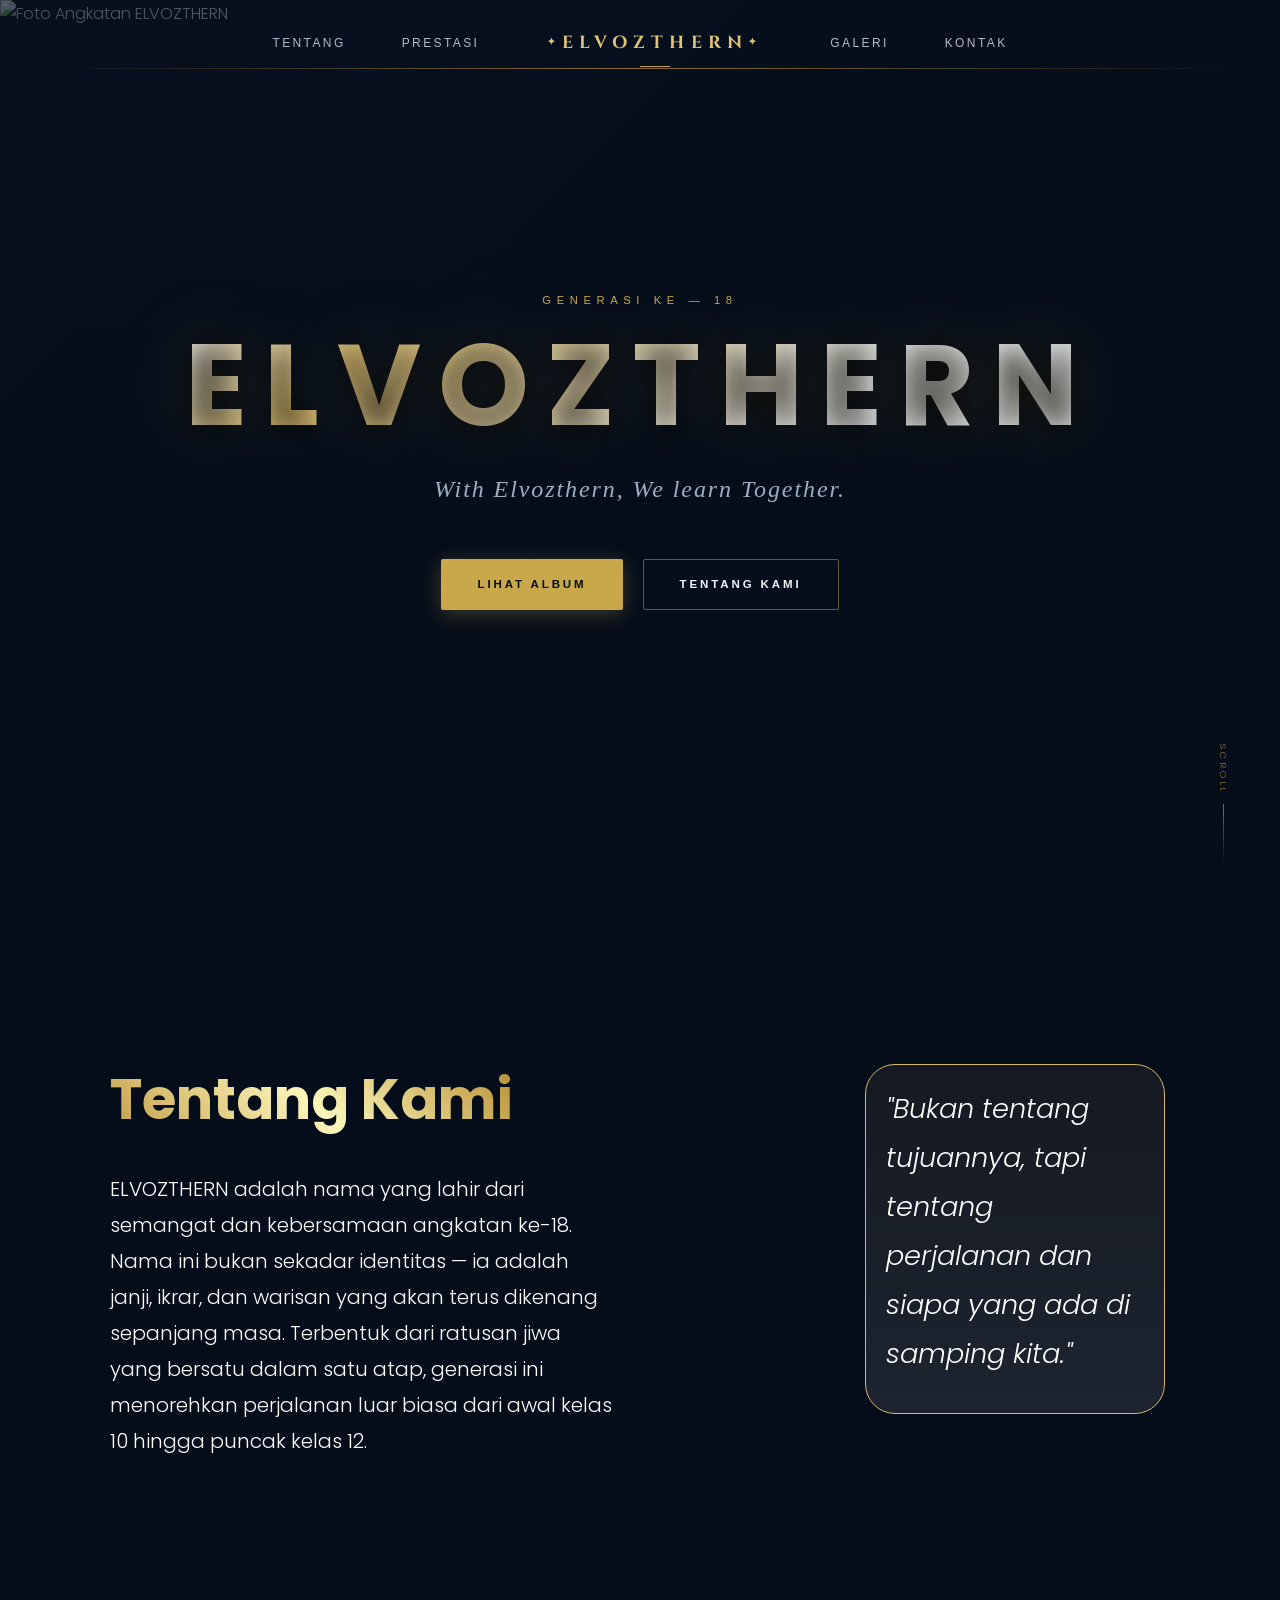
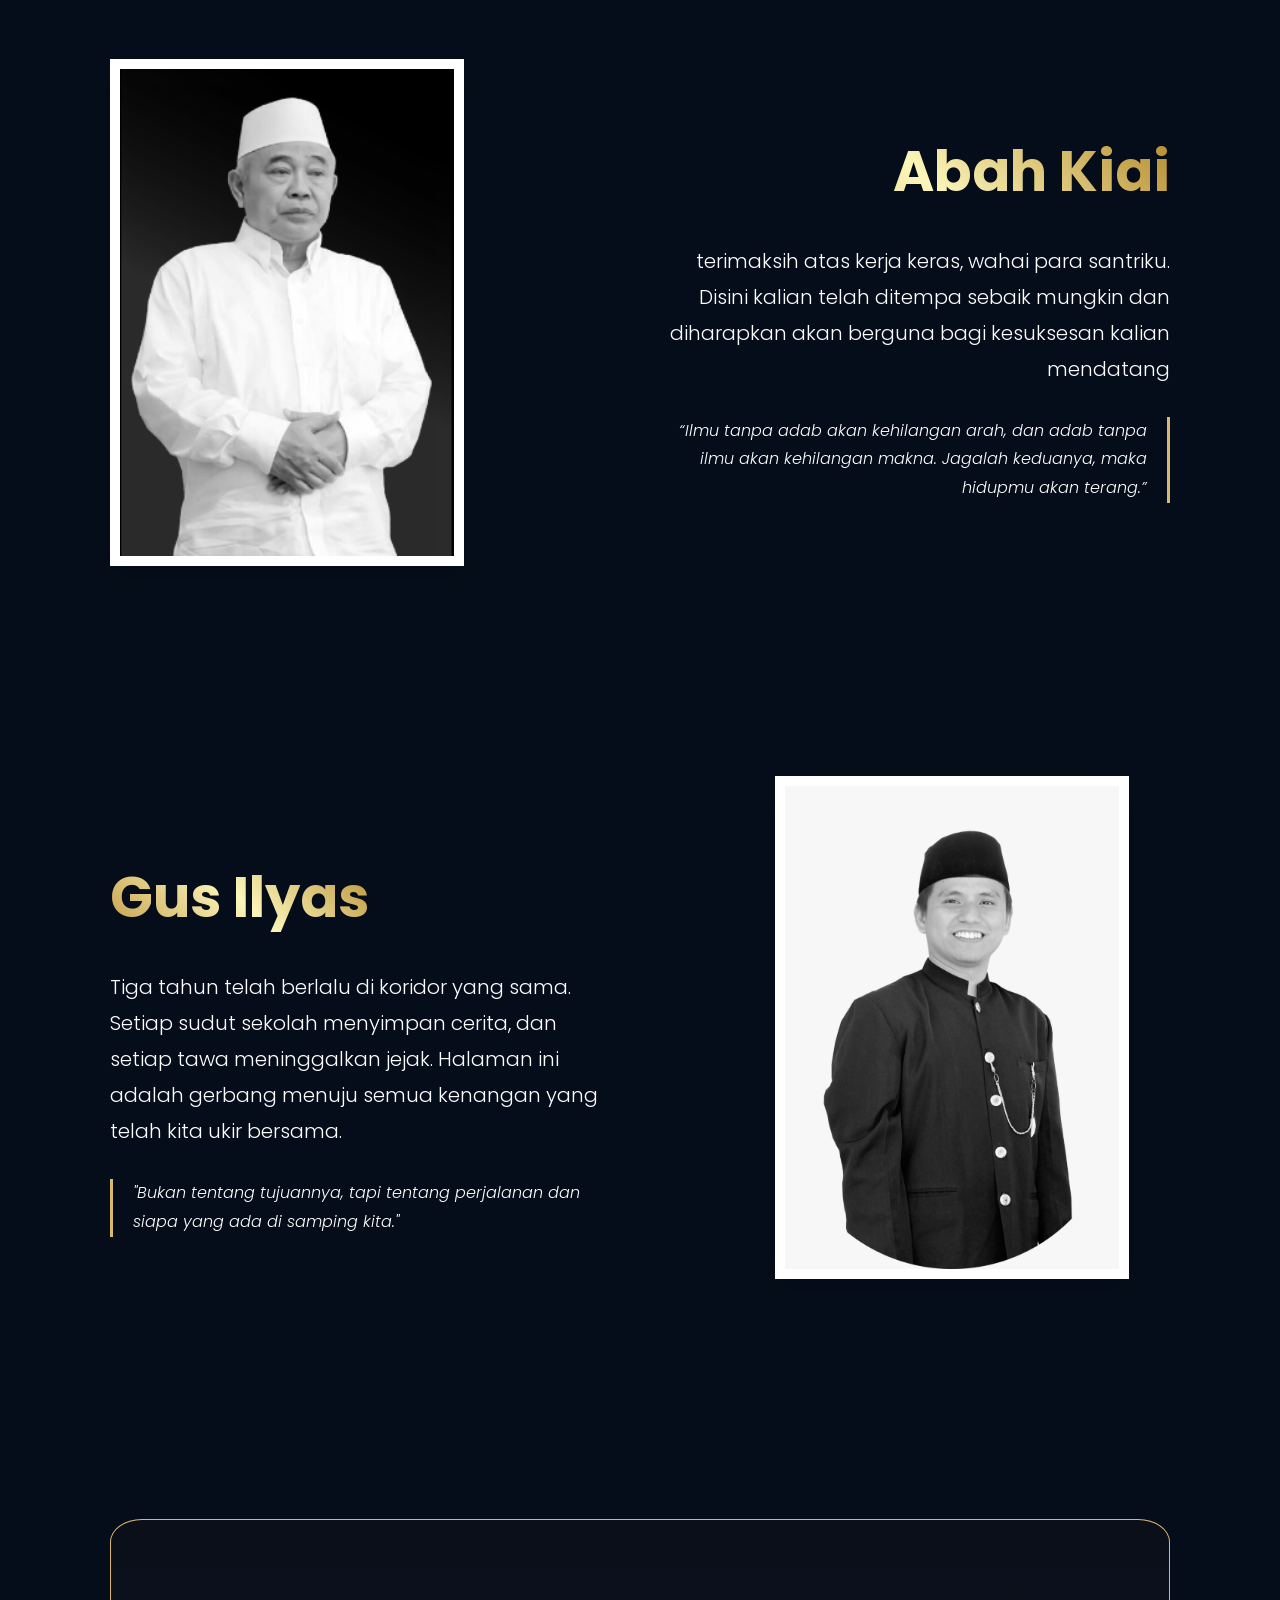
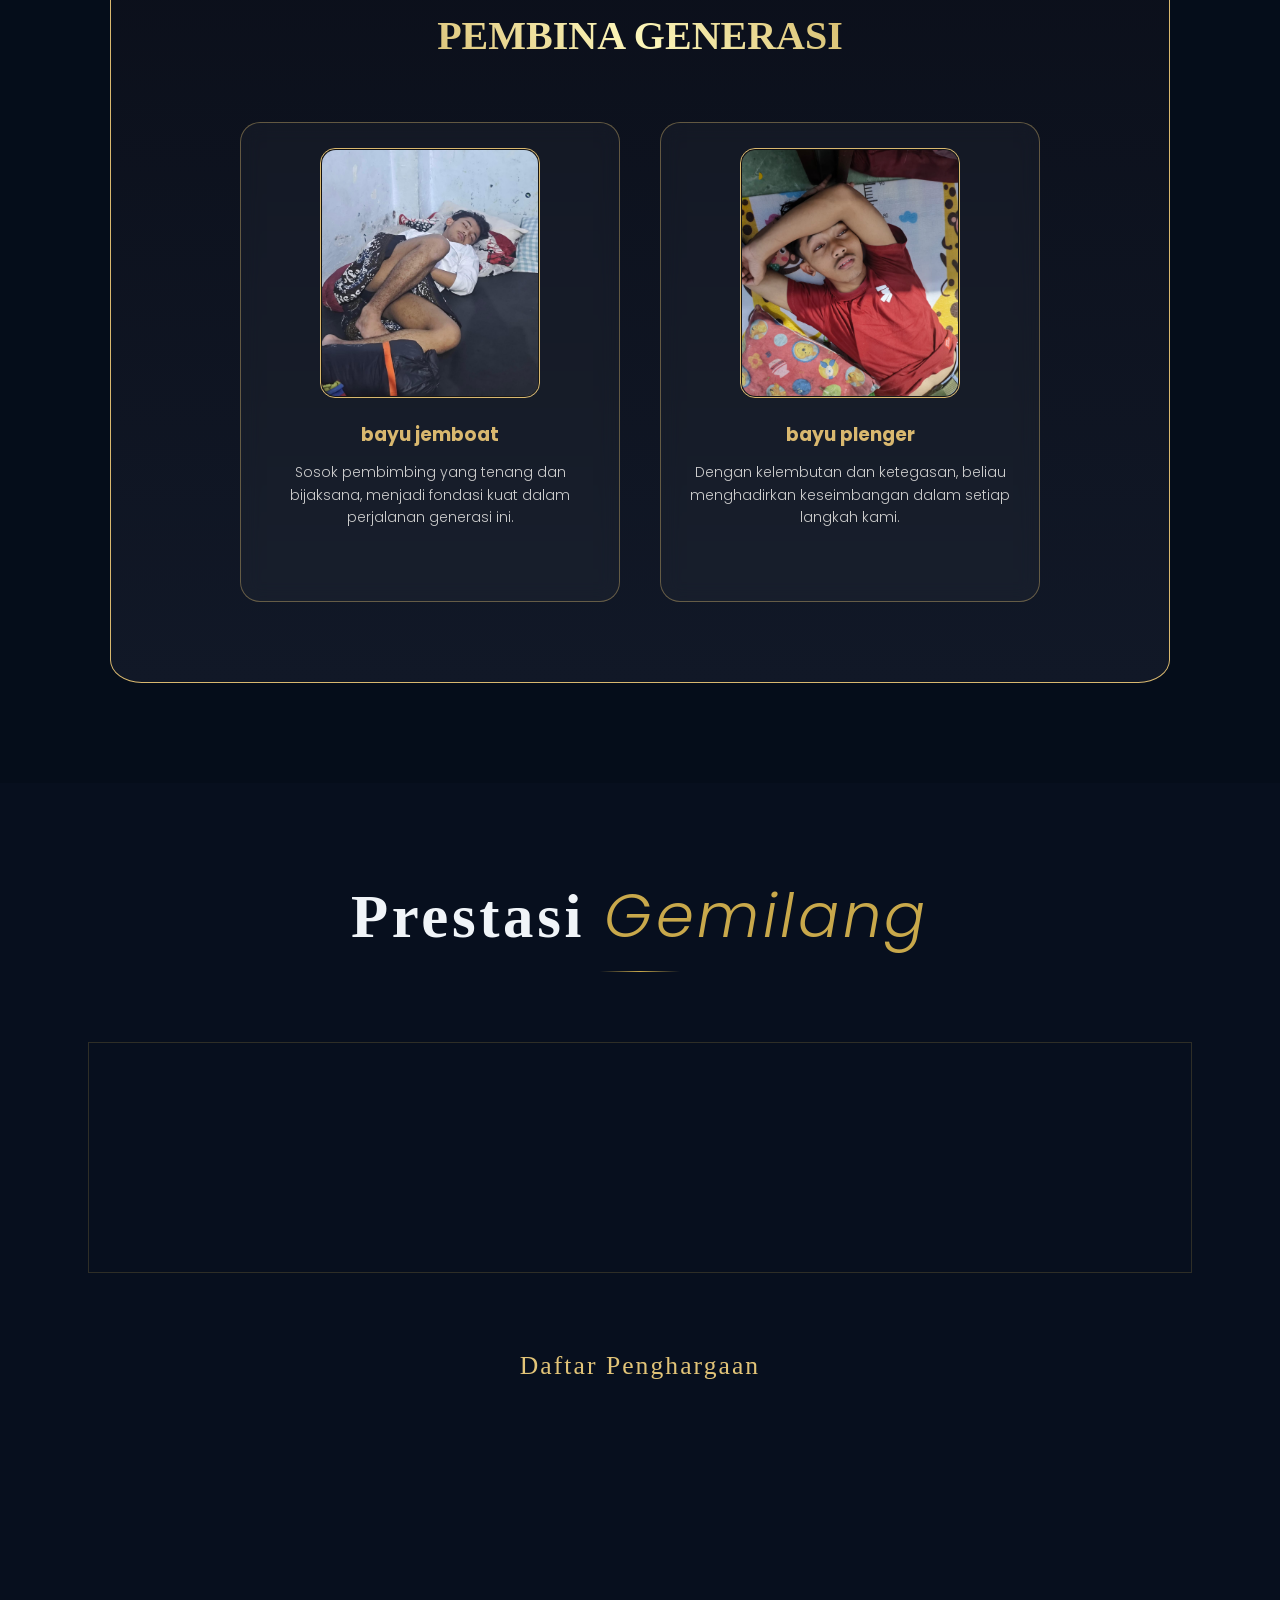
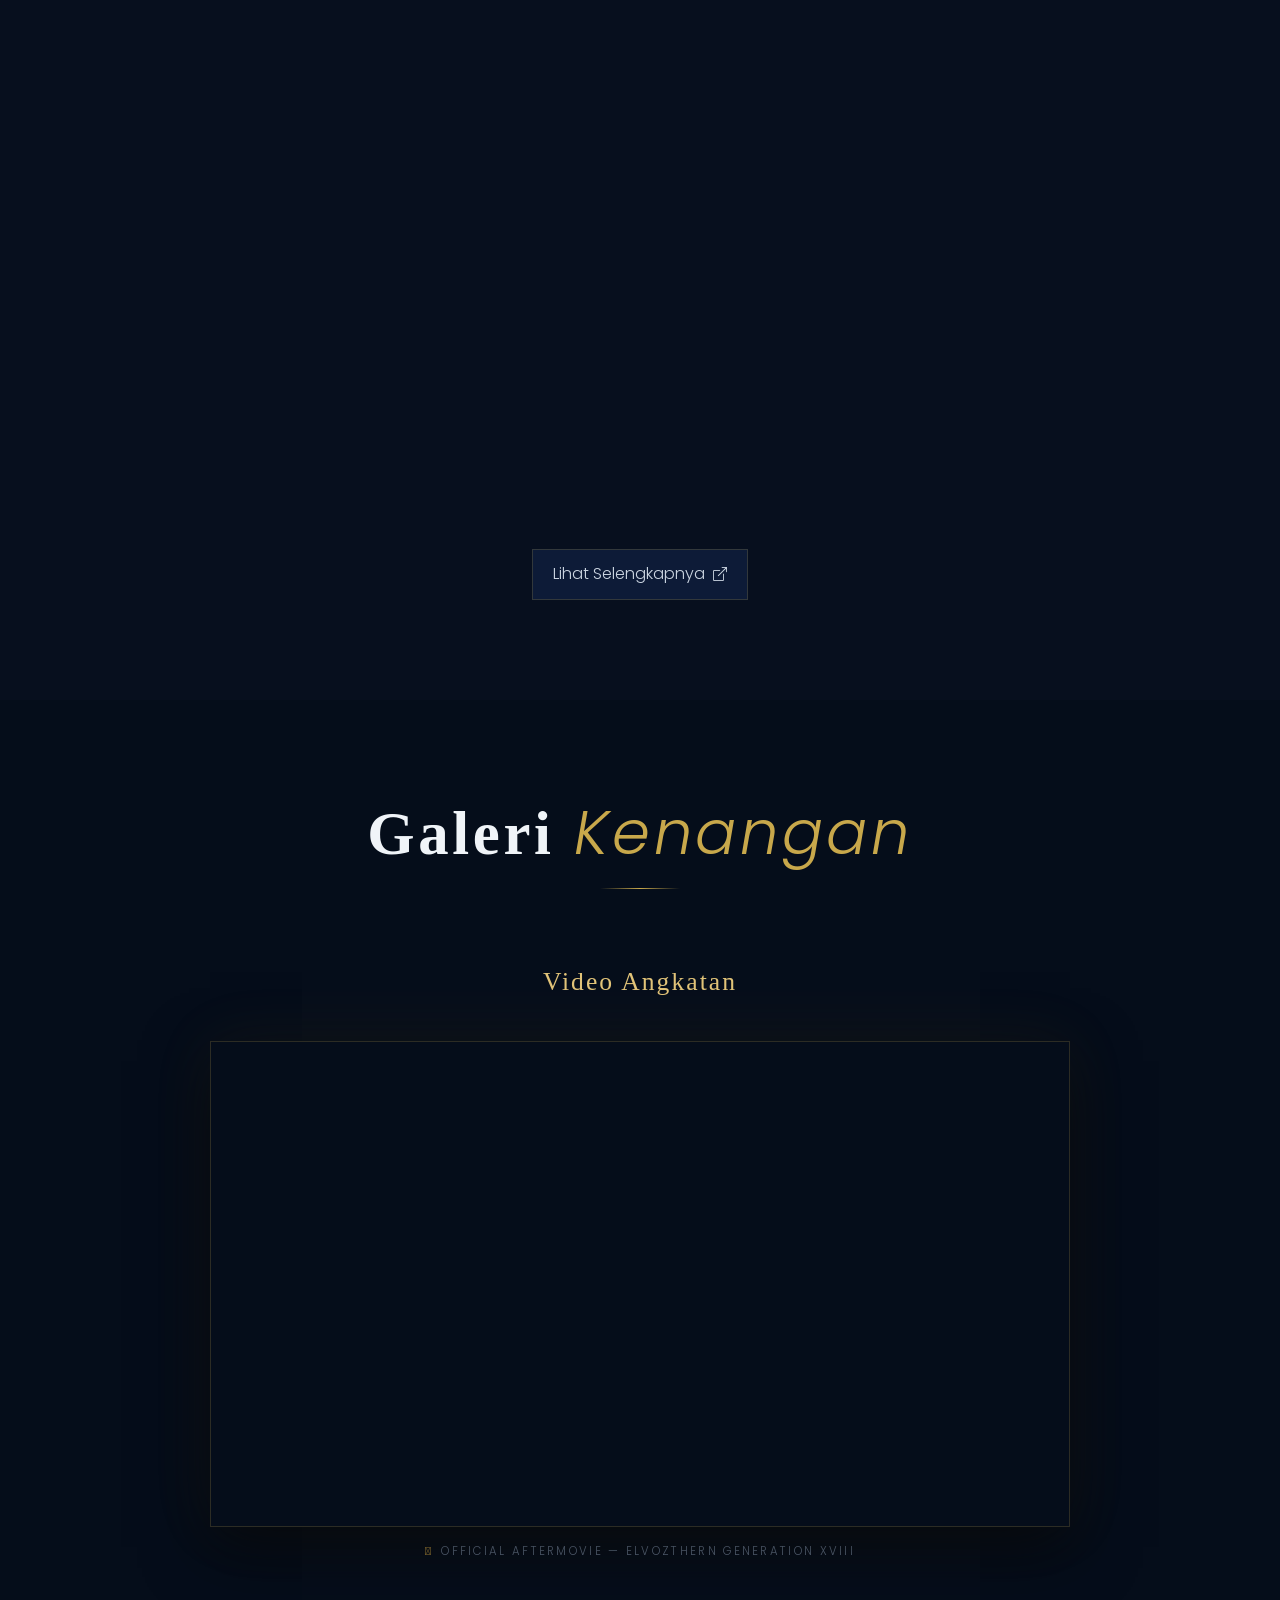
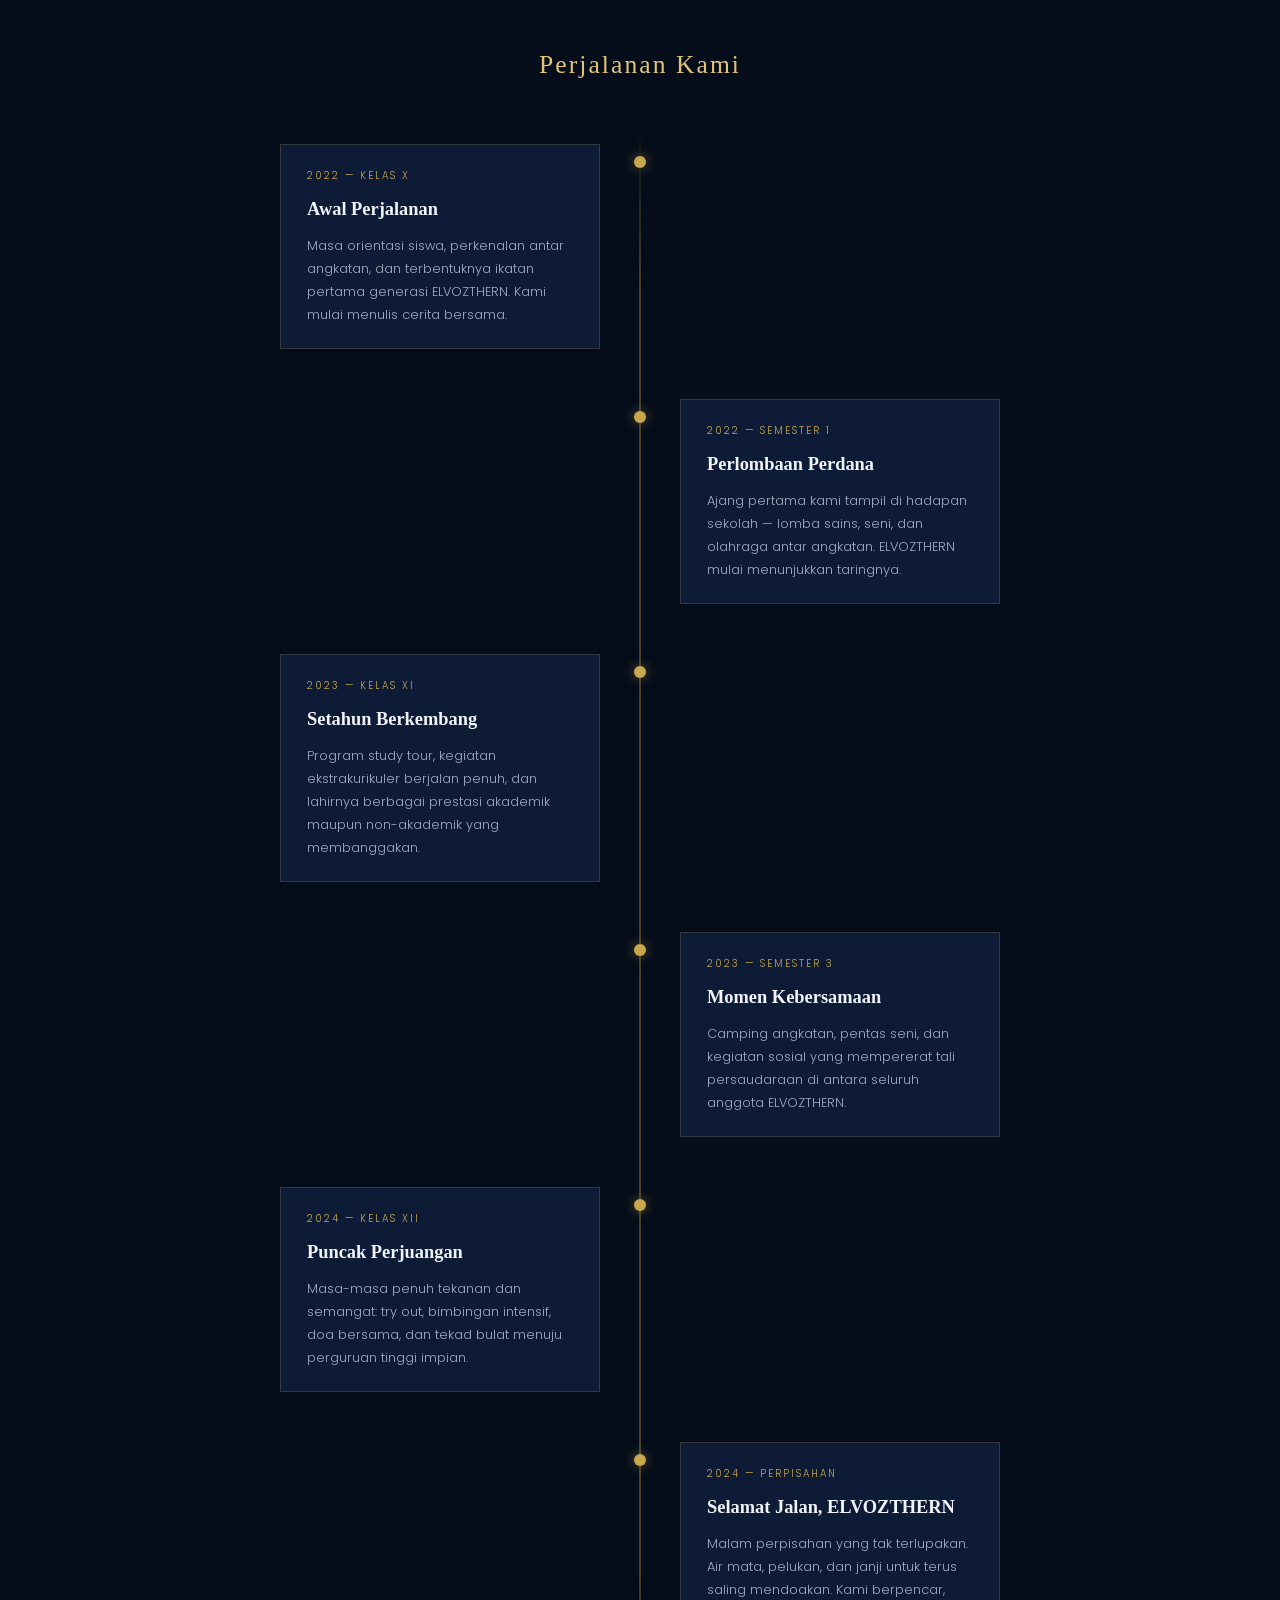
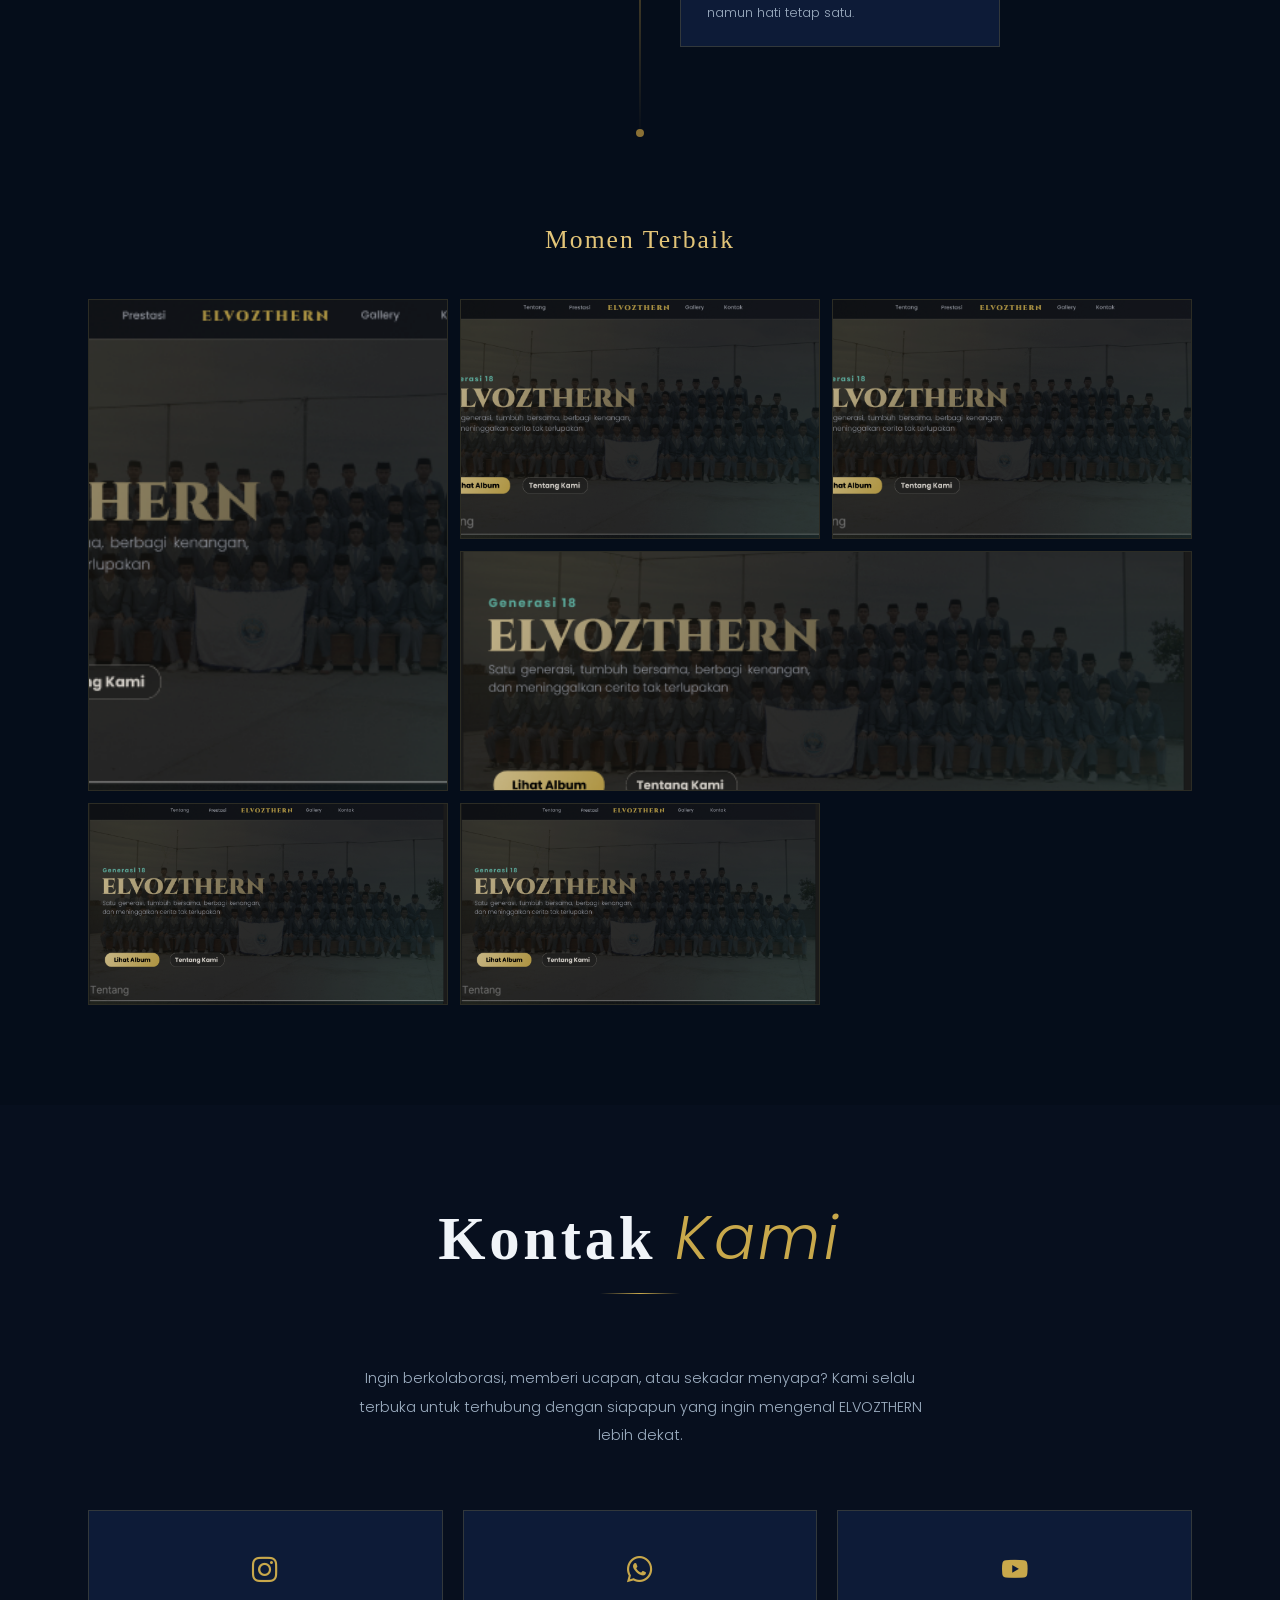
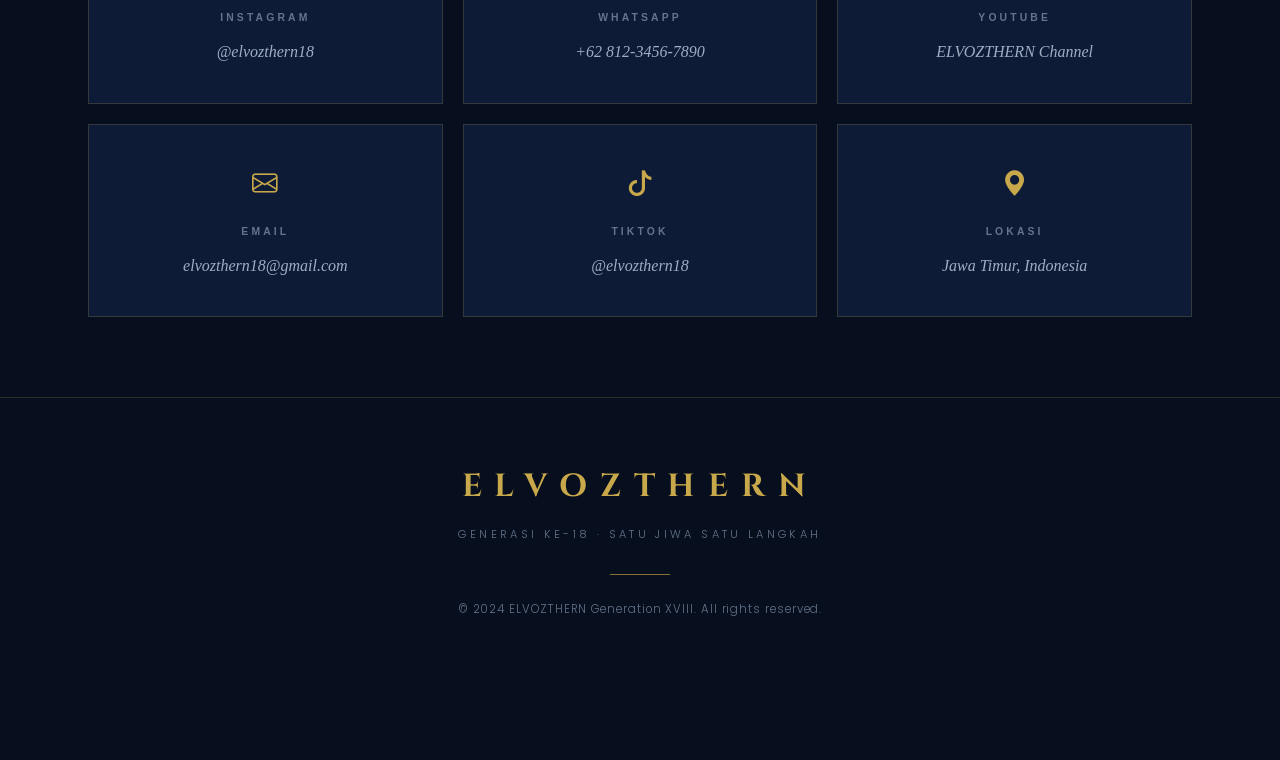
==== index.html @ 8beb10e0 "up pembina" ====
<!DOCTYPE html>

<html>
    <head>
        <meta charset="UTF-8"/>
        <meta name="viewport" content="widt=device-width, initial-scale=1.0"/>

        <!--title dan icon-->
        <link rel="icon" href="">
        <title>18 | ELVOZTHERN</title>

        <!--CSS-->
        <link rel="stylesheet" href="style.css">

        <!-- FONT POPPINS -->
        <link rel="preconnect" href="https://fonts.googleapis.com">
        <link rel="preconnect" href="https://fonts.gstatic.com" crossorigin>
                 <link href="https://fonts.googleapis.com/css2?family=Montserrat:ital,wght@0,100..900;1,100..900&family=Poppins:wght@400;500;600;700&display=swap" rel="stylesheet">

        <!-- FONT CINZEL -->
        <link rel="preconnect" href="https://fonts.googleapis.com">
        <link rel="preconnect" href="https://fonts.gstatic.com" crossorigin>
        <link href="https://fonts.googleapis.com/css2?family=Cinzel:wght@400..900&family=Montserrat:ital,wght@0,100..900;1,100..900&family=Poppins:wght@400;500;600;700&display=swap" rel="stylesheet">
        <link rel="stylesheet" href="https://cdnjs.cloudflare.com/ajax/libs/font-awesome/6.5.0/css/all.min.css" />


        <!--font awesome-->
        <link rel="stylesheet" href="https://cdnjs.cloudflare.com/ajax/libs/font-awesome/6.5.1/css/all.min.css">   
        
        <!--bootstrap-->
        <link rel="stylesheet" href="https://cdn.jsdelivr.net/npm/bootstrap-icons@1.11.3/font/bootstrap-icons.css">

    </head>

    <body>





      <!-- ═══════════ NAVBAR ═══════════ -->
          <nav id="navbar">
            <ul class="nav-links">
              <li><a href="#tentang">Tentang</a></li>
              <li><a href="#prestasi">Prestasi</a></li>
              <li class="nav-brand"><a href="#hero" class="brand-name"><p>✦</p> ELVOZTHERN <p>✦</p></a></li>
              <li><a href="#galeri">Galeri</a></li>
              <li><a href="#kontak">Kontak</a></li>
            </ul>
            <div class="nav-line"></div>
          </nav>
      <!-- ═══════════ NAVBAR ═══════════ -->







      <!-- ═══════════ HERO ═══════════ -->

        <section id="hero">
            <div class="hero-bg">
              <img src="Gambar2/foto-angkatan.JPG" alt="Foto Angkatan ELVOZTHERN" class="hero-img" />
              <div class="hero-overlay"></div>
            </div>
            <div class="hero-content">
              <p class="hero-gen-label">GENERASI KE — 18</p>
              <h1 class="hero-title">
                <span class="title-line">ELVOZTHERN</span>
              </h1>
              <p class="hero-tagline">With Elvozthern, We learn Together.</p>
              <div class="hero-btns">
                <a href="#galeri" class="btn btn-primary">Lihat Album</a>
                <a href="#tentang" class="btn btn-outline">Tentang Kami</a>
              </div>
            </div>
            <div class="hero-scroll-hint">
              <span>Scroll</span>
              <div class="scroll-line"></div>
            </div>
        </section>
      <!-- ═══════════ HERO ═══════════ -->






    <!-- ═══════════ TENTANG ═══════════ -->
    
    <section id="tentang">
      <div class="container">
        <div class="intro-grid">
            <div class="intro-text">
                <h2>Tentang Kami</h2>
                <p>ELVOZTHERN adalah nama yang lahir dari semangat dan kebersamaan angkatan ke-18. Nama ini bukan sekadar identitas — ia adalah janji, ikrar, dan warisan yang akan terus dikenang sepanjang masa. Terbentuk dari ratusan jiwa yang bersatu dalam satu atap, generasi ini menorehkan perjalanan luar biasa dari awal kelas 10 hingga puncak kelas 12.</p>
            </div>
            <div class="intro-quote">
                    "Bukan tentang tujuannya, tapi tentang perjalanan dan siapa yang ada di samping kita."
                </div>
        </div>

        <div class="feed-ks-grid">
                <div class="feed-ks-image">
                    <img src="Gambar2/Asep_Saifuddin_Chalim.png" alt="Foto Abah Kyai">
                </div>
                <div class="feed-ks-text">
                <h2>Abah Kiai</h2>
                <p>terimaksih atas kerja keras, wahai para santriku. Disini kalian telah ditempa sebaik mungkin dan diharapkan akan berguna bagi kesuksesan kalian mendatang</p>
                <div class="quote-ks">
                    “Ilmu tanpa adab akan kehilangan arah, dan adab tanpa ilmu akan kehilangan makna. Jagalah keduanya, maka hidupmu akan terang.”
                </div>
            </div>
        </div>

        <div class="intro-grid">
            <div class="intro-text">
                <h2>Gus Ilyas</h2>
                <p>Tiga tahun telah berlalu di koridor yang sama. Setiap sudut sekolah menyimpan cerita, dan setiap tawa meninggalkan jejak. Halaman ini adalah gerbang menuju semua kenangan yang telah kita ukir bersama.</p>
                <div class="quote">
                    "Bukan tentang tujuannya, tapi tentang perjalanan dan siapa yang ada di samping kita."
                </div>
            </div>
            <div class="intro-image">
                <img src="Gambar2/Gus Ilyas.jpeg" alt="Foto Gus Ilyas">
            </div>
        </div>
        <div class="pembina">

          <div class="container">

          <h2 class="title">PEMBINA GENERASI</h2>

          <div class="pembina-grid">

          <!-- CARD 1 -->
          <div class="pembina-card">
            <div class="pembina-img">
                <img src="Gambar2/mas bayuuuuu/1.jpeg" alt="pembina_img">
            </div>
            <h3>bayu jemboat</h3>
            <p>
                Sosok pembimbing yang tenang dan bijaksana,
                menjadi fondasi kuat dalam perjalanan generasi ini.
            </p>
          </div>

          <!-- CARD 2 -->
          <div class="pembina-card">
            <div class="pembina-img">
                <img src="Gambar2/mas bayuuuuu/3.jpeg" alt="pembina_img">
            </div>
            <h3>bayu plenger</h3>
            <p>
                Dengan kelembutan dan ketegasan,
                beliau menghadirkan keseimbangan dalam setiap langkah kami.
            </p>
          </div>
      </div>
    </section>






    <!-- ═══════════ PRESTASI ═══════════ -->
    <!-- ═══════════ PRESTASI ═══════════ -->
    <!-- ═══════════ PRESTASI ═══════════ -->
  <section id="prestasi">
    <div class="section-inner">

      <div class="section-header">
        <h2 class="section-title">Prestasi <em>Gemilang</em></h2>
        <div class="gold-divider"></div>
      </div>

      <!-- Achievement Stats -->
      <div class="achievement-banner">
        <div class="ach-stat-card">
          <div class="ach-icon"><i class="bi bi-pencil-square"></i></div>
          <div class="ach-num" data-target="147">0</div>
          <div class="ach-label">Diterima PTN</div>
        </div>
        <div class="ach-stat-card">
          <div class="ach-icon"><i class="bi bi-pencil-square"></i></div>
          <div class="ach-num" data-target="109">0</div>
          <div class="ach-label">Lolos SNBP</div>
        </div>
        <div class="ach-stat-card">
          <div class="ach-icon"><i class="bi bi-pencil-square"></i></div>
          <div class="ach-num" data-target="84">0</div>
          <div class="ach-label">Lolos SNBT</div>
        </div>
        <div class="ach-stat-card">
          <div class="ach-icon"><i class="bi bi-pencil-square"></i></div>
          <div class="ach-num" data-target="100">0</div>
          <div class="ach-label">Juara Lomba</div>
        </div>
      </div>

      <!-- Lomba List -->
      <div class="lomba-section">
        <h3 class="sub-heading center">Daftar Penghargaan</h3>
        <div class="lomba-grid">

          <div class="lomba-card">
            <div class="lomba-badge gold"><i class="bi bi-trophy-fill"></i></div>
            <div class="lomba-info">
              <h4>Juara 1 OSN Matematika</h4>
              <p>Tingkat Kabupaten — 2023</p>
            </div>
          </div>
          
          <div class="lomba-card">
            <div class="lomba-badge gold"><i class="bi bi-trophy-fill"></i></div>
            <div class="lomba-info">
              <h4>Juara 1 OSN Fisika</h4>
              <p>Tingkat Kabupaten — 2023</p>
            </div>
          </div>

          <div class="lomba-card">
            <div class="lomba-badge silver"><i class="bi bi-trophy-fill"></i></div>
            <div class="lomba-info">
              <h4>Juara 2 Debat Bahasa Inggris</h4>
              <p>Tingkat Provinsi — 2023</p>
            </div>
          </div>

          <div class="lomba-card">
            <div class="lomba-badge bronze"><i class="bi bi-trophy-fill"></i></div>
            <div class="lomba-info">
              <h4>Juara 3 KIR Nasional</h4>
              <p>Tingkat Nasional — 2024</p>
            </div>
          </div>

          <div class="lomba-card">
            <div class="lomba-badge gold"><i class="bi bi-trophy-fill"></i></div>
            <div class="lomba-info">
              <h4>Juara 1 Futsal Antar Sekolah</h4>
              <p>Tingkat Kota — 2023</p>
            </div>
          </div>

          <div class="lomba-card">
            <div class="lomba-badge silver"><i class="bi bi-trophy-fill"></i></div>
            <div class="lomba-info">
              <h4>Juara 2 Seni Kaligrafi</h4>
              <p>Tingkat Provinsi — 2024</p>
            </div>
          </div>

        </div>
      </div>

      <!-- Foto Menang Lomba -->
      <div class="foto-prestasi-row">
        <div class="fp-item">
          <img src="Gambar2/T1.png" alt="Menang Lomba 1" />
          <div class="fp-label">Lomba Building - Juara 1</div>
        </div>
        <div class="fp-item">
          <img src="Gambar2/T2.png" alt="Menang Lomba 2" />
          <div class="fp-label">Lomba Sipil - Juara 3</div>
        </div>
        <div class="fp-item">
          <img src="Gambar2/T3.png" alt="Menang Lomba 3" />
          <div class="fp-label">Hafalan Terbanyak</div>
        </div>
      </div>

      <div class="prestasi-lain"><a href="">Lihat Selengkapnya<i class="bi bi-box-arrow-up-right"></i></a></div>

    </div>
  </section>






      <!-- ═══════════ GALERI ═══════════ -->
  <section id="galeri">
    <div class="section-inner">

      <div class="section-header">
        <h2 class="section-title">Galeri <em>Kenangan</em></h2>
        <div class="gold-divider"></div>
      </div>

      <!-- Video -->
      <div class="video-section">
        <h3 class="sub-heading center">Video Angkatan</h3>
        <div class="video-wrapper">
          <div class="video-frame">
            <iframe
              src="https://www.youtube.com/watch?v=t-teMmd5Q0U"
              title="Video Angkatan ELVOZTHERN"
              frameborder="0"
              allow="accelerometer; autoplay; clipboard-write; encrypted-media; gyroscope; picture-in-picture"
              allowfullscreen>
            </iframe>
          </div>
          <div class="video-caption">
            <i class="fa-solid fa-film"></i>
            Official Aftermovie — ELVOZTHERN Generation XVIII
          </div>
        </div>
      </div>

      <!-- Timeline -->
      <div class="timeline-section">
        <h3 class="sub-heading center">Perjalanan Kami</h3>
        <div class="timeline">

          <div class="tl-item left" data-aos="fade-right">
            <div class="tl-dot"></div>
            <div class="tl-content">
              <span class="tl-year">2022 — Kelas X</span>
              <h4>Awal Perjalanan</h4>
              <p>Masa orientasi siswa, perkenalan antar angkatan, dan terbentuknya ikatan pertama generasi ELVOZTHERN. Kami mulai menulis cerita bersama.</p>
            </div>
          </div>

          <div class="tl-item right" data-aos="fade-left">
            <div class="tl-dot"></div>
            <div class="tl-content">
              <span class="tl-year">2022 — Semester 1</span>
              <h4>Perlombaan Perdana</h4>
              <p>Ajang pertama kami tampil di hadapan sekolah — lomba sains, seni, dan olahraga antar angkatan. ELVOZTHERN mulai menunjukkan taringnya.</p>
            </div>
          </div>

          <div class="tl-item left" data-aos="fade-right">
            <div class="tl-dot"></div>
            <div class="tl-content">
              <span class="tl-year">2023 — Kelas XI</span>
              <h4>Setahun Berkembang</h4>
              <p>Program study tour, kegiatan ekstrakurikuler berjalan penuh, dan lahirnya berbagai prestasi akademik maupun non-akademik yang membanggakan.</p>
            </div>
          </div>

          <div class="tl-item right" data-aos="fade-left">
            <div class="tl-dot"></div>
            <div class="tl-content">
              <span class="tl-year">2023 — Semester 3</span>
              <h4>Momen Kebersamaan</h4>
              <p>Camping angkatan, pentas seni, dan kegiatan sosial yang mempererat tali persaudaraan di antara seluruh anggota ELVOZTHERN.</p>
            </div>
          </div>

          <div class="tl-item left" data-aos="fade-right">
            <div class="tl-dot"></div>
            <div class="tl-content">
              <span class="tl-year">2024 — Kelas XII</span>
              <h4>Puncak Perjuangan</h4>
              <p>Masa-masa penuh tekanan dan semangat: try out, bimbingan intensif, doa bersama, dan tekad bulat menuju perguruan tinggi impian.</p>
            </div>
          </div>

          <div class="tl-item right" data-aos="fade-left">
            <div class="tl-dot"></div>
            <div class="tl-content">
              <span class="tl-year">2024 — Perpisahan</span>
              <h4>Selamat Jalan, ELVOZTHERN</h4>
              <p>Malam perpisahan yang tak terlupakan. Air mata, pelukan, dan janji untuk terus saling mendoakan. Kami berpencar, namun hati tetap satu.</p>
            </div>
          </div>

          <div class="tl-end-dot"></div>
        </div>
      </div>

      <!-- Foto Event Grid -->
      <div class="foto-event-section">
        <h3 class="sub-heading center">Momen Terbaik</h3>
        <div class="foto-grid">
          <div class="foto-item f-tall">
            <img src="Gambar2/referensi.png" alt="Event 1" />
            <div class="foto-overlay"><span>Pakarsambi 10</span></div>
          </div>
          <div class="foto-item">
            <img src="Gambar2/referensi.png" alt="Event 2" />
            <div class="foto-overlay"><span>MBI BIG FAIR</span></div>
          </div>
          <div class="foto-item">
            <img src="Gambar2/referensi.png" alt="Event 3" />
            <div class="foto-overlay"><span>Peresmian Nama Generasi</span></div>
          </div>
          <div class="foto-item f-wide">
            <img src="Gambar2/referensi.png" alt="Event 4" />
            <div class="foto-overlay"><span>Foto Generasi</span></div>
          </div>
          <div class="foto-item">
            <img src="Gambar2/referensi.png" alt="Event 5" />
            <div class="foto-overlay"><span>Gemuruh Rasa</span></div>
          </div>
          <div class="foto-item">
            <img src="Gambar2/referensi.png" alt="Event 6" />
            <div class="foto-overlay"><span>Haflah</span></div>
          </div>
        </div>
      </div>

    </div>
  </section>





    
      <!-- ═══════════ KONTAK ═══════════ -->
  <section id="kontak">
    <div class="section-inner">

      <div class="section-header">
        <h2 class="section-title">Kontak <em>Kami</em></h2>
        <div class="gold-divider"></div>
      </div>

      <p class="kontak-intro">Ingin berkolaborasi, memberi ucapan, atau sekadar menyapa? Kami selalu terbuka untuk terhubung dengan siapapun yang ingin mengenal ELVOZTHERN lebih dekat.</p>

      <div class="kontak-grid">

        <div class="kontak-card">
          <div class="kontak-icon"><i class="bi bi-instagram"></i></div>
          <h4>Instagram</h4>
          <a href="https://instagram.com/elvozthern18" target="_blank">@elvozthern18</a>
        </div>

        <div class="kontak-card">
          <div class="kontak-icon"><i class="bi bi-whatsapp"></i></div>
          <h4>WhatsApp</h4>
          <a href="https://wa.me/6281234567890" target="_blank">+62 812-3456-7890</a>
        </div>

        <div class="kontak-card">
          <div class="kontak-icon"><i class="bi bi-youtube"></i></div>
          <h4>YouTube</h4>
          <a href="https://youtube.com/@elvozthern18" target="_blank">ELVOZTHERN Channel</a>
        </div>

        <div class="kontak-card">
          <div class="kontak-icon"><i class="bi bi-envelope"></i></div>
          <h4>Email</h4>
          <a href="mailto:elvozthern18@gmail.com">elvozthern18@gmail.com</a>
        </div>

        <div class="kontak-card">
          <div class="kontak-icon"><i class="bi bi-tiktok"></i></div>
          <h4>TikTok</h4>
          <a href="https://tiktok.com/@elvozthern18" target="_blank">@elvozthern18</a>
        </div>

        <div class="kontak-card">
          <div class="kontak-icon"><i class="bi bi-geo-alt-fill"></i></div>
          <h4>Lokasi</h4>
          <span>Jawa Timur, Indonesia</span>
        </div>

      </div>

    </div>

    <!-- Footer -->
    <footer>
      <div class="footer-inner">
        <div class="footer-brand">ELVOZTHERN</div>
        <p class="footer-sub">Generasi ke-18 · Satu Jiwa Satu Langkah</p>
        <div class="footer-line"></div>
        <p class="footer-copy">© 2024 ELVOZTHERN Generation XVIII. All rights reserved.</p>
      </div>
    </footer>

  </section>




    <script src="script.js"></script>
  </body>
</html>
---- style.css ----
*, *::before, *::after{
    margin: 0;
    padding: 0;
    scroll-behavior: smooth;
    font-family: "Poppins", sans-serif;
    box-sizing: border-box;
}

:root {
    --midnight: #050d1a;
    --navy: #0a1628;
    --navy-light: #0f1f3d;
    --navy-mid: #122040;
    --blue-glow: #1a3a6b;
    --gold: #c8a84b;
    --gold-light: #e2c478;
    --gold-dim: #8a7035;
    --silver: #9eafc2;
    --mist: #cbd5e1;
    --fog: #64748b;
    --white: #f0f4f8;
    --section-bg: #070f1e;
    --card-bg: rgba(15, 30, 60, 0.85);
    --border: rgba(200, 168, 75, 0.2);
  
    --font-display: 'Cinzel', serif;
    --font-heading: 'Cormorant Garamond', serif;
    --font-body: 'Josefin Sans', sans-serif;
  
    --transition: 0.4s cubic-bezier(0.4, 0, 0.2, 1);
    --shadow-gold: 0 0 30px rgba(200, 168, 75, 0.15);
    --shadow-deep: 0 20px 60px rgba(0, 0, 0, 0.6);
  }


body {
    background: var(--midnight);
    color: var(--mist);
    font-family: var(--font-body);
    font-weight: 300;
    line-height: 1.8;
    overflow-x: hidden;
}

.container {
  max-width: 1100px;
  margin: 0 auto;
  padding: 0 20px;
}

  

a { text-decoration: none; color: inherit; }
img { display: block; width: 100%; object-fit: cover; }
iframe { display: block; }

  
/* ── Scrollbar ── */
::-webkit-scrollbar { width: 6px; }
::-webkit-scrollbar-track { background: var(--midnight); }
::-webkit-scrollbar-thumb { background: var(--gold-dim); border-radius: 3px; }



.h2{
  font-family: "Cinzel", sans-serif;
}


/* ══════════════════════════════════════
   NAVBAR
══════════════════════════════════════ */

#navbar {
    position: fixed;
    top: 0; left: 0; right: 0;
    z-index: 1000;
    padding: 20px 40px;
    transition: background var(--transition), padding var(--transition), backdrop-filter var(--transition), box-shadow var(--transition);
}

#navbar.scrolled {
    background: rgba(5, 13, 26, 0.97);
    backdrop-filter: blur(20px);
    padding: 14px 40px;
    box-shadow: 0 2px 40px rgba(0,0,0,0.5), 0 1px 0 rgba(200,168,75,0.15);
  }
  

.nav-links {
    list-style: none;
    display: flex;
    align-items: center;
    justify-content: center;
    gap: 0;
}
  
.nav-links li {
    position: relative;
}
  
.nav-links li a {
    display: block;
    font-family: var(--font-body);
    font-size: 0.75rem;
    font-weight: 400;
    letter-spacing: 0.2em;
    text-transform: uppercase;
    color: rgba(240, 244, 248, 0.75);
    padding: 8px 28px;
    transition: color var(--transition);
}
  
.nav-links li a::after {
    content: '';
    position: absolute;
    bottom: 1px;
    left: 50%;
    transform: translateX(-50%) scaleX(0);
    width: 30px;
    height: 1px;
    background: var(--gold);
    transition: transform var(--transition);
}
  
.nav-links li:hover a { color: var(--gold-light); }
.nav-links li:hover a::after { transform: translateX(-50%) scaleX(0); }
  
  /* Brand in navbar center */
.nav-brand a.brand-name {
    font-family: var(--font-display);
    font-size: 1.1rem;
    font-weight: 700;
    letter-spacing: 0.35em;
    color: var(--gold) !important;
    padding: 8px 40px;
    text-transform: uppercase;
    position: relative;
    display: flex;
}

.nav-brand a.brand-name p{
    font-size: 10px;
    margin-top: 5px;
}
/*
.nav-brand a.brand-name::before,
.nav-brand a.brand-name::after {
    content: '✦';
    font-size: 0.6rem;
    color: var(--gold-dim);
    position: absolute;
    top: 50%;
    transform: translateY(-50%);
}
.nav-brand a.brand-name::before { left: 20px; }
.nav-brand a.brand-name::after  { right: 20px; }
*/  

.nav-line {
    height: 1px;
    background: linear-gradient(to right, transparent, var(--gold-dim), transparent);
    opacity: 0;
    transition: opacity var(--transition);
    margin-bottom: -15px;
}
#navbar.scrolled .nav-line { opacity: 1; }
  
  
/*navbar*/


/* =========================================
 RESPONSIVE DESIGN
========================================= */
@media(max-width:768px){
  #navbar { padding: 16px 20px; }
  #navbar.scrolled { padding: 12px 20px; }
  .nav-links { gap: 0; }
  .nav-links li a { padding: 6px 12px; font-size: 0.65rem; }
  .nav-brand a.brand-name { padding: 6px 20px; font-size: 0.9rem; }

}

@media(max-width: 680px){
  #navbar{padding: 15px 10px;}
  .nav-links{gap:0;}
  .nav-links li a{padding: 3px 3px; font-size:0.6rem ; }
  .nav-brand a.brand-name{padding: 3px 3px; font-size: 0.8rem;}
  #navbar.scrolled{padding: 15px 10px;}
}

@media(max-width:490px){
  #navbar{padding: 15px 5px;}
  .nav-links{gap:0;}
  .nav-links li a{padding: 3px 3px; font-size:0.55rem ; }
  .nav-brand a.brand-name{padding: 3px 3px; font-size: 0.75rem;}
  #navbar.scrolled{padding: 15px 5px;}
}


@media(max-width: 460px){
  #navbar{padding: 12px 5px;}
  .nav-links{gap:0;}
  .nav-links li a{padding: 3px 3px; font-size:0.45rem ; }
  .nav-brand a.brand-name{padding: 3px 3px; font-size: 0.65rem;}
  #navbar.scrolled{padding: 12px 5px;}
}

@media(max-width: 410px){
  #navbar{padding: 10px 4px;}
  .nav-links{gap:0;}
  .nav-links li a{padding: 3px 3px; font-size:0.45rem ; }
  .nav-brand a.brand-name{padding: 3px 2px; font-size: 0.55rem;}
  #navbar.scrolled{padding: 8px 2px;}

}










/* ══════════════════════════════════════
   HERO
══════════════════════════════════════ */
#hero {
    position: relative;
    width: 100%;
    height: 100vh;
    min-height: 600px;
    display: flex;
    align-items: center;
    justify-content: center;
    overflow: hidden;
  }
  
  .hero-bg {
    position: absolute;
    inset: 0;
    z-index: 0;
  }
  
  .hero-img {
    width: 100%; height: 100%;
    object-fit: cover;
    object-position: center top;
    transform: scale(1.04);
    transition: transform 0s ease;
  }
  
  #hero.loaded .hero-img { transform: scale(1); }
  
  .hero-overlay {
    position: absolute;
    inset: 0;
    background:
      linear-gradient(to bottom, rgba(5,13,26,0.35) 0%, rgba(5,13,26,0.7) 60%, rgba(5,13,26,0.95) 100%),
      linear-gradient(135deg, rgba(10,22,40,0.5) 0%, transparent 70%);
  }
  
  .hero-content {
    position: relative;
    z-index: 1;
    text-align: center;
    padding: 0 20px;
    animation: heroFadeIn 1.4s ease forwards;
    opacity: 0;
    transform: translateY(30px);
  }
  
  @keyframes heroFadeIn {
    to { opacity: 1; transform: translateY(0); }
  }
  
  .hero-gen-label {
    font-family: var(--font-body);
    font-size: 0.7rem;
    font-weight: 400;
    letter-spacing: 0.5em;
    color: var(--gold);
    text-transform: uppercase;
    margin-bottom: 16px;
    animation: heroFadeIn 1.2s ease 0.3s forwards;
    opacity: 0;
  }
  
  .hero-title {
    font-family: var(--font-display);
    font-size: clamp(3rem, 9vw, 8rem);
    font-weight: 700;
    line-height: 1;
    letter-spacing: 0.15em;
    color: var(--white);
    text-transform: uppercase;
    text-shadow: 0 0 80px rgba(200,168,75,0.2), 0 4px 30px rgba(0,0,0,0.8);
    margin-bottom: 20px;
    animation: heroFadeIn 1.2s ease 0.5s forwards;
    opacity: 0;
  }
  
  .title-line {
    background: linear-gradient(135deg, var(--white) 0%, var(--gold-light) 20%, var(--white) 70%);
    -webkit-background-clip: text;
    -webkit-text-fill-color: transparent;
    background-clip: text;
  }
  
  .hero-tagline {
    font-family: var(--font-heading);
    font-style: italic;
    font-size: clamp(1rem, 2.5vw, 1.5rem);
    color: var(--silver);
    letter-spacing: 0.08em;
    margin-bottom: 48px;
    animation: heroFadeIn 1.2s ease 0.7s forwards;
    opacity: 0;
  }
  
  .hero-btns {
    display: flex;
    gap: 20px;
    justify-content: center;
    flex-wrap: wrap;
    animation: heroFadeIn 1.2s ease 0.9s forwards;
    opacity: 0;
  }
  
  .btn {
    font-family: var(--font-body);
    font-size: 0.72rem;
    font-weight: 600;
    letter-spacing: 0.25em;
    text-transform: uppercase;
    padding: 14px 36px;
    border-radius: 2px;
    display: inline-flex;
    align-items: center;
    gap: 10px;
    transition: all var(--transition);
    cursor: pointer;
  }
  
  .btn-primary {
    background: var(--gold);
    color: var(--midnight);
    box-shadow: 0 4px 20px rgba(200,168,75,0.3);
  }
  .btn-primary:hover {
    background: var(--gold-light);
    box-shadow: 0 8px 40px rgba(200,168,75,0.5);
    transform: translateY(-2px);
  }
  
  .btn-outline {
    background: transparent;
    color: var(--white);
    border: 1px solid rgba(200,168,75,0.5);
  }
  .btn-outline:hover {
    border-color: var(--gold);
    color: var(--gold-light);
    background: rgba(200,168,75,0.08);
    transform: translateY(-2px);
  }
  
  .hero-scroll-hint {
    position: absolute;
    bottom: 36px;
    right: 48px;
    z-index: 1;
    display: flex;
    flex-direction: column;
    align-items: center;
    gap: 10px;
    opacity: 0;
    animation: heroFadeIn 1s ease 1.5s forwards;
  }
  
  .hero-scroll-hint span {
    font-size: 0.6rem;
    letter-spacing: 0.3em;
    text-transform: uppercase;
    color: var(--gold-dim);
    writing-mode: vertical-rl;
  }
  
  .scroll-line {
    width: 1px;
    height: 60px;
    background: linear-gradient(to bottom, var(--gold-dim), transparent);
    animation: scrollPulse 2s ease infinite;
  }
  
  @keyframes scrollPulse {
    0%, 100% { opacity: 0.5; transform: scaleY(1); }
    50% { opacity: 1; transform: scaleY(1.1); }
  }
  






  /* ══════════════════════════════════════
   SHARED SECTION STYLES
══════════════════════════════════════ */
section:not(#hero) {
  padding: 100px 0;
  background: var(--section-bg);
  position: relative;
}

section:nth-of-type(even):not(#hero) {
  background: var(--midnight);
}

.section-inner {
  max-width: 1200px;
  margin: 0 auto;
  padding: 0 48px;
}

.section-header {
  text-align: center;
  margin-bottom: 70px;
  position: relative;
}

.section-num {
  font-family: var(--font-display);
  font-size: 0.65rem;
  letter-spacing: 0.5em;
  color: var(--gold-dim);
  display: block;
  margin-bottom: 12px;
}

.section-title {
  font-family: var(--font-heading);
  font-size: clamp(2.2rem, 5vw, 3.8rem);
  font-weight: 600;
  color: var(--white);
  letter-spacing: 0.06em;
  line-height: 1.1;
}

.section-title em {
  color: var(--gold);
  font-style: italic;
  font-weight: 300;
}

.gold-divider {
  width: 80px;
  height: 1px;
  background: linear-gradient(to right, transparent, var(--gold), transparent);
  margin: 20px auto 0;
}

.sub-heading {
  font-family: var(--font-heading);
  font-size: 1.6rem;
  font-weight: 400;
  color: var(--gold-light);
  letter-spacing: 0.08em;
  margin-bottom: 36px;
}

.sub-heading.center { text-align: center; }










/* ══════════════════════════════════════
   TENTANG
══════════════════════════════════════ */
#tentang {
  padding: 100px;
  background: linear-gradient(rgba(16, 19, 24, 1), #0a1628);
}

.intro-grid {
  display: grid;
  grid-template-columns: 1fr 1fr;
  gap: 50px;
  align-items: center;
  margin-bottom: 130px;
}

.intro-text h2 {
  font-weight: 300;
  margin-top: 50px;
  font-size: 3.5rem;
  margin-bottom: 20px;
  /* 1. Tentukan warna gradasi (contoh warna emas naga) */
  background: linear-gradient(45deg, #BF953F, #FCF6BA, #B38728);
  
  /* 2. Potong background agar hanya muncul di area huruf */
  -webkit-background-clip: text;
  background-clip: text;
  
  /* 3. Buat warna teks asli menjadi transparan agar gradasi terlihat */
  -webkit-text-fill-color: transparent;
  color: transparent; /* Fallback untuk browser lain */
  
  /* Tambahan agar terlihat lebih elegan */
  display: inline-block; 
  font-weight: bold;
}


.intro-text p {
  margin-bottom: 20px;
  font-size: 20px;
  color: #ffffff;
}

.intro-quote {
  padding: 20px;
  border: 1px solid #d9b86f ;
  color: white;
  width: 300px;
  height: 350px;
  border-radius: 30px;
  margin-left: 200px;
  font-style: italic;
  font-size: 1.7rem;
  background: linear-gradient(rgba(21, 25, 34, 1), rgba(29, 36, 48, 1) );
  transition: 0.4s;
}

.intro-quote:hover {
  transform: translateY(-10px);
  border-color: #d9b86f;
  box-shadow: 0 10px 30px rgba(217, 184, 111, 0.2);
}

.quote {
  font-style: italic;
  border-left: 3px solid #d9b86f;
  padding-left: 20px;
  margin-top: 30px;
  color: #ffffff;
}

.intro-image img {
  margin:130px 0 110px 110px;
  width: 70%;
  filter: grayscale(100%);
  transition: 0.5s;
  border: 10px solid #fff;
  box-shadow: 0 10px 30px rgba(0,0,0,0.1);
}

.intro-image img:hover {
  filter: grayscale(0%);
  box-shadow: 0 8px 40px rgba(200,168,75,0.6);

}

/*feed-ks*/

/* Intro Section */
.feed-ks {
  padding: 100px 0;
  background: linear-gradient(rgba(16, 19, 24, 1), rgba(21, 25, 34, 1));
}

.feed-ks-grid {
  display: grid;
  gap: 50px;
  align-items: center;
  margin-bottom: 80px;
  grid-template-columns: 1fr 1fr;
}
  
.feed-ks-text h2 {
  border-bottom: #B38728;
  margin-top: 50px;
  font-size: 3.5rem;
  margin-bottom: 20px;
  text-align: right;
  background: linear-gradient(45deg, #BF953F, #FCF6BA, #B38728);
  
  /* 2. Potong background agar hanya muncul di area huruf */
  -webkit-background-clip: text;
  background-clip: text;
  
  /* 3. Buat warna teks asli menjadi transparan agar gradasi terlihat */
  -webkit-text-fill-color: transparent;
  color: transparent; /* Fallback untuk browser lain */
  
  /* Tambahan agar terlihat lebih elegan */ 
  font-weight: bold;
}

.feed-ks-text p {
  border-top: #BF953F;
  font-size: 20px;
  margin-bottom: 20px;
  text-align: right;
  color: #ffffff;
}

.quote-ks {
  font-style: italic;
  font-size: 16px;
  border-right: 3px solid rgba(217, 184, 111, 1);
  padding-right: 20px;
  margin-top: 30px;
  color: #ffffff;
  text-align: right;
}

.feed-ks-image img {
  margin-top: 50px;
  width: 70%;
  filter: grayscale(100%);
  transition: 0.5s;
  border: 10px solid #fff;
  box-shadow: 0 10px 30px rgba(0,0,0,0.1);
}

.feed-ks-image img:hover {
  filter: grayscale(0%);
  box-shadow: 0 8px 40px rgba(200,168,75,0.6);

}

.pembina {
  border: 1px solid #d9b86f;
  margin-top: 50px ;
  width: 100%;
  height: auto;
  border-radius: 3%;
  justify-content: center;
  align-items: center;
  display: flex;
  padding: 80px 20px;
  background: linear-gradient(180deg, #0b0f1a, #111827);
  text-align: center;
  margin-top: 80px;
}


/* =========================================
 RESPONSIVE DESIGN
========================================= */

/* Tablet (<= 1024px) */
@media (max-width: 1024px) {

  .hero h1 {
      font-size: 3.5rem;
      letter-spacing: 6px;
  }

  .hero p {
      font-size: 1rem;
  }


  .intro-grid,
  .feed-ks-grid {
      grid-template-columns: 1fr;
      text-align: center;
  }

  .feed-ks-grid{
    display: flex;
    flex-direction: column;  
  }

  .feed-ks-image{
    order: 4;
  }

  .intro-quote {
      margin: 20px auto;
      width: 80%;
      height: auto;
  }

  .feed-ks-text h2,
  .feed-ks-text p {
      text-align: center;
  }

  .quote-ks {
      text-align: center;
      border-right: none;
      border-left: 3px solid rgba(217, 184, 111, 1);
      padding-left: 20px;
      padding-right: 0;
  }

  .feed-ks-image img {
      margin: 0 auto;
      display: block;
  }

  .intro-image img{
    margin: 0 auto;
    display: block;
    width: 20%;
  }

}


/* Mobile (<= 768px) */
@media (max-width: 768px) {

  .navbar {
      padding: 15px 5%;
      flex-direction: column;
      gap: 10px;
  }

  .nav-links {
      gap: 15px;
      flex-wrap: wrap;
      justify-content: center;
  }

  .hero h1 {
      font-size: 2.5rem;
      letter-spacing: 4px;
  }

  .hero p {
      font-size: 0.9rem;
      letter-spacing: 2px;
  }

  .btn {
      padding: 12px 25px;
  }

  #tentang{margin-top: -50px;}

  .intro-text h2,
  .feed-ks-text h2 {
      font-size: 2.2rem;
  }

  .intro-text p,
  .feed-ks-text p {
      font-size: 16px;
  }

  .intro-quote {
      width: 90%;
      font-size: 1.2rem;
      padding: 15px;
      margin-top: -30px;
  }

  .feed-ks-image img {
      width: 100%;
      height: auto;
  }

  .intro-image img{
    width: 40%;
  }

  .pembina {
      height: auto;
      padding: 20px;
  }

  .intro-quote {
      margin-bottom: 0px;
  }
}


/* Small Mobile (<= 480px) */
@media (max-width: 480px) {

  .hero h1 {
      font-size: 2rem;
      letter-spacing: 2px;
  }

  .hero p {
      font-size: 0.8rem;
  }

  .hero-btns{
    display: flex;
    align-items: center;
    gap: 10px;
  }

  .btn {
    padding: 10px 20px;
    font-size: 10px;
  }

  .btn-outline{
    padding: 10px 14px;
  }
  
  #tentang{margin-top: -100px;}

  .feed-ks-grid{
    margin-top: -150px;
  }

  .intro-text h2,
  .feed-ks-text h2 {
      font-size: 1.8rem;
  }

  .intro-text p,
  .feed-ks-text p {
      font-size: 14px;
  }


  .intro-quote {
      font-size: 1rem;
      margin-top: -50px;
  }

  .feed-ks-image img{
    width: 60% ;
  }

}


/* TITLE */
.pembina .title {
  font-family: 'Playfair Display', serif;
  font-size: 2.5rem;
  margin-bottom: 50px;

  background: linear-gradient(45deg, #BF953F, #FCF6BA, #B38728);
  -webkit-background-clip: text;
  background-clip: text;
  -webkit-text-fill-color: transparent;
}

/* GRID */
.pembina-grid {
  display: flex;
  justify-content: center;
  gap: 40px;
  flex-wrap: wrap;
}

/* CARD */
.pembina-card {
  width: 380px;
  height: 480px;
  padding: 25px;
  border-radius: 20px;
  background: rgba(255, 255, 255, 0.03);
  border: 1px solid rgba(217, 184, 111, 0.4);
  backdrop-filter: blur(10px);
  transition: 0.4s;
}

/* HOVER EFFECT */
.pembina-card:hover {
  transform: translateY(-10px);
  border-color: #d9b86f;
  box-shadow: 0 10px 30px rgba(217, 184, 111, 0.2);
}

/* IMAGE */
.pembina-img {
  width: 220px;
  height: 250px;
  margin: 0 auto 20px;
  border-radius: 15px;
  background: linear-gradient(135deg, #2a2a2a, #444);
  border: 1px solid #d9b86f;
}

.pembina-img img {
  width: 100%;
  height: 100%;
  border-radius: 15PX;
  object-fit: cover;
  transition: 0.4s;
  border: 1px solid rgba(0, 0, 0, 0.619);
}

/* TEXT */
.pembina-card h3 {
  color: #d9b86f;
  margin-bottom: 10px;
}

.pembina-card p {
  font-size: 14px;
  color: #ccc;
  line-height: 1.6;
}

/* RESPONSIVE */
@media (max-width: 768px) {
  .pembina .title {
      font-size: 2rem;
  }

  .pembina-card {
      width: 90%;
  }
}










/* ══════════════════════════════════════
   PRESTASI
══════════════════════════════════════ */
#prestasi { background: #0a1628 }

.section-inner {
  max-width: 1200px;
  margin: 0 auto;
  padding: 0 48px;
}

.section-header {
  text-align: center;
  margin-bottom: 70px;
  position: relative;
}

.section-num {
  font-family: var(--font-display);
  font-size: 0.65rem;
  letter-spacing: 0.5em;
  color: var(--gold-dim);
  display: block;
  margin-bottom: 12px;
}

.section-title {
  font-family: var(--font-heading);
  font-size: clamp(2.2rem, 5vw, 3.8rem);
  font-weight: 600;
  color: var(--white);
  letter-spacing: 0.06em;
  line-height: 1.1;
}

.section-title em {
  color: var(--gold);
  font-style: italic;
  font-weight: 300;
}

.gold-divider {
  width: 80px;
  height: 1px;
  background: linear-gradient(to right, transparent, var(--gold), transparent);
  margin: 20px auto 0;
}

.sub-heading {
  font-family: var(--font-heading);
  font-size: 1.6rem;
  font-weight: 400;
  color: var(--gold-light);
  letter-spacing: 0.08em;
  margin-bottom: 36px;
}

.sub-heading.center { text-align: center; }


/* Achievement Stats Banner */
.achievement-banner {
  display: grid;
  grid-template-columns: repeat(4, 1fr);
  gap: 0;
  border: 1px solid var(--border);
  margin-bottom: 70px;
  overflow: hidden;
}

.ach-stat-card {
  text-align: center;
  padding: 48px 24px;
  position: relative;
  border-right: 1px solid var(--border);
  transition: background var(--transition);
}

.ach-stat-card:last-child { border-right: none; }
.ach-stat-card:hover { background: rgba(200,168,75,0.05); }

.ach-icon {
  font-size: 1.4rem;
  color: var(--gold-dim);
  margin-bottom: 16px;
  transition: color var(--transition);
}

.ach-stat-card:hover .ach-icon { color: var(--gold); }

.ach-num {
  font-family: var(--font-display);
  font-size: 3rem;
  font-weight: 700;
  color: var(--gold);
  line-height: 1;
  margin-bottom: 10px;
}

.ach-label {
  font-size: 0.65rem;
  letter-spacing: 0.25em;
  text-transform: uppercase;
  color: var(--fog);
}

/* Lomba Grid */
.lomba-section { margin-bottom: 60px; }

.lomba-grid {
  display: grid;
  grid-template-columns: 1fr 1fr;
  gap: 16px;
  margin-top: 10px;
}

.lomba-card {
  display: flex;
  align-items: center;
  gap: 20px;
  background: var(--card-bg);
  border: 1px solid var(--border);
  padding: 20px 24px;
  transition: all var(--transition);
}

.lomba-card:hover {
  border-color: var(--gold-dim);
  box-shadow: var(--shadow-gold);
  transform: translateX(4px);
}

.lomba-badge {
  width: 44px; height: 44px;
  display: flex;
  align-items: center;
  justify-content: center;
  border-radius: 50%;
  font-size: 1rem;
  flex-shrink: 0;
}

.lomba-badge.gold {
  background: rgba(200,168,75,0.15);
  color: var(--gold);
  border: 1px solid var(--gold-dim);
}
.lomba-badge.silver {
  background: rgba(158,175,194,0.1);
  color: #c0c8d0;
  border: 1px solid rgba(158,175,194,0.3);
}
.lomba-badge.bronze {
  background: rgba(180,100,40,0.12);
  color: #cd7f3a;
  border: 1px solid rgba(180,100,40,0.25);
}

.lomba-info h4 {
  font-family: var(--font-heading);
  font-size: 1.05rem;
  font-weight: 600;
  color: var(--white);
  margin-bottom: 4px;
}

.lomba-info p {
  font-size: 0.72rem;
  color: var(--fog);
  letter-spacing: 0.08em;
}

/* Foto Prestasi */
.foto-prestasi-row {
  display: grid;
  grid-template-columns: repeat(3, 1fr);
  gap: 20px;
}

.fp-item {
  position: relative;
  overflow: hidden;
  border: 1px solid var(--border);
}

.fp-item img {
  height: 260px;
  transition: transform 0.6s ease;
  filter: grayscale(15%);
}

.fp-item:hover img { transform: scale(1.05); filter: grayscale(0%); }

.fp-label {
  position: absolute;
  bottom: 0; left: 0; right: 0;
  background: linear-gradient(to top, rgba(5,13,26,0.9), transparent);
  padding: 28px 14px 12px;
  font-size: 0.7rem;
  letter-spacing: 0.12em;
  color: var(--gold-light);
  text-align: center;
  text-transform: uppercase;
}

.prestasi-lain{
  display: flex;
  align-items: center;
  justify-content: center;
  margin-top: 80px;
}

.prestasi-lain a{
  padding: 10px 20px;
  border: 1px solid var(--border);
  background: var(--card-bg);
}

.prestasi-lain a:hover{
  border-color: var(--gold-dim);
  box-shadow: var(--shadow-gold);
}

.prestasi-lain a i{
  font-size: 14px;
  margin-left: 8px;
}

/* =========================================
   RESPONSIVE PRESTASI
========================================= */

/* Tablet (<= 1024px) */
@media (max-width: 1024px) {

  .section-inner {
    padding: 0 32px;
  }

  .achievement-banner {
    grid-template-columns: repeat(2, 1fr); /* 4 → 2 */
  }

  .lomba-grid {
    grid-template-columns: 1fr; /* jadi 1 kolom */
  }

  .foto-prestasi-row {
    grid-template-columns: repeat(2, 1fr); /* 3 → 2 */
  }

  .section-title {
    font-size: 2.5rem;
  }
}


/* Mobile (<= 768px) */
@media (max-width: 768px) {

  .section-inner {
    padding: 0 20px;
  }

  .section-header {
    margin-bottom: 50px;
  }

  .achievement-banner {
    grid-template-columns: 1fr; /* jadi stack */
  }

  .ach-stat-card {
    padding: 32px 20px;
    border-right: none;
    border-bottom: 1px solid var(--border);
  }

  .ach-stat-card:last-child {
    border-bottom: none;
  }

  .ach-num {
    font-size: 2.2rem;
  }

  .sub-heading {
    text-align: center;
    font-size: 1.3rem;
  }

  .foto-prestasi-row {
    grid-template-columns: 1fr; /* full 1 kolom */
  }

  .fp-item img {
    height: 220px;
  }
}


/* Small Mobile (<= 480px) */
@media (max-width: 480px) {

  .section-title {
    font-size: 2rem;
  }

  .ach-num {
    font-size: 1.8rem;
  }

  .ach-label {
    font-size: 0.6rem;
    letter-spacing: 0.15em;
  }

  .lomba-card {
    padding: 16px;
    gap: 12px;
  }

  .lomba-info h4 {
    font-size: 0.9rem;
  }

  .lomba-info p {
    font-size: 0.65rem;
  }


  .fp-item img {
    height: 180px;
  }
}









/* ══════════════════════════════════════
   GALERI
══════════════════════════════════════ */
#galeri { 
  padding-top: 100px;
  background: var(--navy); }

/* Video */
.video-section { margin-bottom: 80px; }

.video-wrapper {
  max-width: 860px;
  margin: 0 auto;
}

.video-frame {
  position: relative;
  padding-top: 56.25%; /* 16:9 */
  border: 1px solid var(--border);
  overflow: hidden;
  box-shadow: var(--shadow-deep), 0 0 60px rgba(200,168,75,0.08);
}

.video-frame iframe {
  position: absolute;
  inset: 0;
  width: 100%; height: 100%;
}

.video-caption {
  text-align: center;
  font-size: 0.72rem;
  letter-spacing: 0.2em;
  color: var(--fog);
  margin-top: 14px;
  display: flex;
  align-items: center;
  justify-content: center;
  gap: 8px;
  text-transform: uppercase;
}

.video-caption i { color: var(--gold-dim); }

/* Timeline */
.timeline-section { margin-bottom: 80px; }

.timeline {
  position: relative;
  max-width: 800px;
  margin: 0 auto;
  padding: 20px 0 40px;
}

.timeline::before {
  content: '';
  position: absolute;
  left: 50%;
  top: 0; bottom: 0;
  width: 1px;
  background: linear-gradient(to bottom, transparent, var(--gold-dim) 10%, var(--gold-dim) 90%, transparent);
  transform: translateX(-50%);
}

.tl-item {
  display: flex;
  width: 100%;
  margin-bottom: 50px;
  position: relative;
  opacity: 0;
  transform: translateY(20px);
  transition: opacity 0.6s ease, transform 0.6s ease;
}

.tl-item.visible {
  opacity: 1;
  transform: translateY(0);
}

.tl-item.left {
  justify-content: flex-end;
  padding-right: calc(50% + 40px);
}

.tl-item.right {
  justify-content: flex-start;
  padding-left: calc(50% + 40px);
}

.tl-dot {
  position: absolute;
  left: 50%;
  top: 12px;
  width: 12px; height: 12px;
  background: var(--gold);
  border-radius: 50%;
  transform: translateX(-50%);
  box-shadow: 0 0 12px rgba(200,168,75,0.5);
  z-index: 1;
}

.tl-content {
  background: var(--card-bg);
  border: 1px solid var(--border);
  padding: 22px 26px;
  max-width: 320px;
  transition: box-shadow var(--transition);
}

.tl-content:hover {
  box-shadow: var(--shadow-gold);
}

.tl-year {
  font-size: 0.62rem;
  letter-spacing: 0.2em;
  color: var(--gold);
  text-transform: uppercase;
  display: block;
  margin-bottom: 8px;
}

.tl-content h4 {
  font-family: var(--font-heading);
  font-size: 1.15rem;
  font-weight: 600;
  color: var(--white);
  margin-bottom: 8px;
}

.tl-content p {
  font-size: 0.8rem;
  color: var(--silver);
  line-height: 1.8;
}

.tl-end-dot {
  position: absolute;
  left: 50%;
  bottom: 0;
  width: 8px; height: 8px;
  background: var(--gold-dim);
  border-radius: 50%;
  transform: translateX(-50%);
}

/* Foto Grid */

.foto-grid {
  display: grid;
  grid-template-columns: repeat(3, 1fr);
  grid-template-rows: 240px 240px;
  gap: 12px;
}

.foto-item {
  position: relative;
  overflow: hidden;
  border: 1px solid var(--border);
}

.foto-item img {
  width: 100%; height: 100%;
  object-fit: cover;
  transition: transform 0.6s ease, filter 0.4s ease;
  filter: grayscale(20%) brightness(0.85);
}

.foto-item:hover img {
  transform: scale(1.06);
  filter: grayscale(0%) brightness(1);
}

.foto-overlay {
  position: absolute;
  inset: 0;
  background: linear-gradient(to top, rgba(5,13,26,0.85) 0%, transparent 60%);
  display: flex;
  align-items: flex-end;
  padding: 16px;
  opacity: 0;
  transition: opacity var(--transition);
}

.foto-item:hover .foto-overlay { opacity: 1; }

.foto-overlay span {
  font-size: 0.72rem;
  letter-spacing: 0.15em;
  color: var(--gold-light);
  text-transform: uppercase;
}

.foto-item.f-tall {
  grid-row: span 2;
}

.foto-item.f-wide {
  grid-column: span 2;
}










/* ══════════════════════════════════════
   KONTAK
══════════════════════════════════════ */
#kontak {
  padding-top: 100px; 
  background: var(--navy); 
}

.kontak-intro {
  text-align: center;
  max-width: 600px;
  margin: 0 auto 60px;
  font-size: 0.9rem;
  color: var(--silver);
  line-height: 2;
}

.kontak-grid {
  display: grid;
  grid-template-columns: repeat(3, 1fr);
  gap: 20px;
  margin-bottom: 0;
}

.kontak-card {
  background: var(--card-bg);
  border: 1px solid var(--border);
  padding: 36px 28px;
  text-align: center;
  transition: all var(--transition);
  position: relative;
  overflow: hidden;
}

.kontak-card::before {
  content: '';
  position: absolute;
  top: 0; left: 0; right: 0;
  height: 2px;
  background: linear-gradient(to right, transparent, var(--gold), transparent);
  transform: scaleX(0);
  transition: transform var(--transition);
}

.kontak-card:hover { transform: translateY(-4px); box-shadow: var(--shadow-gold); }
.kontak-card:hover::before { transform: scaleX(1); }

.kontak-icon {
  font-size: 1.6rem;
  color: var(--gold);
  margin-bottom: 16px;
  transition: transform var(--transition);
}

.kontak-card:hover .kontak-icon { transform: scale(1.1); }

.kontak-card h4 {
  font-family: var(--font-body);
  font-size: 0.65rem;
  letter-spacing: 0.3em;
  text-transform: uppercase;
  color: var(--fog);
  margin-bottom: 10px;
}

.kontak-card a,
.kontak-card span {
  font-family: var(--font-heading);
  font-size: 1rem;
  color: var(--silver);
  font-style: italic;
  transition: color var(--transition);
}

.kontak-card:hover a { color: var(--gold-light); }








/* ══════════════════════════════════════
   FOOTER
══════════════════════════════════════ */
footer {
  border-top: 1px solid var(--border);
  margin-top: 80px;
  padding-top: 60px;
  padding-bottom: 40px;
}

.footer-inner {
  text-align: center;
}

.footer-brand {
  font-family: var(--font-display);
  font-size: 2rem;
  font-weight: 700;
  letter-spacing: 0.4em;
  color: var(--gold);
  margin-bottom: 8px;
}

.footer-sub {
  font-size: 0.7rem;
  letter-spacing: 0.3em;
  text-transform: uppercase;
  color: var(--fog);
  margin-bottom: 30px;
}

.footer-line {
  width: 60px;
  height: 1px;
  background: var(--gold-dim);
  margin: 0 auto 24px;
}

.footer-copy {
  font-size: 0.72rem;
  color: var(--fog);
  letter-spacing: 0.08em;
}

/* ══════════════════════════════════════
   RESPONSIVE
══════════════════════════════════════ */
@media (max-width: 1024px) {
  .tentang-sejarah { grid-template-columns: 1fr; }
  .sejarah-ornament { display: none; }
  .achievement-banner { grid-template-columns: repeat(2, 1fr); }
}

@media (max-width: 768px) {

  .section-inner { padding: 0 24px; }

  .pembina-grid { grid-template-columns: 1fr; }
  .foto-pembina-row { grid-template-columns: 1fr; }
  .lomba-grid { grid-template-columns: 1fr; }
  .foto-prestasi-row { grid-template-columns: 1fr; }
  .kontak-grid { grid-template-columns: 1fr 1fr; }

  .foto-grid {
    grid-template-columns: 1fr 1fr;
    grid-template-rows: auto;
  }
  .foto-item.f-tall { grid-row: span 1; }
  .foto-item.f-wide { grid-column: span 1; }

  .timeline::before { left: 50%; }
  .tl-item.left, .tl-item.right {
    justify-content: flex-start;
    padding-left: 56px;
    padding-right: 0;
  }
   .tl-item.left {
    justify-content: flex-end;
    padding-right: calc(50% + 18px);
    padding-left: 0;
  }

  /* card kanan */
  .tl-item.right {
    justify-content: flex-start;
    padding-left: calc(50% + 18px);
    padding-right: 0;
  }  
  .tl-dot { left: 50%; }
    
 .tl-content {
    max-width: 260px;
    padding: 14px 16px;
  }
  .tl-content h4 {
    font-size: 0.9rem;
  }
  .tl-content p {
    font-size: 0.7rem;
    line-height: 1.6;
  }
  .tl-year {
    font-size: 0.5rem;
  }

  .sejarah-stats { flex-direction: column; }
  .stat-divider { width: 100%; height: 1px; }
}

@media (max-width: 480px) {
  .hero-btns { flex-direction: column; align-items: center; }
  .kontak-grid { grid-template-columns: 1fr; }
  .achievement-banner { grid-template-columns: 1fr 1fr; }
  .foto-grid { grid-template-columns: 1fr; }
  .foto-item.f-wide { grid-column: span 1; }
}
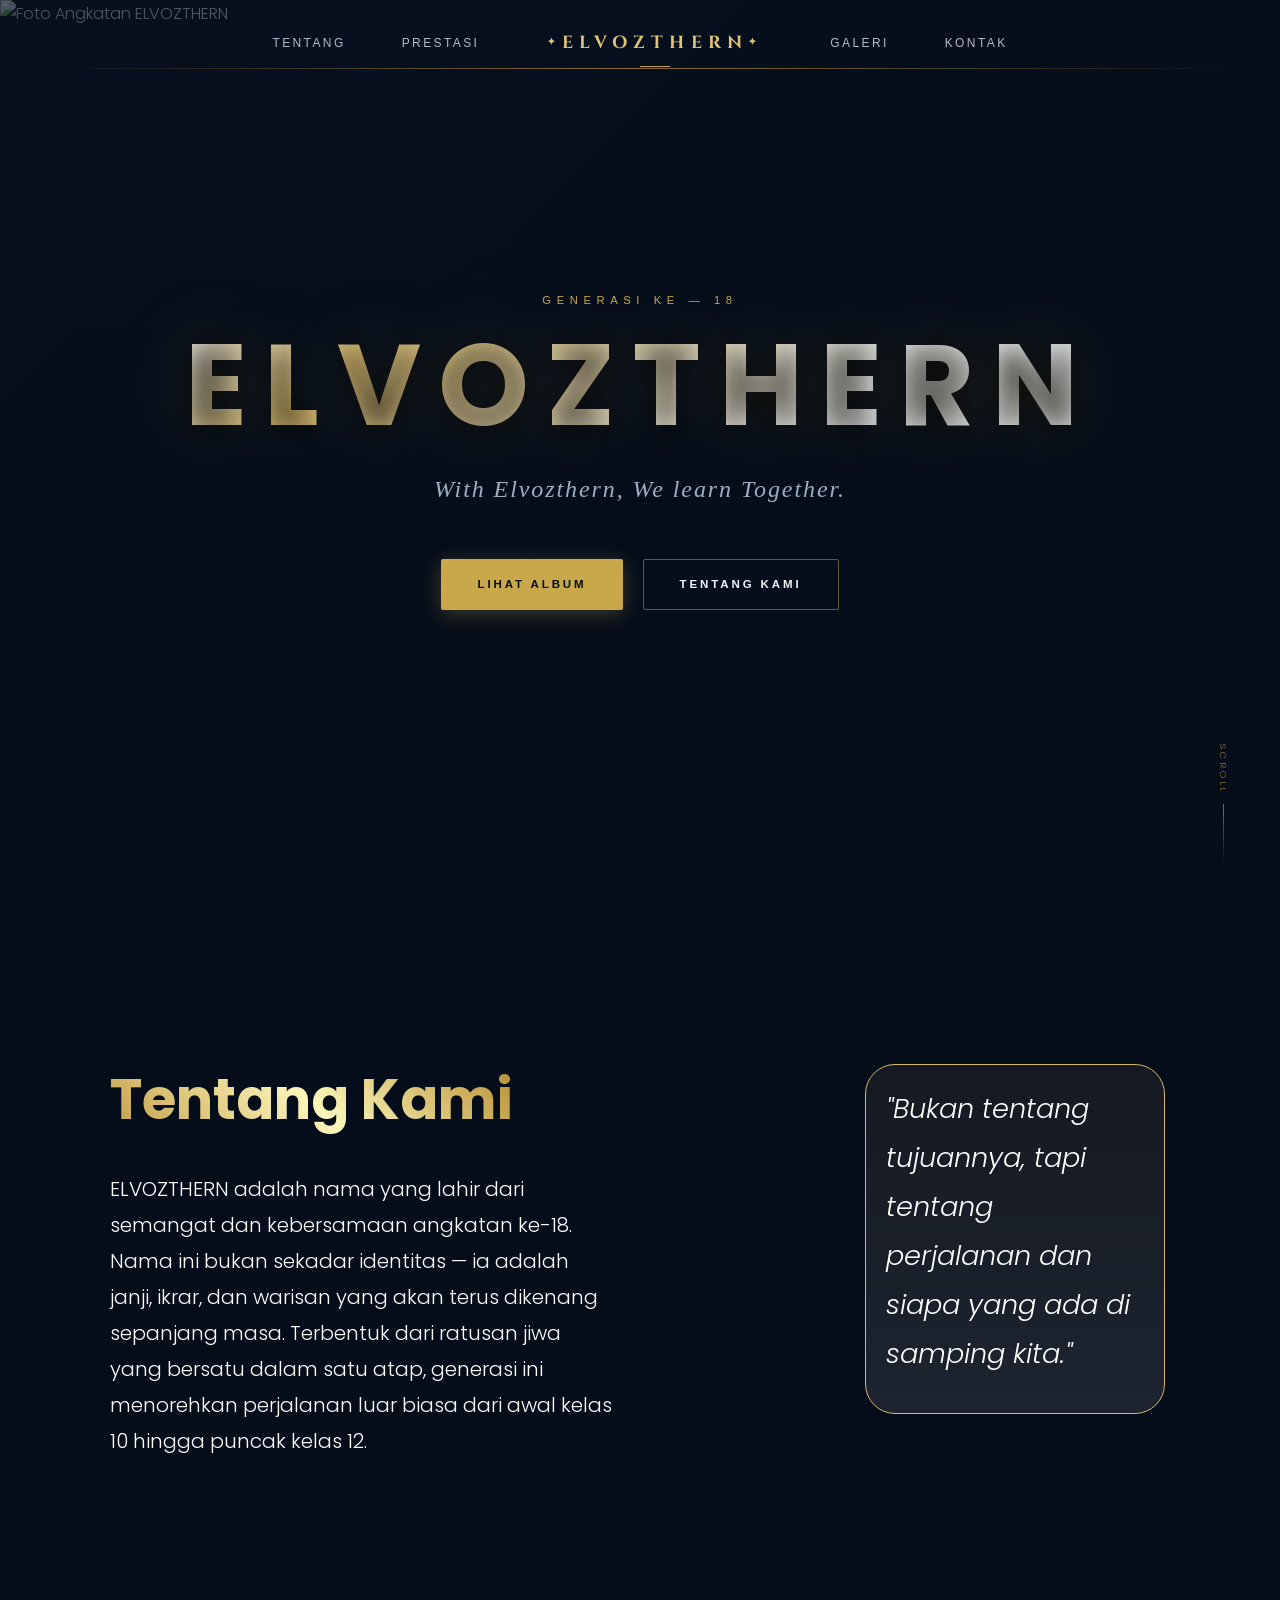
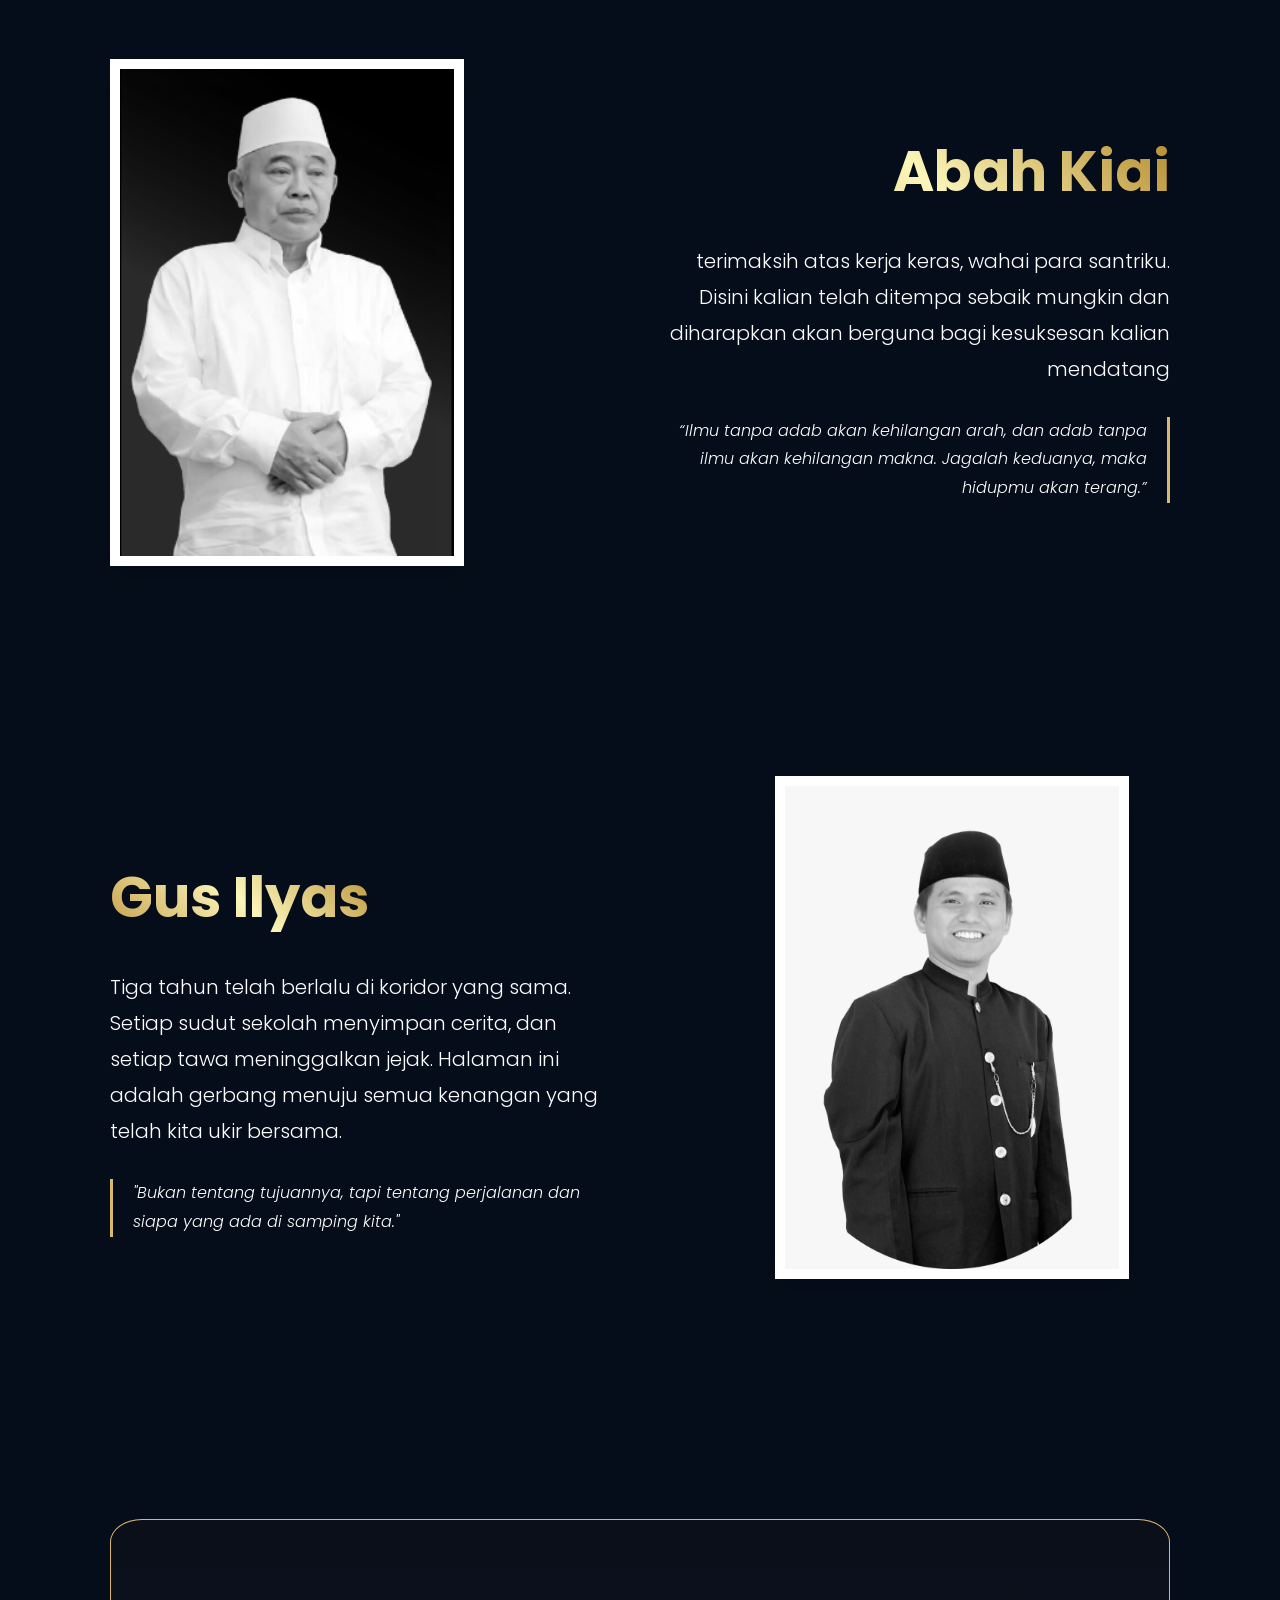
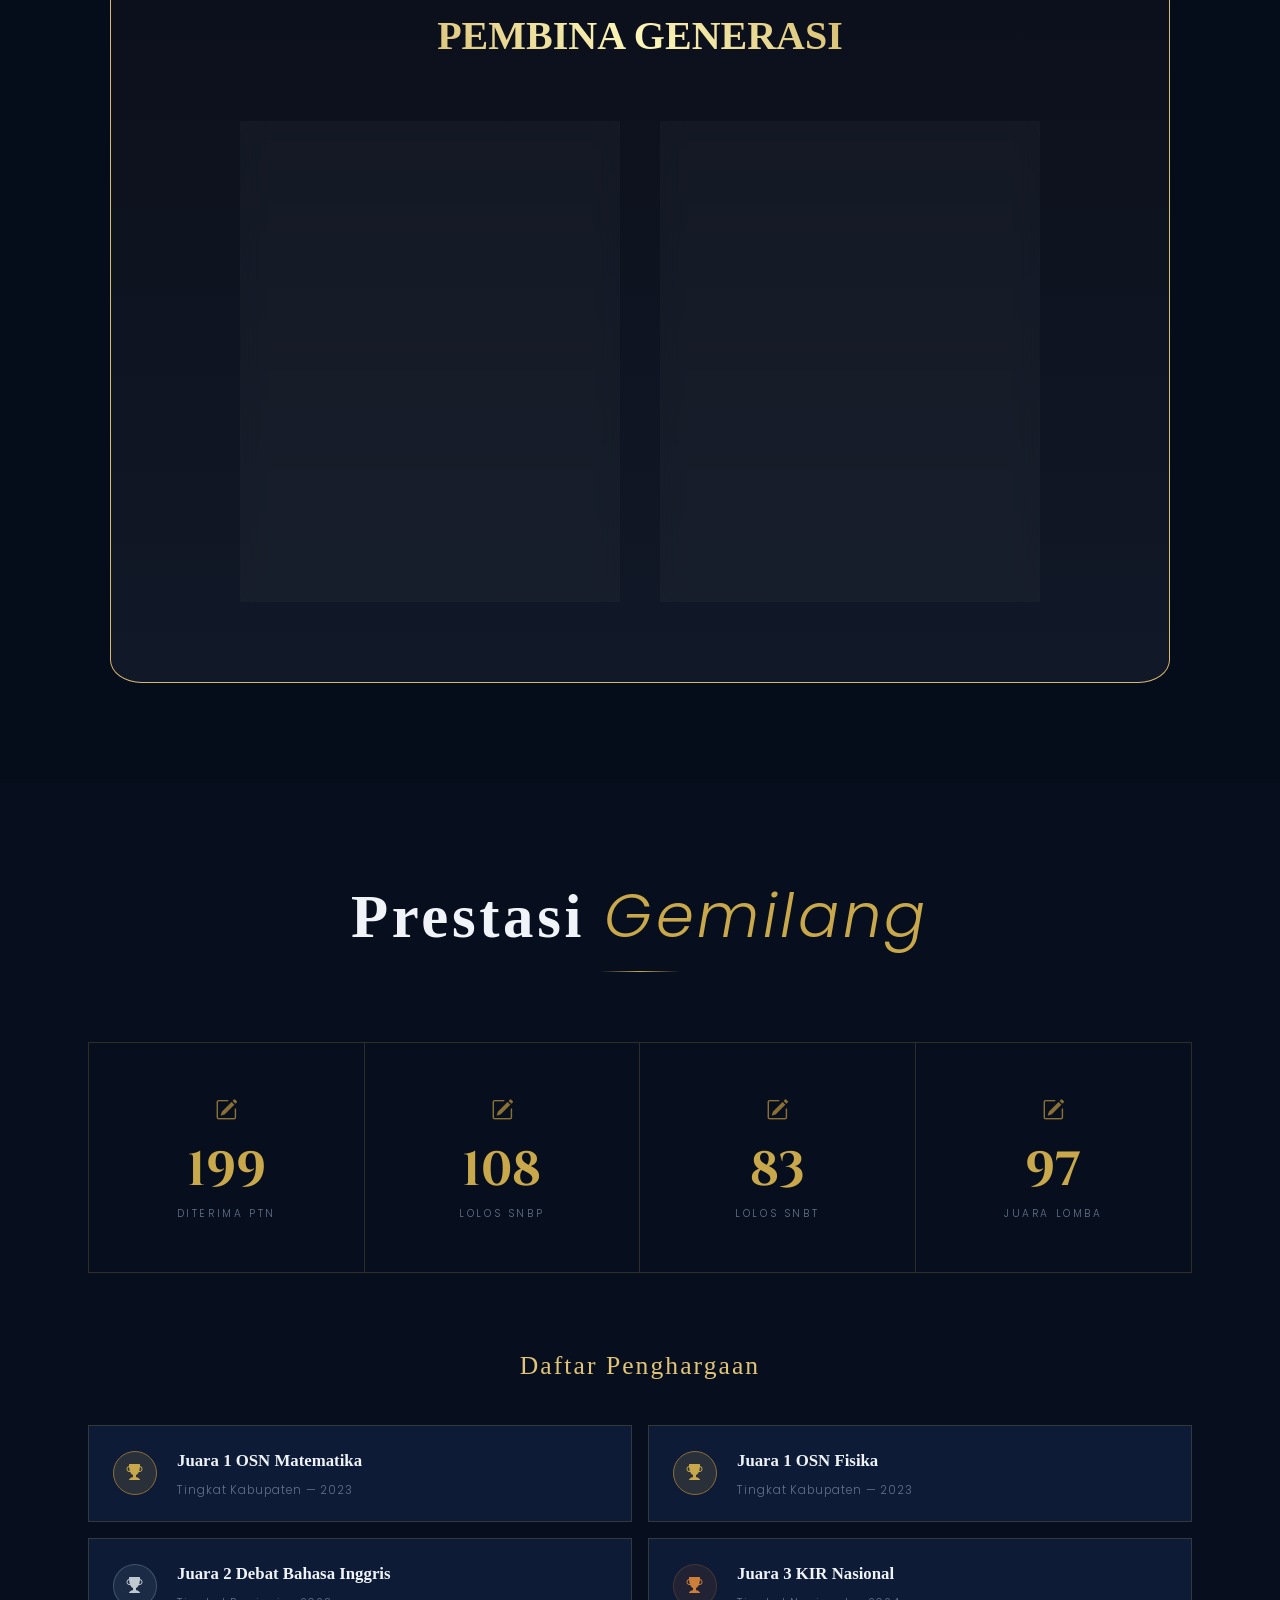
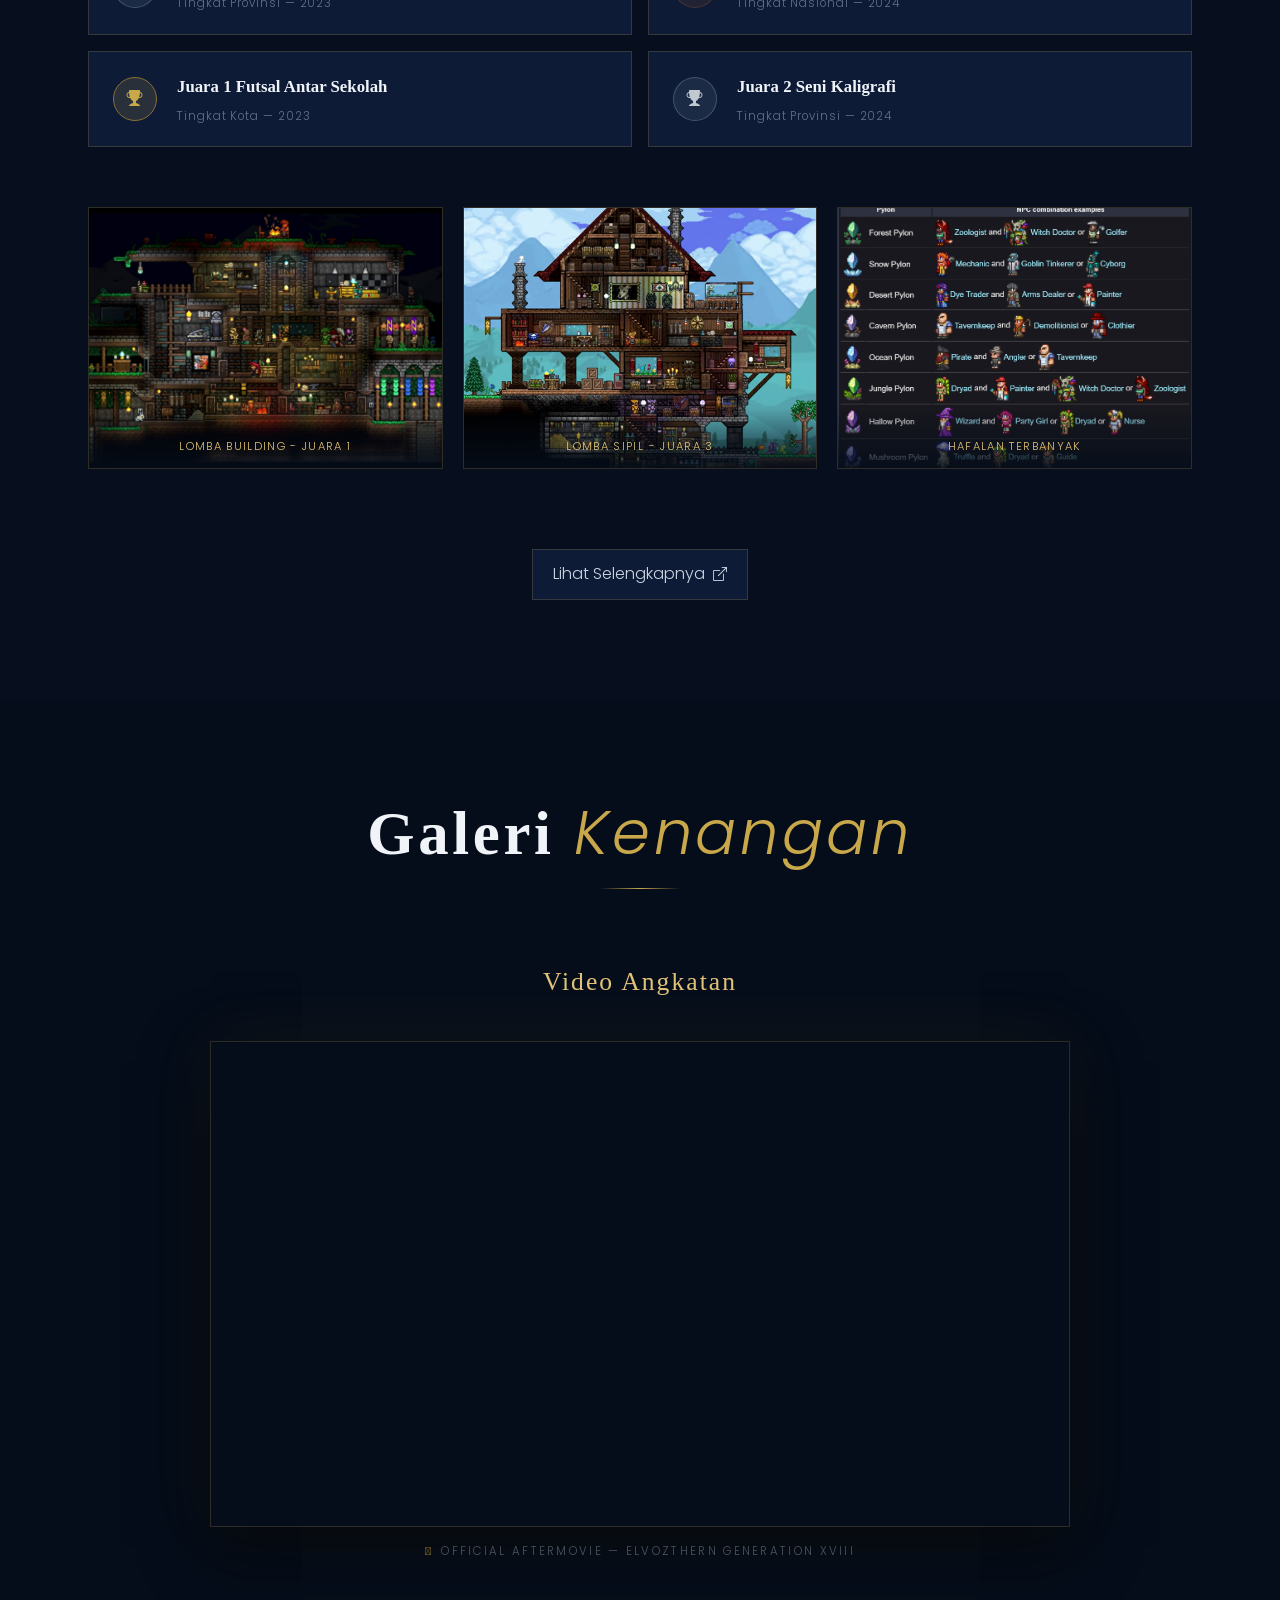
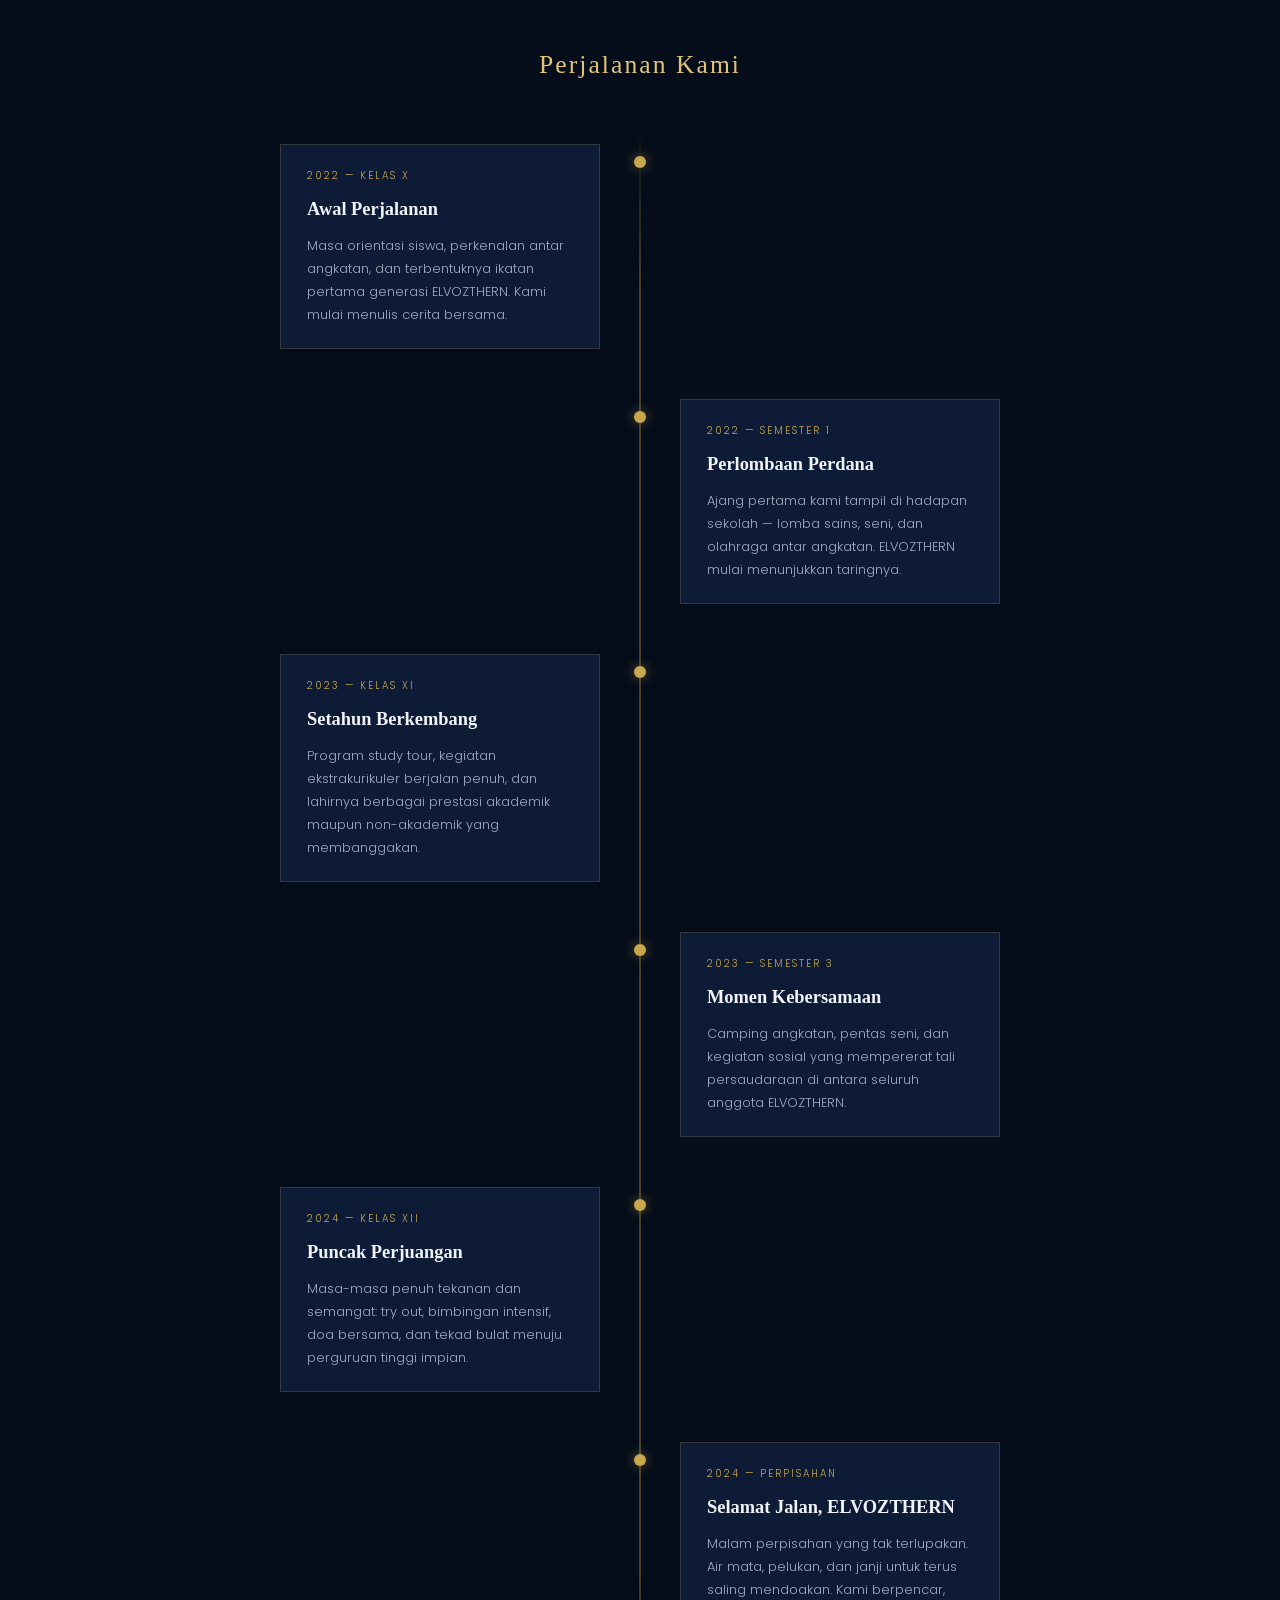
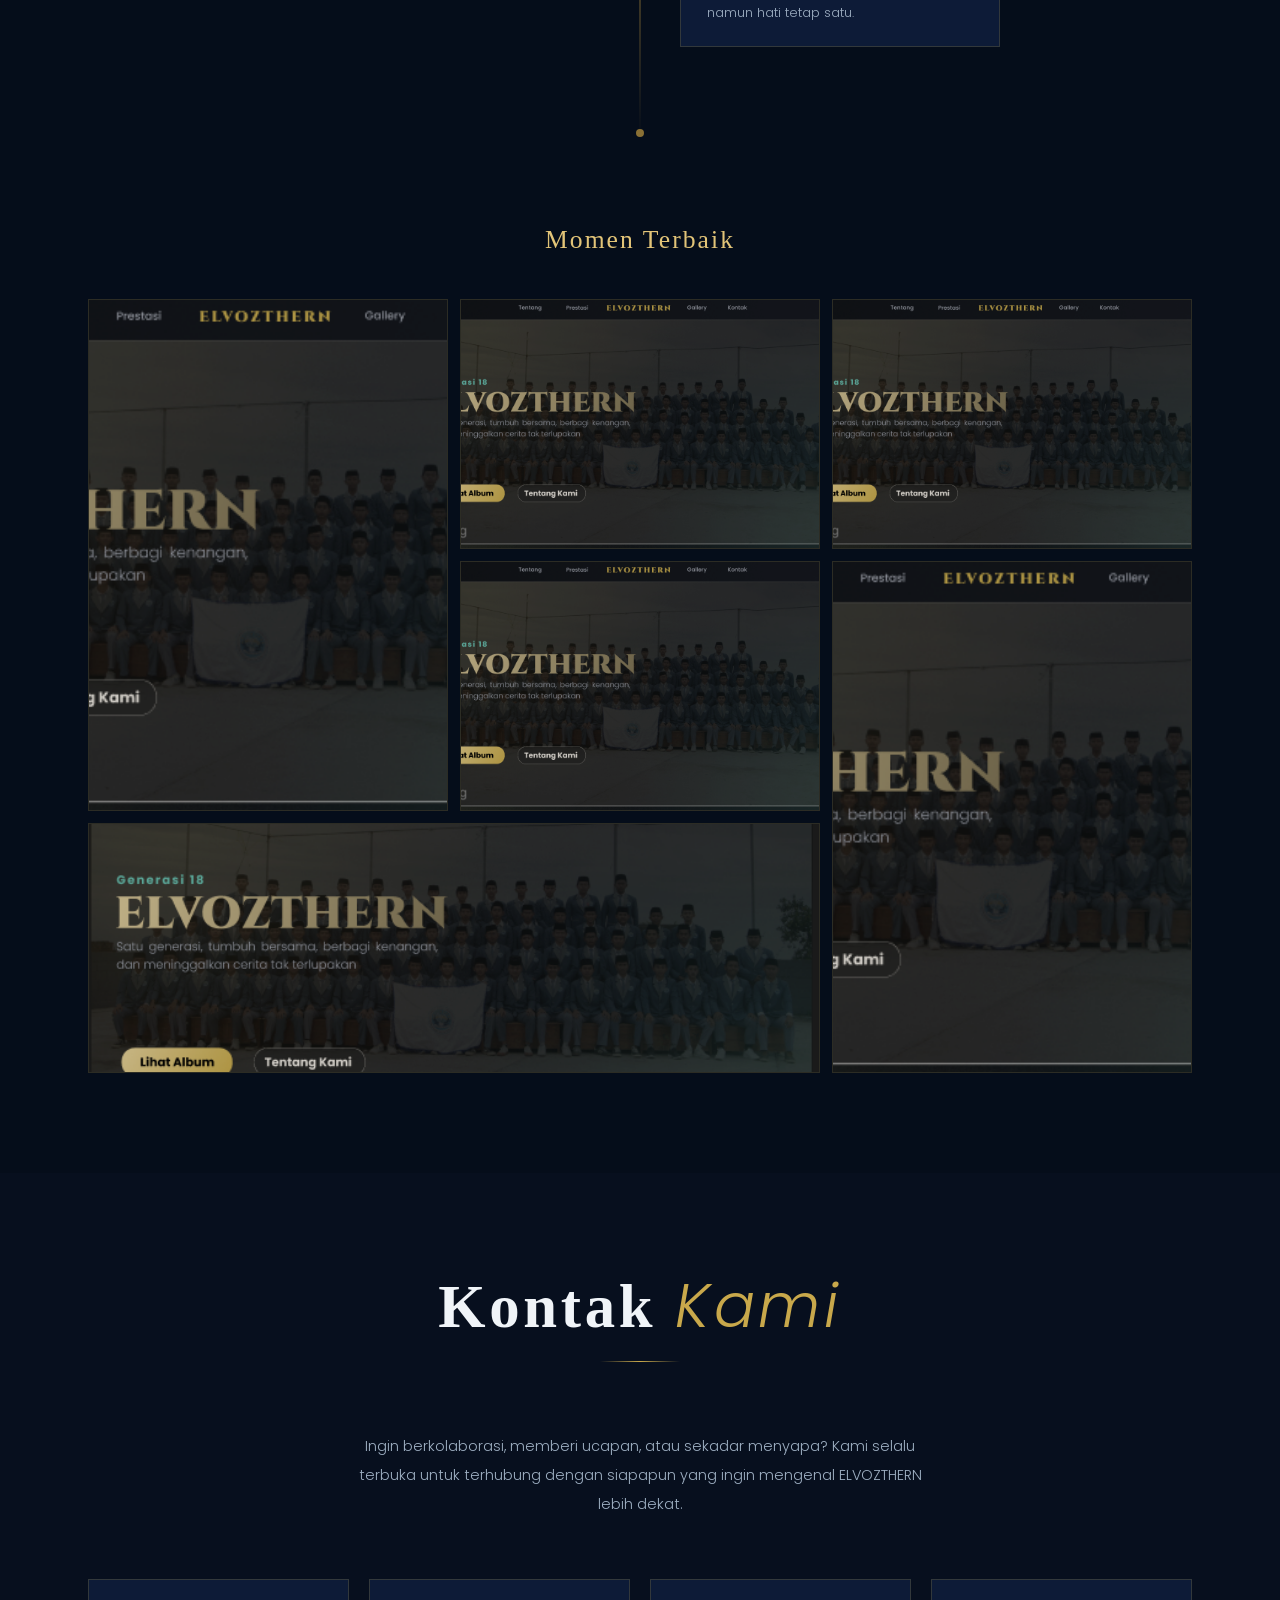
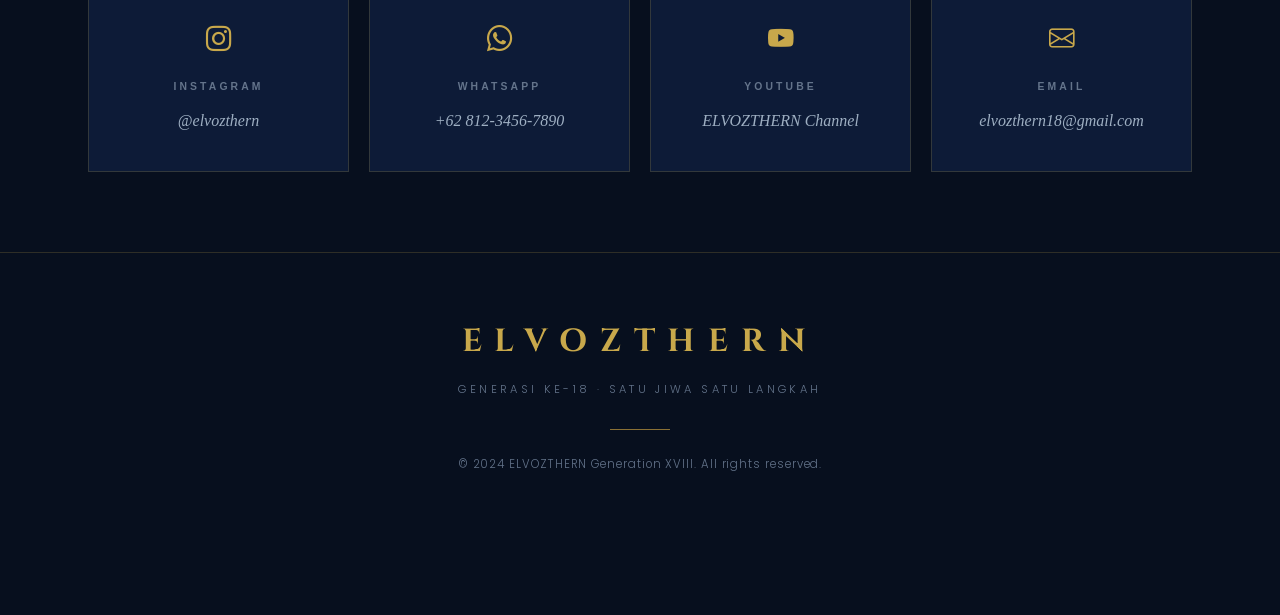
==== commit efc7d07f: "update 3" ====
--- a/index.html
+++ b/index.html
@@ -15,7 +15,7 @@
         <!-- FONT POPPINS -->
         <link rel="preconnect" href="https://fonts.googleapis.com">
         <link rel="preconnect" href="https://fonts.gstatic.com" crossorigin>
-                 <link href="https://fonts.googleapis.com/css2?family=Montserrat:ital,wght@0,100..900;1,100..900&family=Poppins:wght@400;500;600;700&display=swap" rel="stylesheet">
+        <link href="https://fonts.googleapis.com/css2?family=Montserrat:ital,wght@0,100..900;1,100..900&family=Poppins:wght@400;500;600;700&display=swap" rel="stylesheet">
 
         <!-- FONT CINZEL -->
         <link rel="preconnect" href="https://fonts.googleapis.com">
@@ -98,7 +98,7 @@
             </div>
             <div class="intro-quote">
                     "Bukan tentang tujuannya, tapi tentang perjalanan dan siapa yang ada di samping kita."
-                </div>
+            </div>
         </div>
 
         <div class="feed-ks-grid">
@@ -126,38 +126,37 @@
                 <img src="Gambar2/Gus Ilyas.jpeg" alt="Foto Gus Ilyas">
             </div>
         </div>
+
         <div class="pembina">
-
           <div class="container">
-
-          <h2 class="title">PEMBINA GENERASI</h2>
-
-          <div class="pembina-grid">
-
-          <!-- CARD 1 -->
-          <div class="pembina-card">
-            <div class="pembina-img">
-                <img src="Gambar2/mas bayuuuuu/1.jpeg" alt="pembina_img">
-            </div>
-            <h3>bayu jemboat</h3>
-            <p>
-                Sosok pembimbing yang tenang dan bijaksana,
-                menjadi fondasi kuat dalam perjalanan generasi ini.
-            </p>
-          </div>
-
-          <!-- CARD 2 -->
-          <div class="pembina-card">
-            <div class="pembina-img">
-                <img src="Gambar2/mas bayuuuuu/3.jpeg" alt="pembina_img">
-            </div>
-            <h3>bayu plenger</h3>
-            <p>
-                Dengan kelembutan dan ketegasan,
-                beliau menghadirkan keseimbangan dalam setiap langkah kami.
-            </p>
-          </div>
-      </div>
+            <h2 class="title">PEMBINA GENERASI</h2>
+            <div class="pembina-grid">
+              <!-- CARD 1 -->
+              <div class="pembina-card">
+                <div class="pembina-img">
+                    <img src="Gambar2/alternatif.jpg" alt="pembina_img">
+                </div>
+                <h3>Ustadz Fuad</h3>
+                <p>
+                    Sosok pembimbing yang tenang dan bijaksana,
+                    menjadi fondasi kuat dalam perjalanan generasi ini.
+                </p>
+              </div>
+
+              <!-- CARD 2 -->
+              <div class="pembina-card">
+                <div class="pembina-img">
+                    <img src="Gambar2/alternatif.jpg" alt="pembina_img">
+                </div>
+                <h3>Ustadzah Adel</h3>
+                <p>
+                    Dengan kelembutan dan ketegasan,
+                    beliau menghadirkan keseimbangan dalam setiap langkah kami.
+                </p>
+              </div>
+            </div>
+          </div>  
+        </div>
     </section>
 
 
@@ -180,7 +179,7 @@
       <div class="achievement-banner">
         <div class="ach-stat-card">
           <div class="ach-icon"><i class="bi bi-pencil-square"></i></div>
-          <div class="ach-num" data-target="147">0</div>
+          <div class="ach-num" data-target="200">0</div>
           <div class="ach-label">Diterima PTN</div>
         </div>
         <div class="ach-stat-card">
@@ -204,7 +203,6 @@
       <div class="lomba-section">
         <h3 class="sub-heading center">Daftar Penghargaan</h3>
         <div class="lomba-grid">
-
           <div class="lomba-card">
             <div class="lomba-badge gold"><i class="bi bi-trophy-fill"></i></div>
             <div class="lomba-info">
@@ -378,27 +376,27 @@
       <div class="foto-event-section">
         <h3 class="sub-heading center">Momen Terbaik</h3>
         <div class="foto-grid">
-          <div class="foto-item f-tall">
+          <div class="foto-item" style="grid-area: img-1">
             <img src="Gambar2/referensi.png" alt="Event 1" />
             <div class="foto-overlay"><span>Pakarsambi 10</span></div>
           </div>
-          <div class="foto-item">
+          <div class="foto-item" style="grid-area: img-2">
             <img src="Gambar2/referensi.png" alt="Event 2" />
             <div class="foto-overlay"><span>MBI BIG FAIR</span></div>
           </div>
-          <div class="foto-item">
+          <div class="foto-item" style="grid-area: img-3">
             <img src="Gambar2/referensi.png" alt="Event 3" />
             <div class="foto-overlay"><span>Peresmian Nama Generasi</span></div>
           </div>
-          <div class="foto-item f-wide">
+          <div class="foto-item" style="grid-area: img-4">
             <img src="Gambar2/referensi.png" alt="Event 4" />
             <div class="foto-overlay"><span>Foto Generasi</span></div>
           </div>
-          <div class="foto-item">
+          <div class="foto-item" style="grid-area: img-5">
             <img src="Gambar2/referensi.png" alt="Event 5" />
             <div class="foto-overlay"><span>Gemuruh Rasa</span></div>
           </div>
-          <div class="foto-item">
+          <div class="foto-item" style="grid-area: img-6">
             <img src="Gambar2/referensi.png" alt="Event 6" />
             <div class="foto-overlay"><span>Haflah</span></div>
           </div>
@@ -429,7 +427,7 @@
         <div class="kontak-card">
           <div class="kontak-icon"><i class="bi bi-instagram"></i></div>
           <h4>Instagram</h4>
-          <a href="https://instagram.com/elvozthern18" target="_blank">@elvozthern18</a>
+          <a href="https://instagram.com/elvozthern" target="_blank">@elvozthern</a>
         </div>
 
         <div class="kontak-card">
@@ -441,25 +439,13 @@
         <div class="kontak-card">
           <div class="kontak-icon"><i class="bi bi-youtube"></i></div>
           <h4>YouTube</h4>
-          <a href="https://youtube.com/@elvozthern18" target="_blank">ELVOZTHERN Channel</a>
+          <a href="https://www.youtube.com/@elvozthern18" target="_blank">ELVOZTHERN Channel</a>
         </div>
 
         <div class="kontak-card">
           <div class="kontak-icon"><i class="bi bi-envelope"></i></div>
           <h4>Email</h4>
           <a href="mailto:elvozthern18@gmail.com">elvozthern18@gmail.com</a>
-        </div>
-
-        <div class="kontak-card">
-          <div class="kontak-icon"><i class="bi bi-tiktok"></i></div>
-          <h4>TikTok</h4>
-          <a href="https://tiktok.com/@elvozthern18" target="_blank">@elvozthern18</a>
-        </div>
-
-        <div class="kontak-card">
-          <div class="kontak-icon"><i class="bi bi-geo-alt-fill"></i></div>
-          <h4>Lokasi</h4>
-          <span>Jawa Timur, Indonesia</span>
         </div>
 
       </div>
--- a/style.css
+++ b/style.css
@@ -785,6 +785,7 @@
   .intro-quote {
       margin-bottom: 0px;
   }
+
 }
 
 
@@ -1178,7 +1179,7 @@
   }
 
   .lomba-grid {
-    grid-template-columns: 1fr; /* jadi 1 kolom */
+    grid-template-columns: 1fr 1fr;
   }
 
   .foto-prestasi-row {
@@ -1219,6 +1220,7 @@
   .ach-num {
     font-size: 2.2rem;
   }
+
 
   .sub-heading {
     text-align: center;
@@ -1428,8 +1430,12 @@
 
 .foto-grid {
   display: grid;
-  grid-template-columns: repeat(3, 1fr);
-  grid-template-rows: 240px 240px;
+  grid-template-columns: 1fr 1fr 1fr;
+  grid-template-rows: 250px 250px 250px;
+  grid-template-areas: 
+    "img-1 img-2 img-3"
+    "img-1 img-4 img-5"
+    "img-6 img-6 img-5";
   gap: 12px;
 }
 
@@ -1471,15 +1477,6 @@
   text-transform: uppercase;
 }
 
-.foto-item.f-tall {
-  grid-row: span 2;
-}
-
-.foto-item.f-wide {
-  grid-column: span 2;
-}
-
-
 
 
 
@@ -1507,7 +1504,7 @@
 
 .kontak-grid {
   display: grid;
-  grid-template-columns: repeat(3, 1fr);
+  grid-template-columns: repeat(4, 1fr);
   gap: 20px;
   margin-bottom: 0;
 }
@@ -1636,7 +1633,12 @@
 
   .foto-grid {
     grid-template-columns: 1fr 1fr;
-    grid-template-rows: auto;
+    grid-template-rows: 1fr 1fr 1fr 1fr;
+    grid-template-areas: 
+      "img-1 img-2"
+      "img-3 img-2"
+      "img-3 img-4"
+      "img-5 img-6";
   }
   .foto-item.f-tall { grid-row: span 1; }
   .foto-item.f-wide { grid-column: span 1; }
@@ -1682,8 +1684,19 @@
 
 @media (max-width: 480px) {
   .hero-btns { flex-direction: column; align-items: center; }
-  .kontak-grid { grid-template-columns: 1fr; }
+  .kontak-grid {
+    grid-template-columns: 1fr 1fr; }
   .achievement-banner { grid-template-columns: 1fr 1fr; }
-  .foto-grid { grid-template-columns: 1fr; }
+  /* .foto-grid { grid-template-columns: 1fr; } */
   .foto-item.f-wide { grid-column: span 1; }
-}
+
+  .foto-grid {
+    grid-template-columns: 1fr 1fr;
+    grid-template-rows: 1fr 1fr 1fr 1fr;
+    grid-template-areas:
+    "img-1 img-2"
+    "img-1 img-3"
+    "img-4 img-3"
+    "img-5 img-6";
+  }
+}
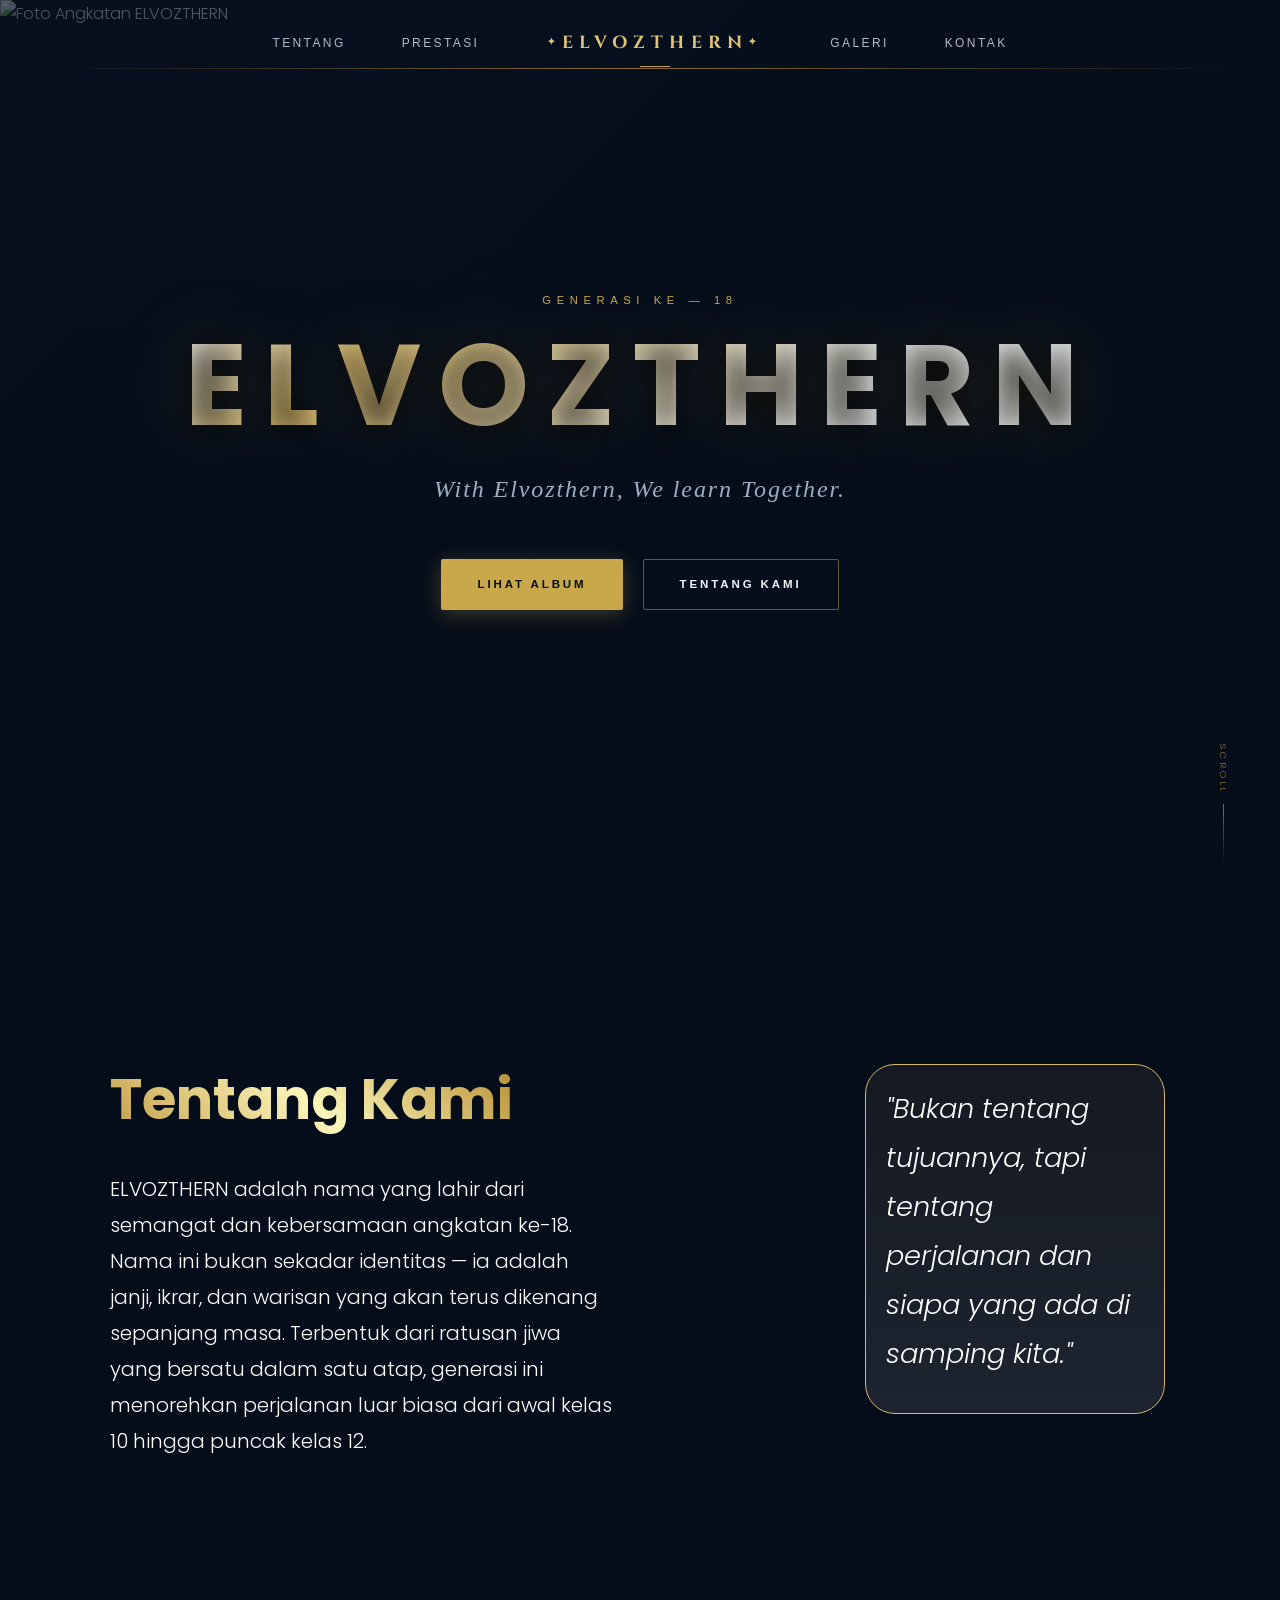
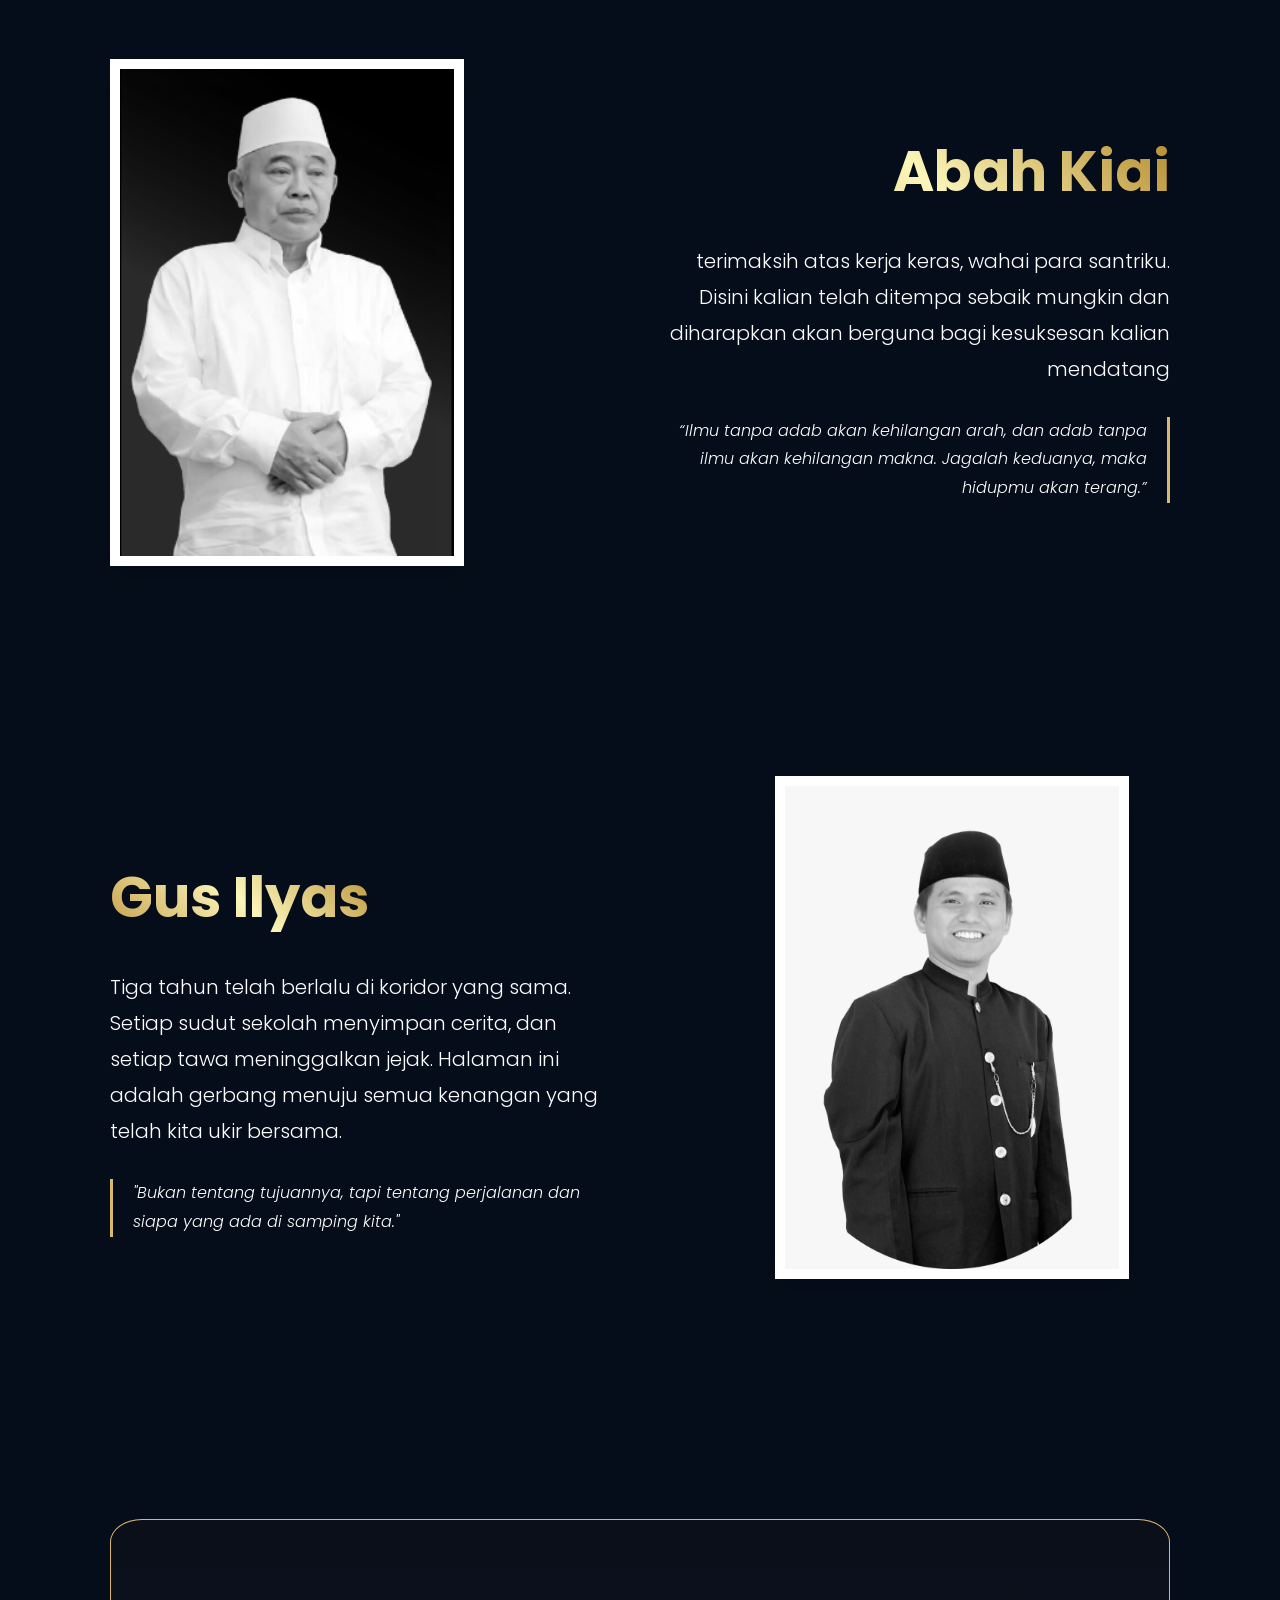
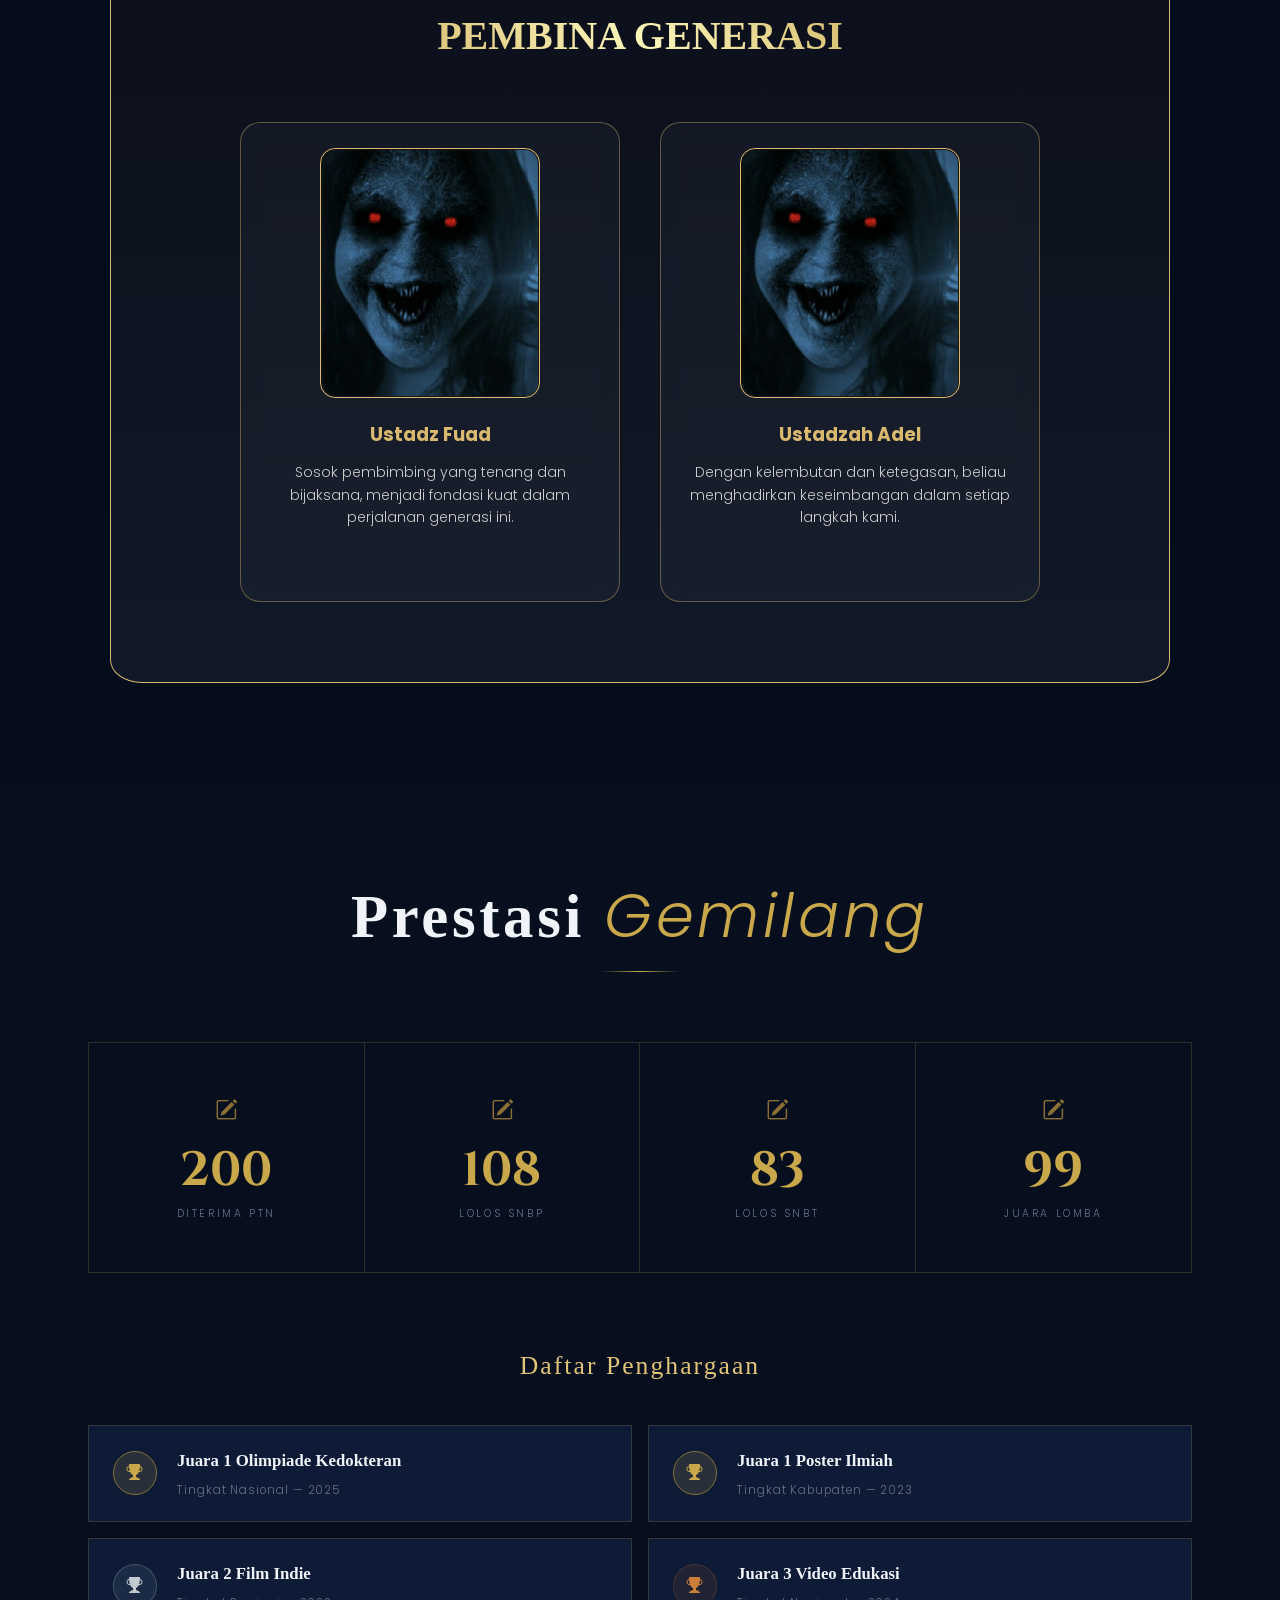
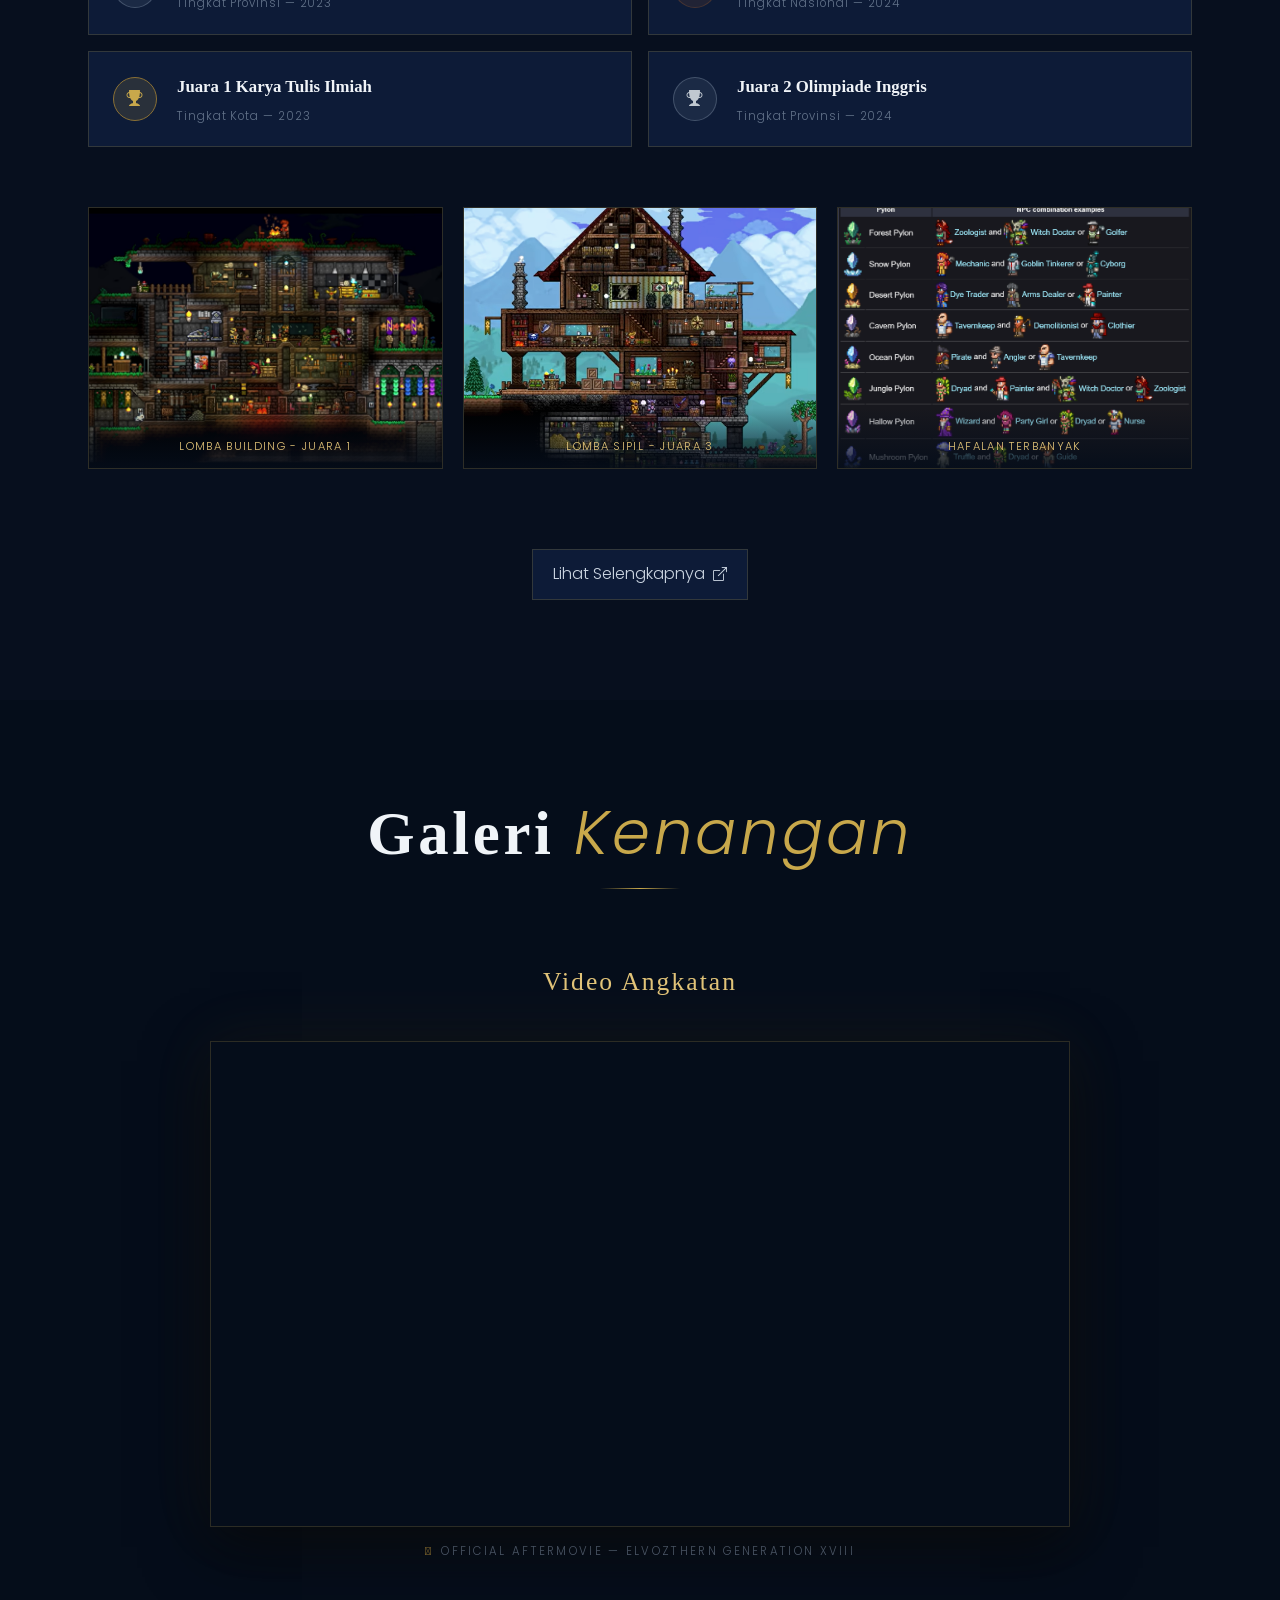
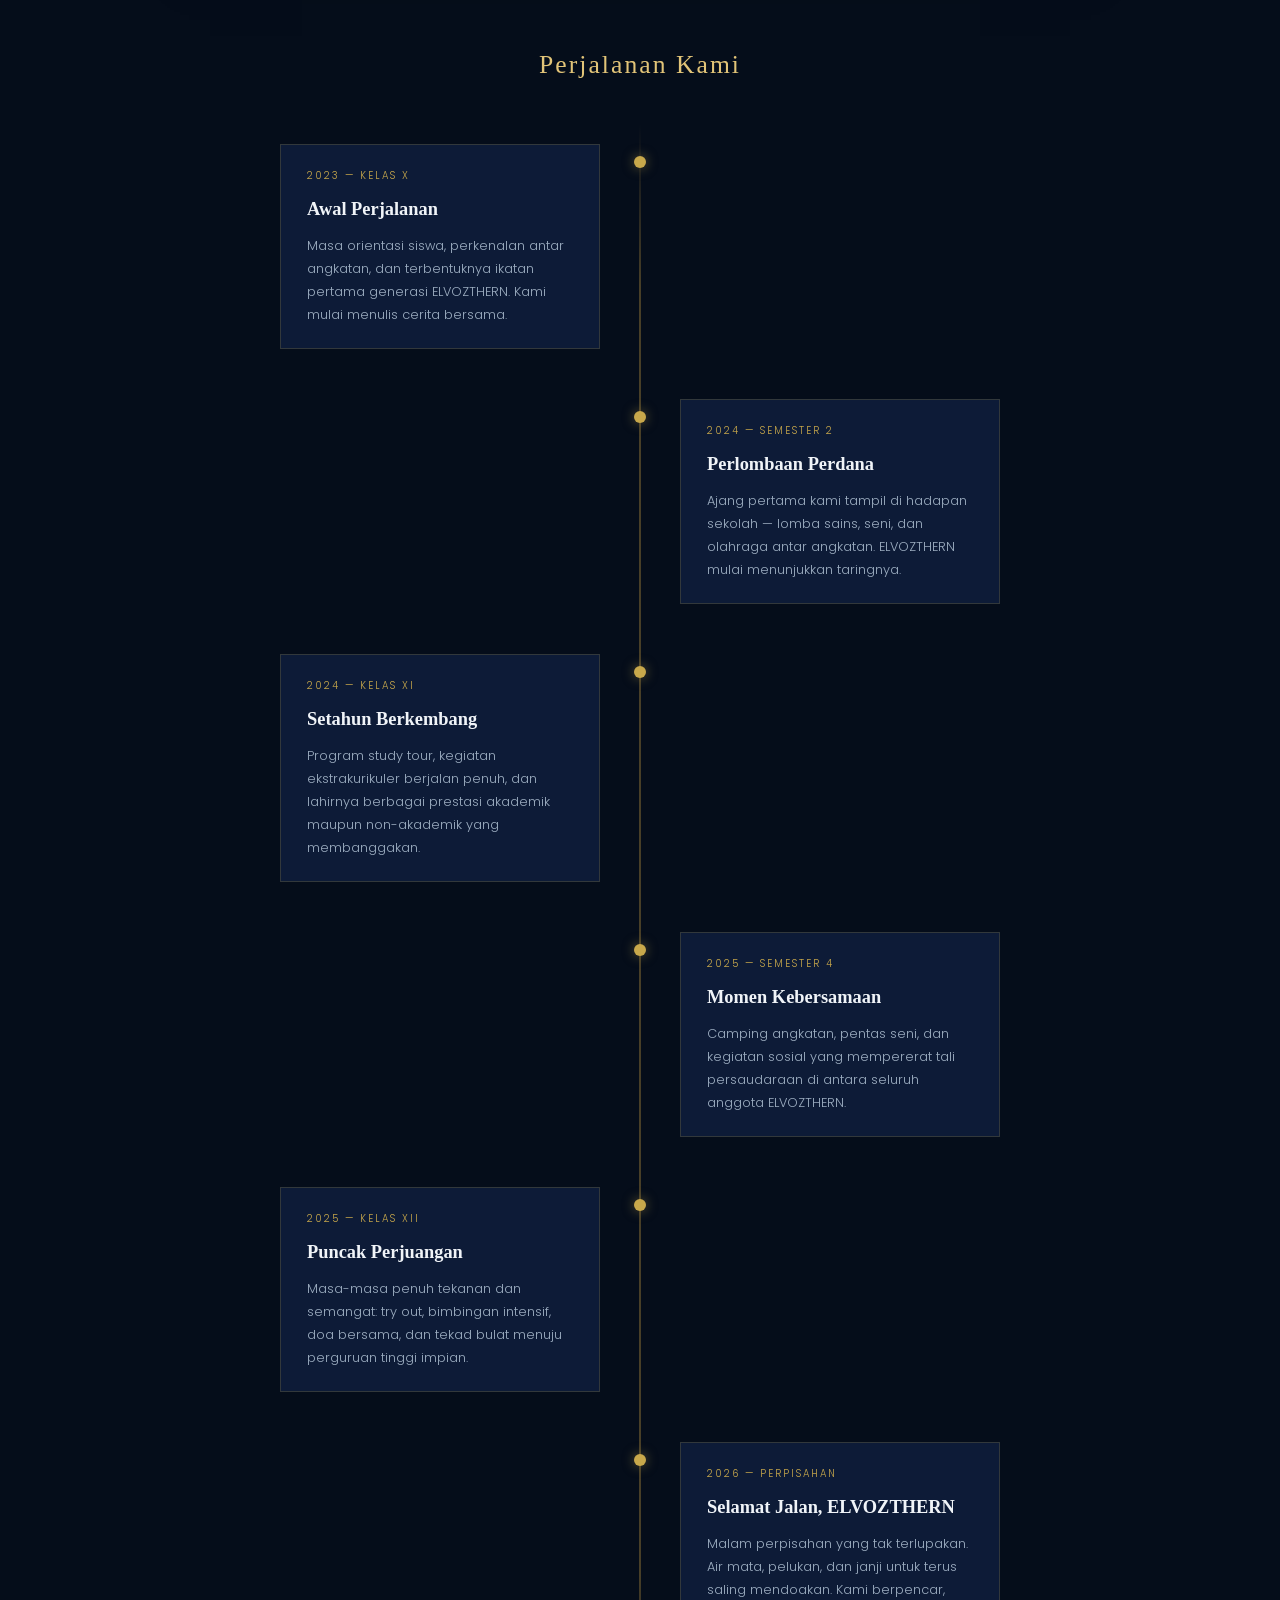
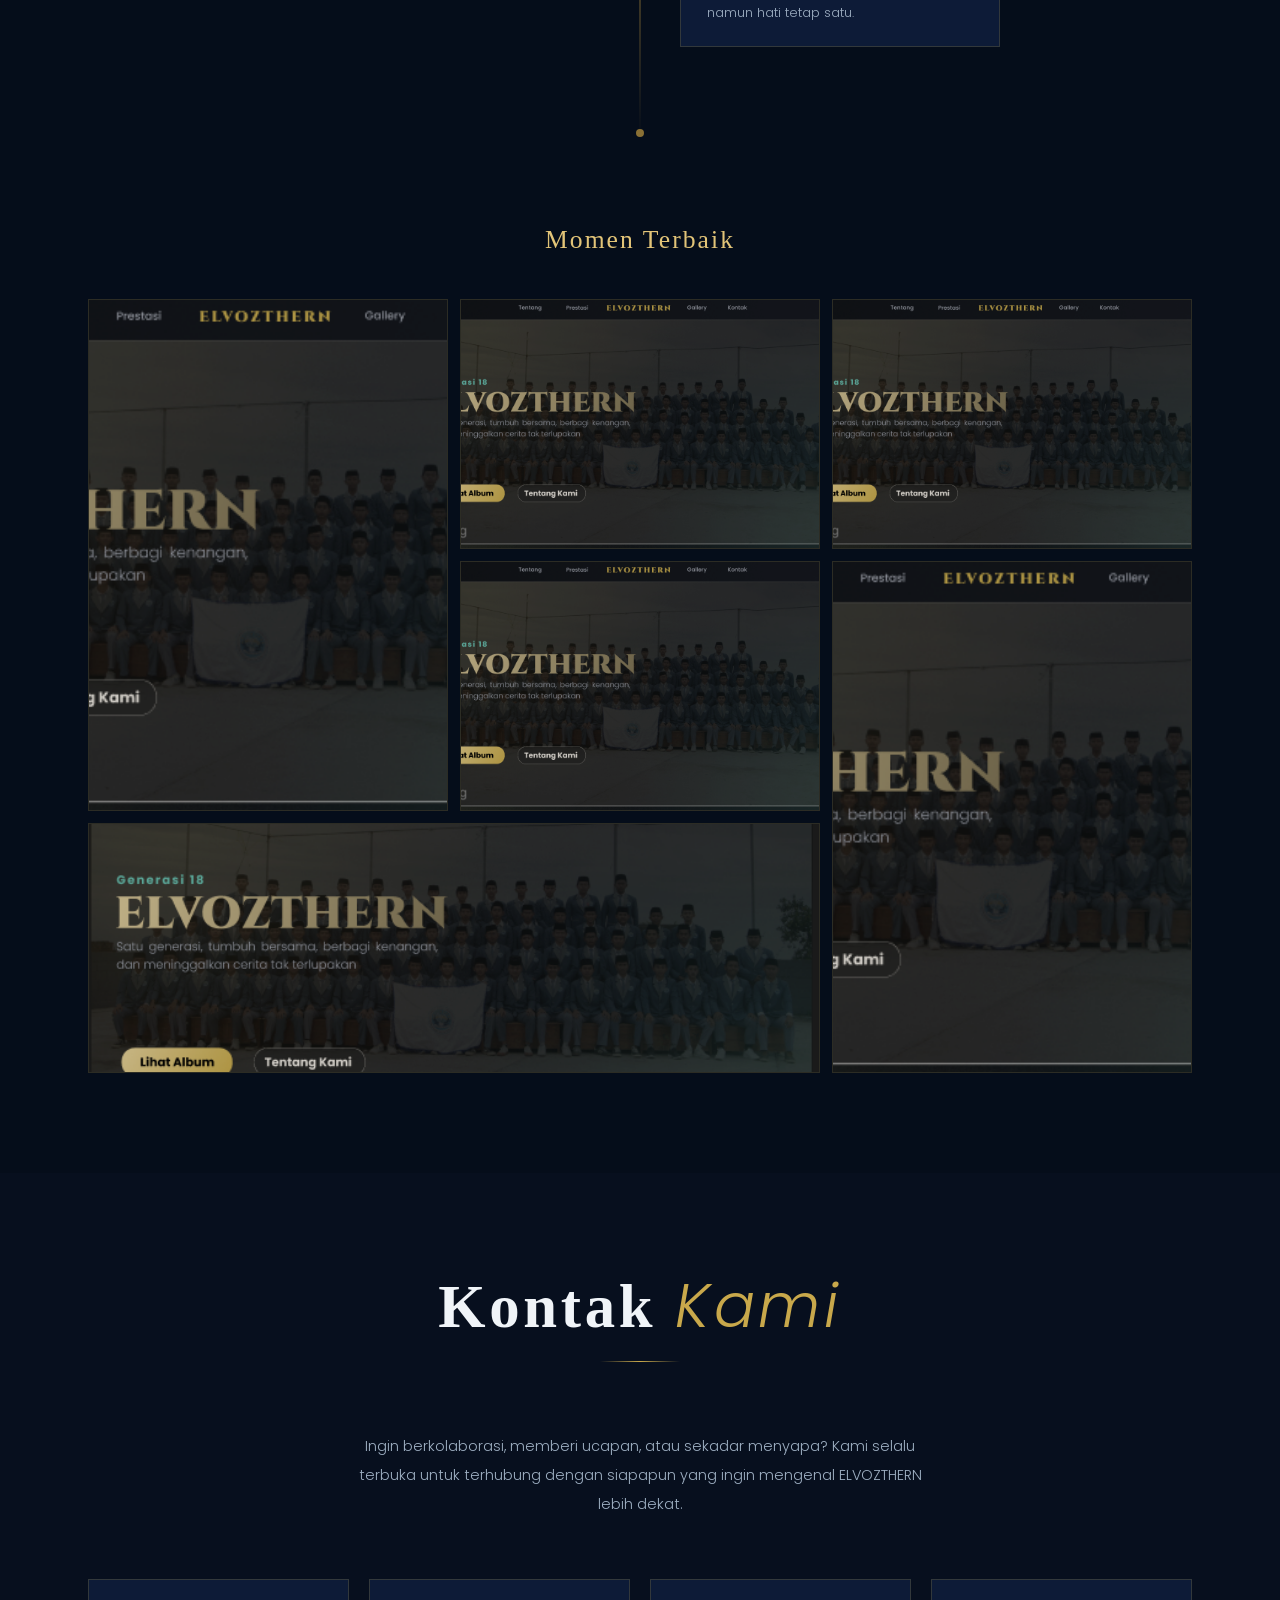
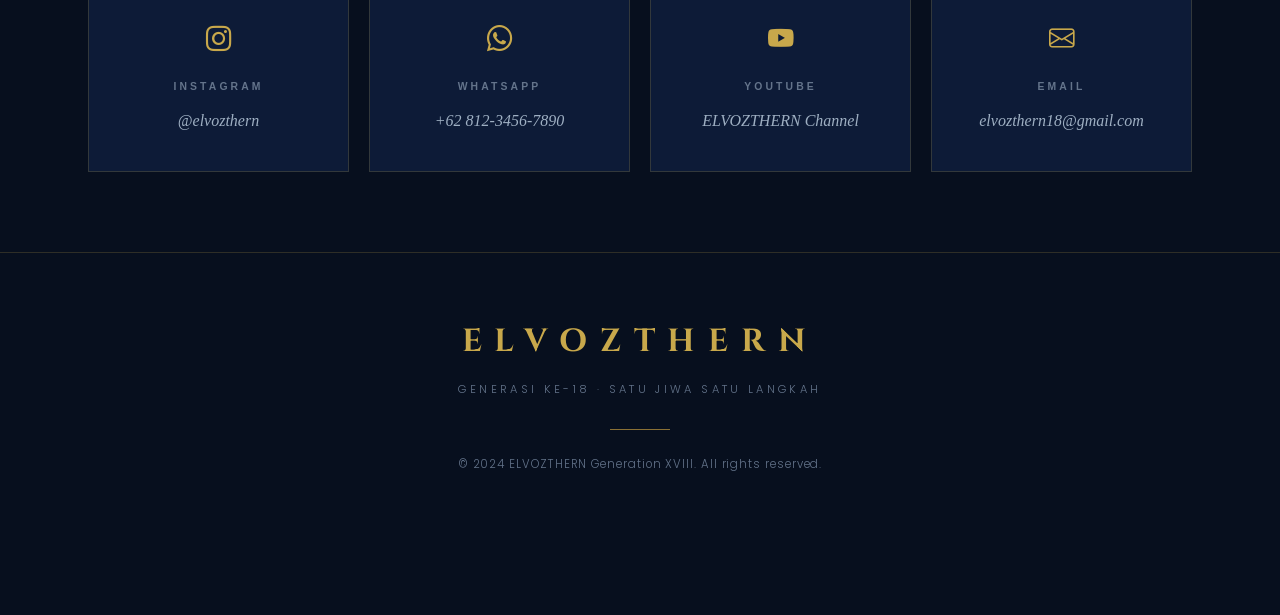
==== commit 34302306: "full layar mobile" ====
--- a/index.html
+++ b/index.html
@@ -3,10 +3,10 @@
 <html>
     <head>
         <meta charset="UTF-8"/>
-        <meta name="viewport" content="widt=device-width, initial-scale=1.0"/>
+        <meta name="viewport" content="width=device-width, initial-scale=1.0"/>
 
         <!--title dan icon-->
-        <link rel="icon" href="">
+        <link rel="icon" href="Gambar2/icon elvzn.png">
         <title>18 | ELVOZTHERN</title>
 
         <!--CSS-->
@@ -206,47 +206,47 @@
           <div class="lomba-card">
             <div class="lomba-badge gold"><i class="bi bi-trophy-fill"></i></div>
             <div class="lomba-info">
-              <h4>Juara 1 OSN Matematika</h4>
+              <h4>Juara 1 Olimpiade Kedokteran</h4>
+              <p>Tingkat Nasional — 2025</p>
+            </div>
+          </div>
+          
+          <div class="lomba-card">
+            <div class="lomba-badge gold"><i class="bi bi-trophy-fill"></i></div>
+            <div class="lomba-info">
+              <h4>Juara 1 Poster Ilmiah</h4>
               <p>Tingkat Kabupaten — 2023</p>
             </div>
           </div>
-          
+
+          <div class="lomba-card">
+            <div class="lomba-badge silver"><i class="bi bi-trophy-fill"></i></div>
+            <div class="lomba-info">
+              <h4>Juara 2 Film Indie</h4>
+              <p>Tingkat Provinsi — 2023</p>
+            </div>
+          </div>
+
+          <div class="lomba-card">
+            <div class="lomba-badge bronze"><i class="bi bi-trophy-fill"></i></div>
+            <div class="lomba-info">
+              <h4>Juara 3 Video Edukasi</h4>
+              <p>Tingkat Nasional — 2024</p>
+            </div>
+          </div>
+
           <div class="lomba-card">
             <div class="lomba-badge gold"><i class="bi bi-trophy-fill"></i></div>
             <div class="lomba-info">
-              <h4>Juara 1 OSN Fisika</h4>
-              <p>Tingkat Kabupaten — 2023</p>
+              <h4>Juara 1 Karya Tulis Ilmiah</h4>
+              <p>Tingkat Kota — 2023</p>
             </div>
           </div>
 
           <div class="lomba-card">
             <div class="lomba-badge silver"><i class="bi bi-trophy-fill"></i></div>
             <div class="lomba-info">
-              <h4>Juara 2 Debat Bahasa Inggris</h4>
-              <p>Tingkat Provinsi — 2023</p>
-            </div>
-          </div>
-
-          <div class="lomba-card">
-            <div class="lomba-badge bronze"><i class="bi bi-trophy-fill"></i></div>
-            <div class="lomba-info">
-              <h4>Juara 3 KIR Nasional</h4>
-              <p>Tingkat Nasional — 2024</p>
-            </div>
-          </div>
-
-          <div class="lomba-card">
-            <div class="lomba-badge gold"><i class="bi bi-trophy-fill"></i></div>
-            <div class="lomba-info">
-              <h4>Juara 1 Futsal Antar Sekolah</h4>
-              <p>Tingkat Kota — 2023</p>
-            </div>
-          </div>
-
-          <div class="lomba-card">
-            <div class="lomba-badge silver"><i class="bi bi-trophy-fill"></i></div>
-            <div class="lomba-info">
-              <h4>Juara 2 Seni Kaligrafi</h4>
+              <h4>Juara 2 Olimpiade Inggris</h4>
               <p>Tingkat Provinsi — 2024</p>
             </div>
           </div>
@@ -295,7 +295,7 @@
         <div class="video-wrapper">
           <div class="video-frame">
             <iframe
-              src="https://www.youtube.com/watch?v=t-teMmd5Q0U"
+              src="https://www.youtube.com/embed/t-teMmd5Q0U"
               title="Video Angkatan ELVOZTHERN"
               frameborder="0"
               allow="accelerometer; autoplay; clipboard-write; encrypted-media; gyroscope; picture-in-picture"
@@ -317,7 +317,7 @@
           <div class="tl-item left" data-aos="fade-right">
             <div class="tl-dot"></div>
             <div class="tl-content">
-              <span class="tl-year">2022 — Kelas X</span>
+              <span class="tl-year">2023 — Kelas X</span>
               <h4>Awal Perjalanan</h4>
               <p>Masa orientasi siswa, perkenalan antar angkatan, dan terbentuknya ikatan pertama generasi ELVOZTHERN. Kami mulai menulis cerita bersama.</p>
             </div>
@@ -326,7 +326,7 @@
           <div class="tl-item right" data-aos="fade-left">
             <div class="tl-dot"></div>
             <div class="tl-content">
-              <span class="tl-year">2022 — Semester 1</span>
+              <span class="tl-year">2024 — Semester 2</span>
               <h4>Perlombaan Perdana</h4>
               <p>Ajang pertama kami tampil di hadapan sekolah — lomba sains, seni, dan olahraga antar angkatan. ELVOZTHERN mulai menunjukkan taringnya.</p>
             </div>
@@ -335,7 +335,7 @@
           <div class="tl-item left" data-aos="fade-right">
             <div class="tl-dot"></div>
             <div class="tl-content">
-              <span class="tl-year">2023 — Kelas XI</span>
+              <span class="tl-year">2024 — Kelas XI</span>
               <h4>Setahun Berkembang</h4>
               <p>Program study tour, kegiatan ekstrakurikuler berjalan penuh, dan lahirnya berbagai prestasi akademik maupun non-akademik yang membanggakan.</p>
             </div>
@@ -344,7 +344,7 @@
           <div class="tl-item right" data-aos="fade-left">
             <div class="tl-dot"></div>
             <div class="tl-content">
-              <span class="tl-year">2023 — Semester 3</span>
+              <span class="tl-year">2025 — Semester 4</span>
               <h4>Momen Kebersamaan</h4>
               <p>Camping angkatan, pentas seni, dan kegiatan sosial yang mempererat tali persaudaraan di antara seluruh anggota ELVOZTHERN.</p>
             </div>
@@ -353,7 +353,7 @@
           <div class="tl-item left" data-aos="fade-right">
             <div class="tl-dot"></div>
             <div class="tl-content">
-              <span class="tl-year">2024 — Kelas XII</span>
+              <span class="tl-year">2025 — Kelas XII</span>
               <h4>Puncak Perjuangan</h4>
               <p>Masa-masa penuh tekanan dan semangat: try out, bimbingan intensif, doa bersama, dan tekad bulat menuju perguruan tinggi impian.</p>
             </div>
@@ -362,7 +362,7 @@
           <div class="tl-item right" data-aos="fade-left">
             <div class="tl-dot"></div>
             <div class="tl-content">
-              <span class="tl-year">2024 — Perpisahan</span>
+              <span class="tl-year">2026 — Perpisahan</span>
               <h4>Selamat Jalan, ELVOZTHERN</h4>
               <p>Malam perpisahan yang tak terlupakan. Air mata, pelukan, dan janji untuk terus saling mendoakan. Kami berpencar, namun hati tetap satu.</p>
             </div>
--- a/style.css
+++ b/style.css
@@ -735,6 +735,10 @@
       justify-content: center;
   }
 
+  .hero-bg {
+    height: 100dvh;
+  }
+
   .hero h1 {
       font-size: 2.5rem;
       letter-spacing: 4px;
@@ -791,6 +795,13 @@
 
 /* Small Mobile (<= 480px) */
 @media (max-width: 480px) {
+
+  .hero-bg {
+    height: 100dvh;
+    background-size: cover;
+    background-position: center;
+  }
+
 
   .hero h1 {
       font-size: 2rem;
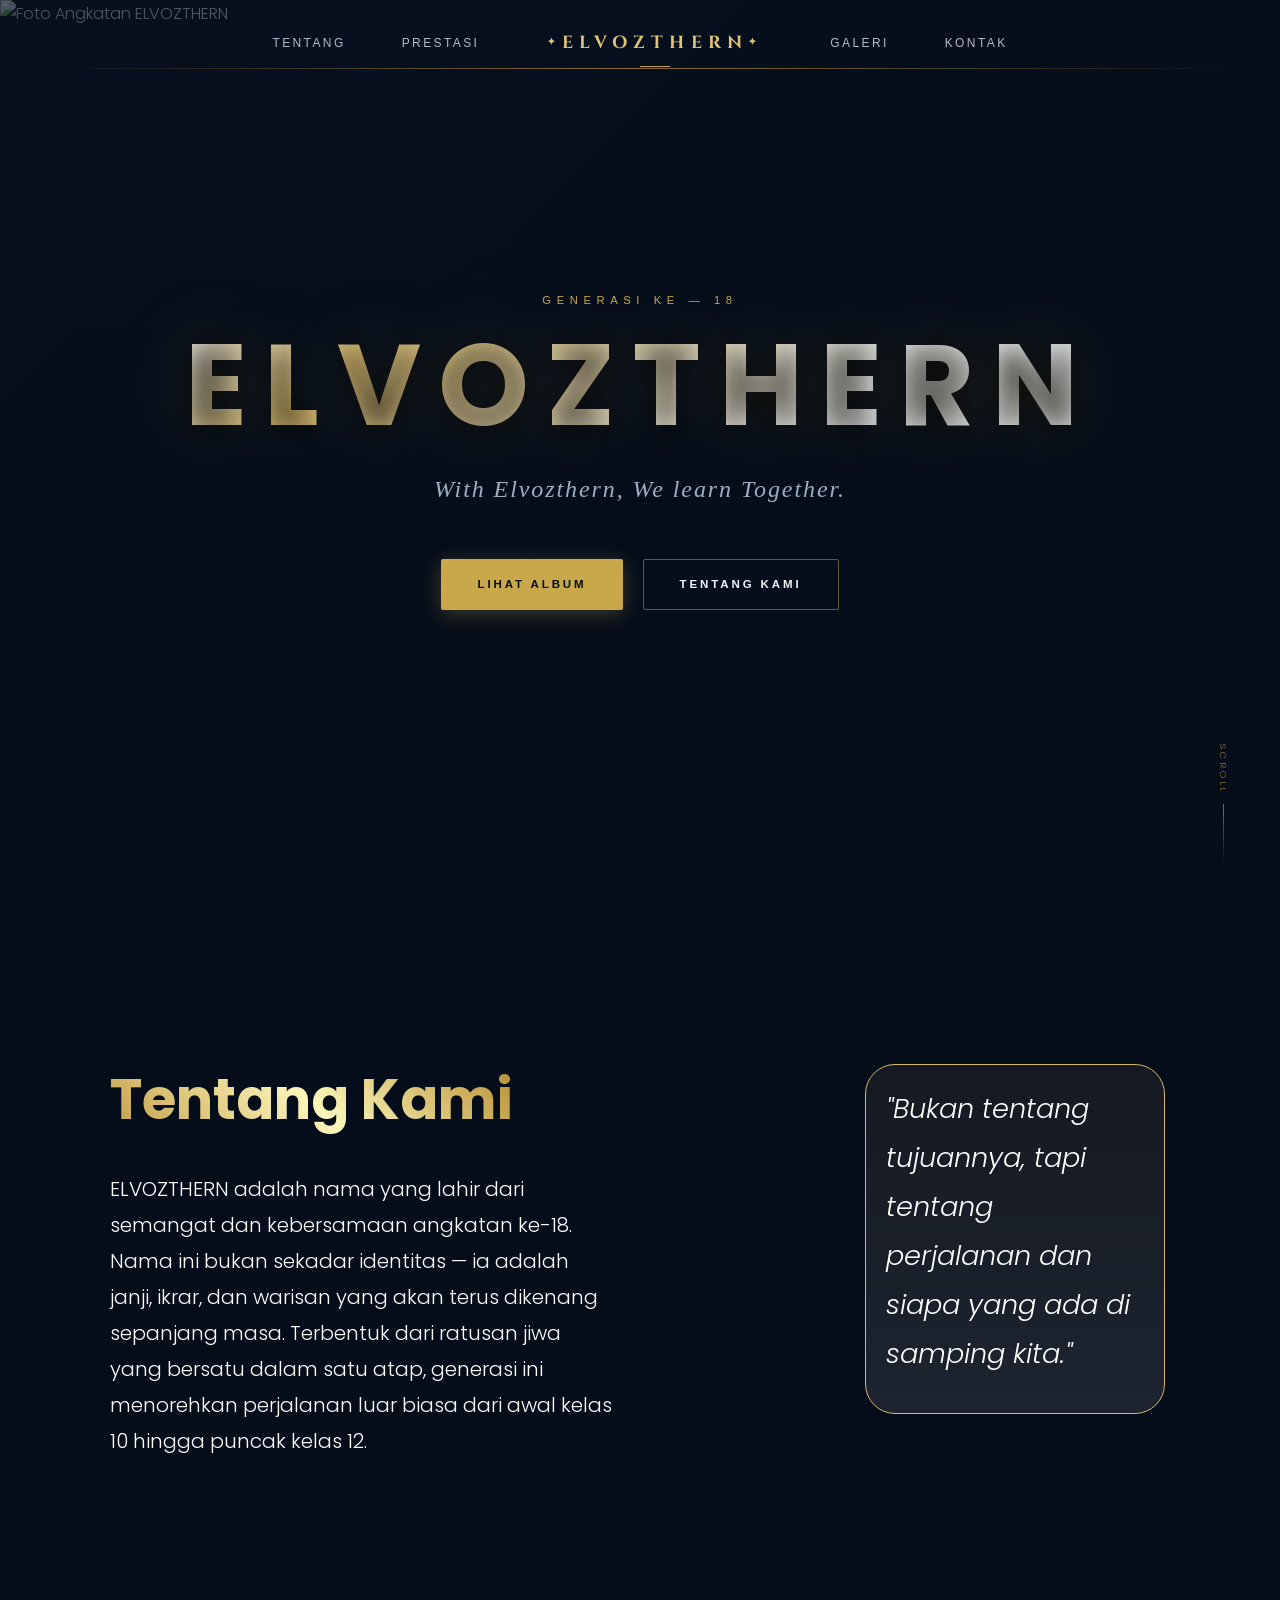
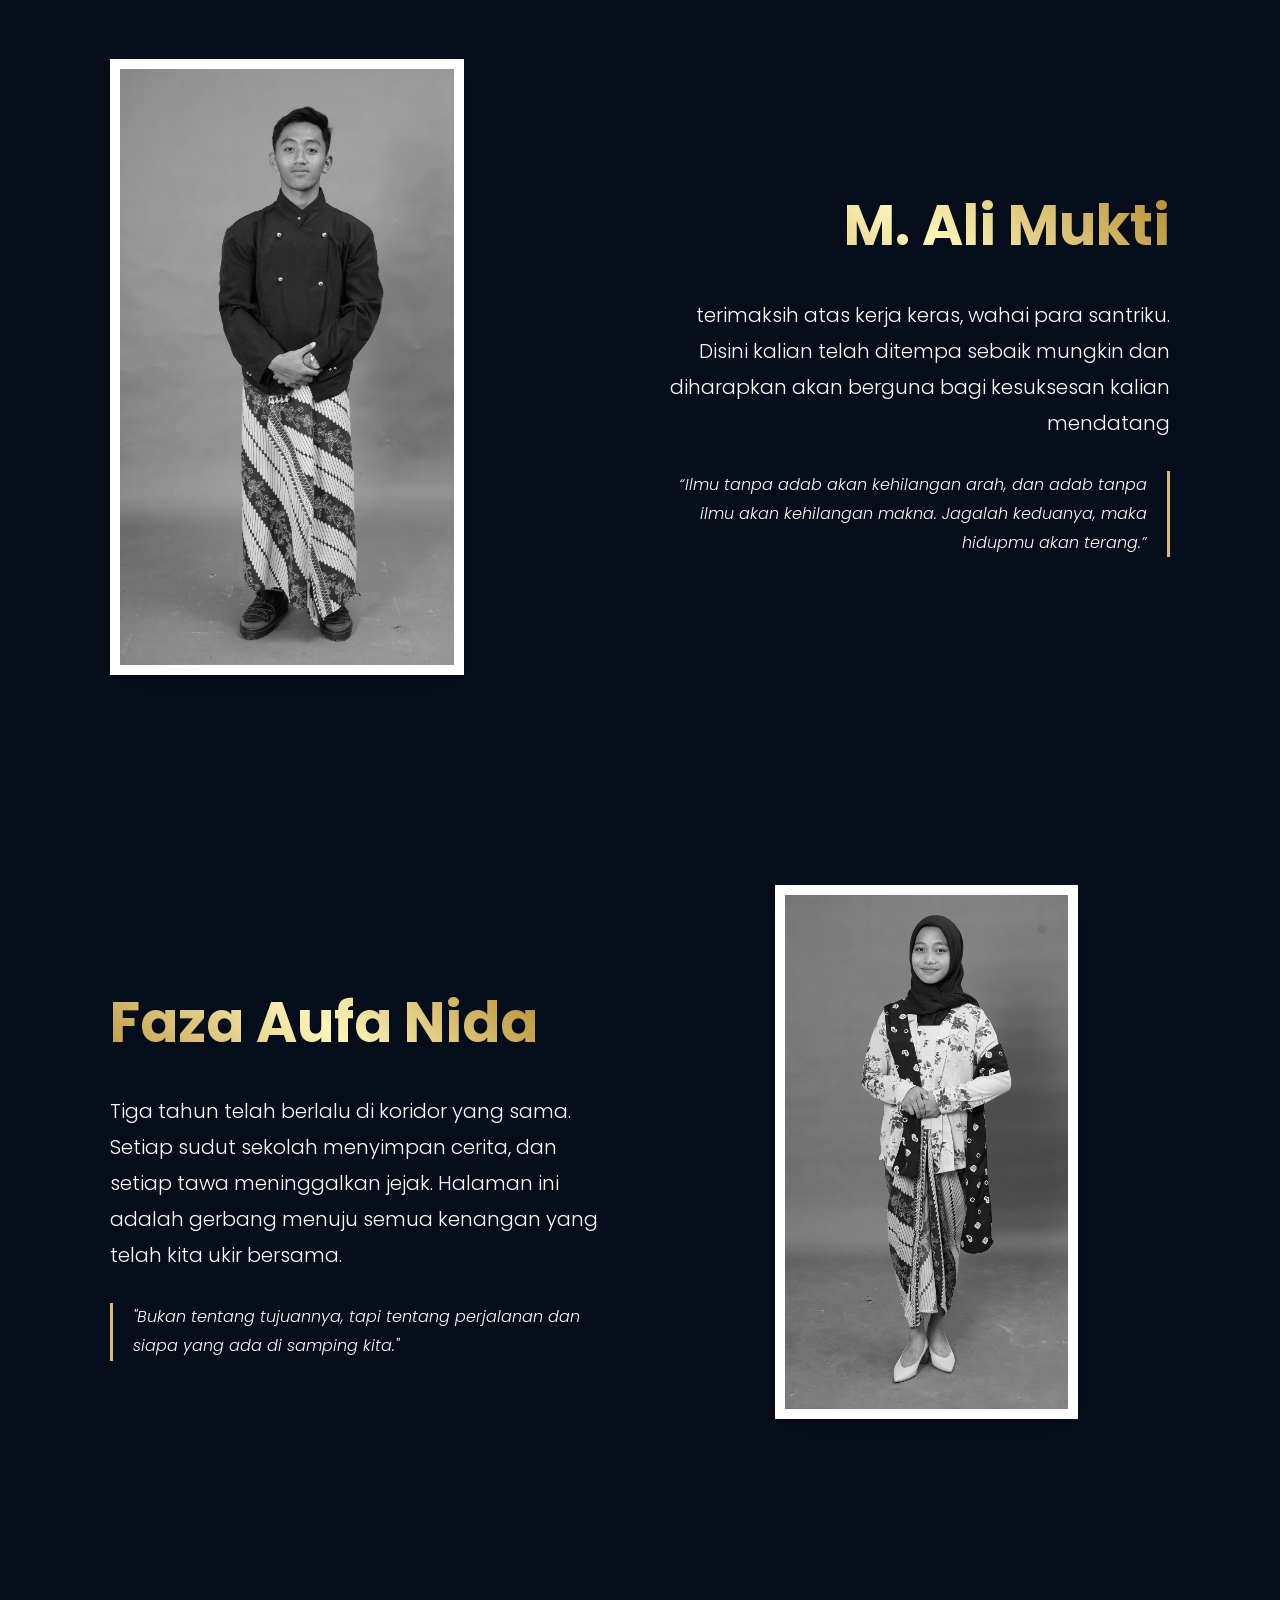
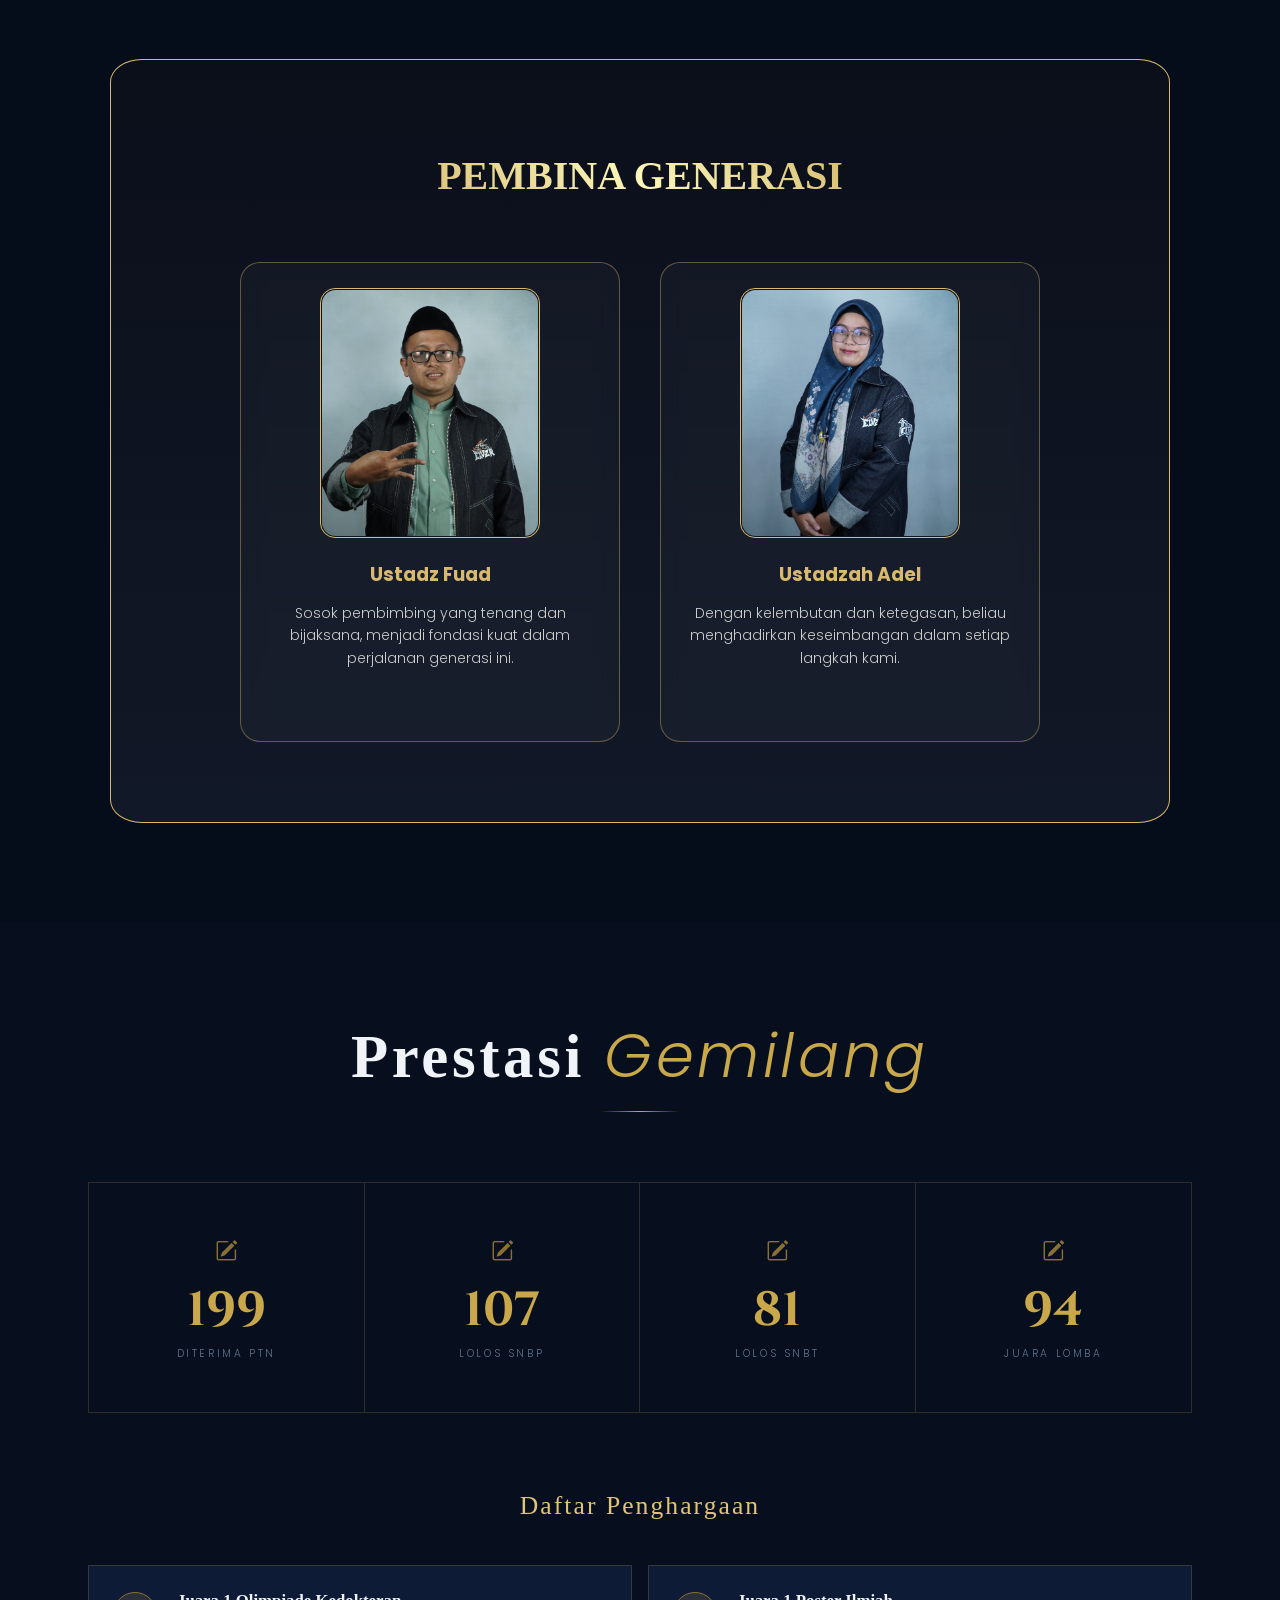
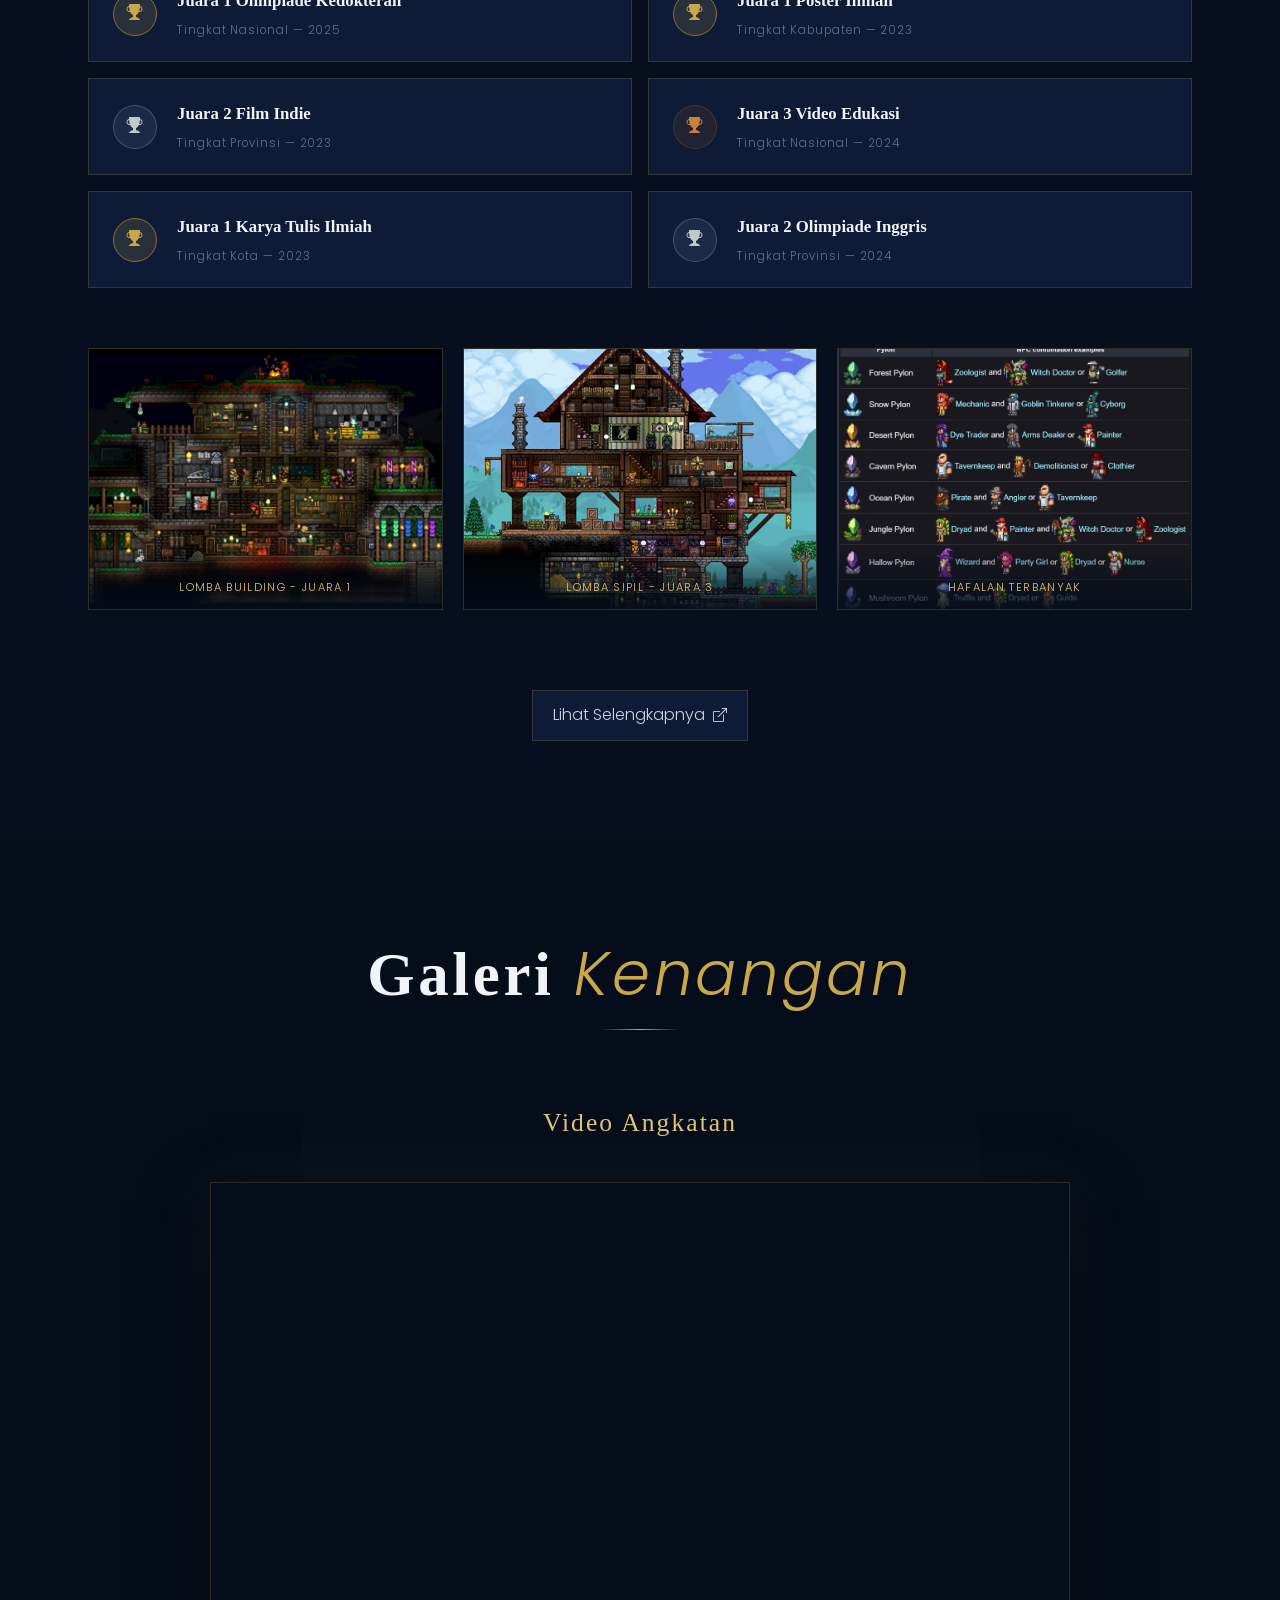
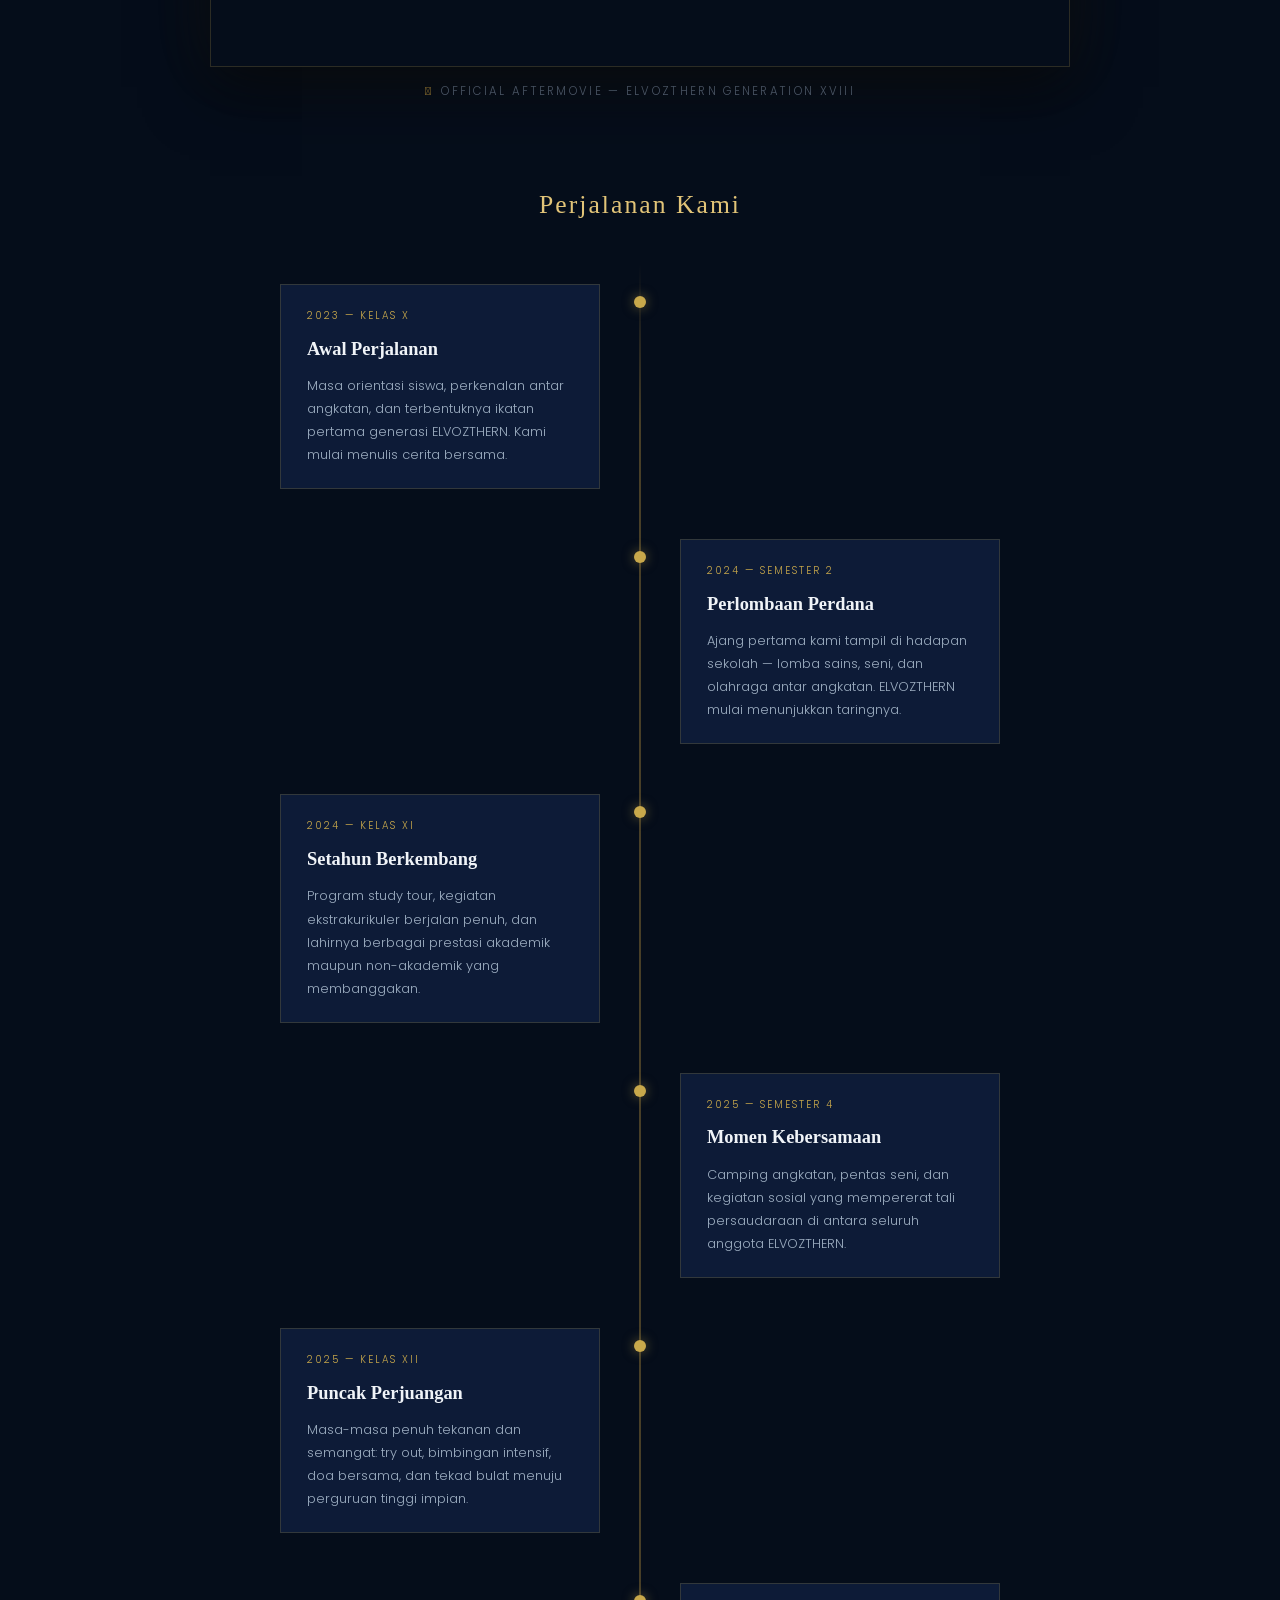
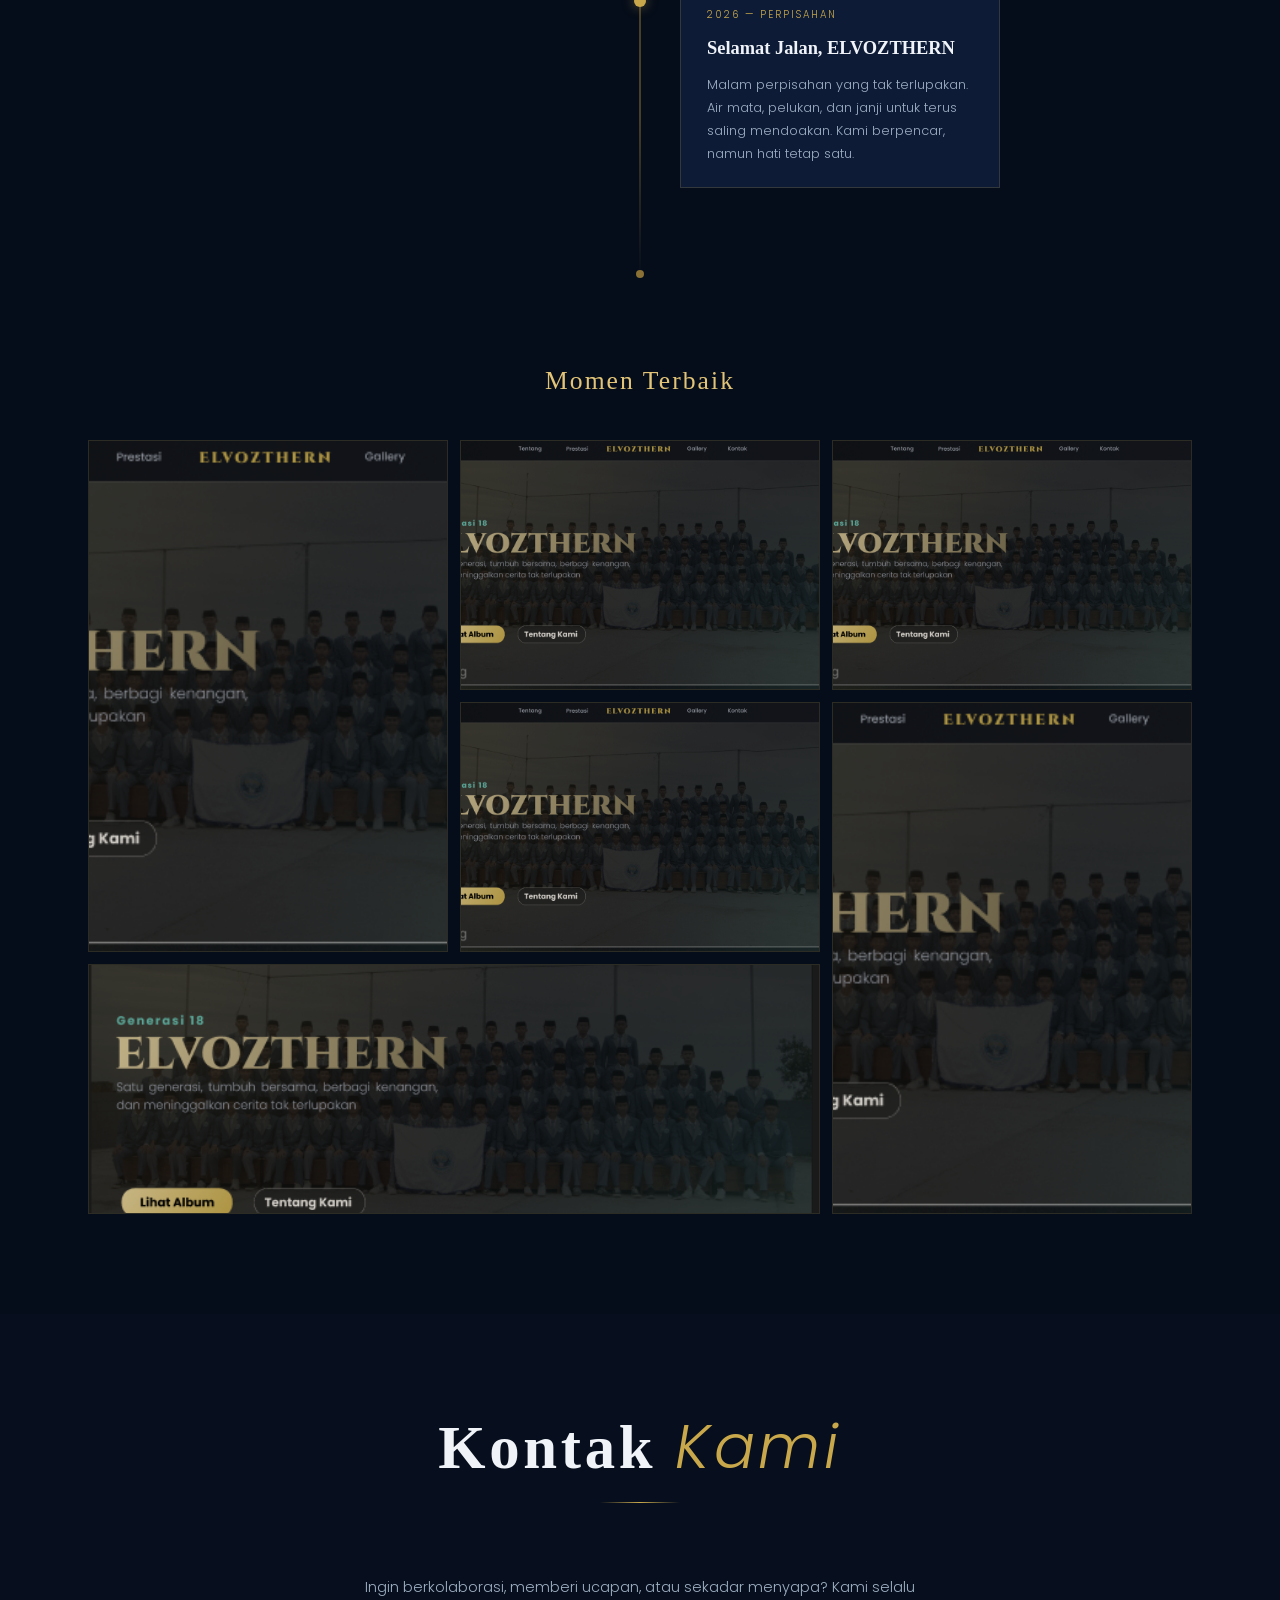
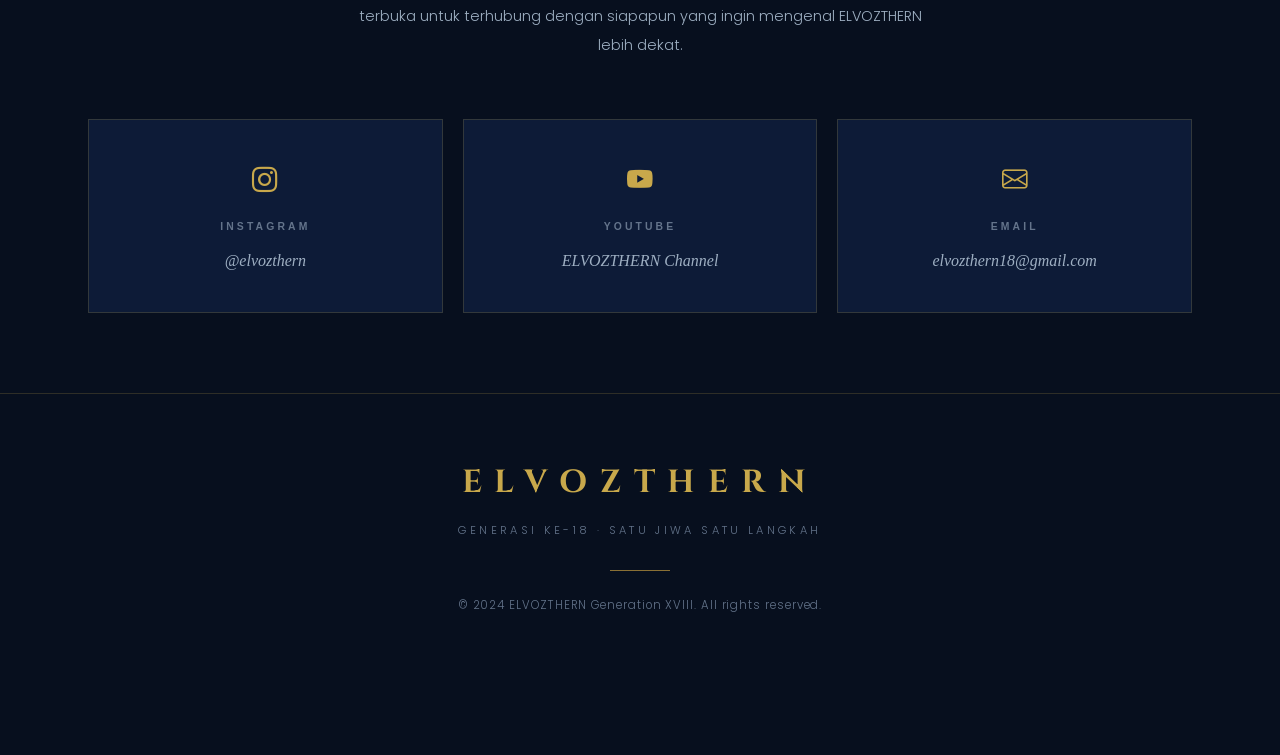
==== commit 75790196: "ganti foto" ====
--- a/index.html
+++ b/index.html
@@ -40,6 +40,11 @@
 
       <!-- ═══════════ NAVBAR ═══════════ -->
           <nav id="navbar">
+
+            <button id="menu-toggle">
+              <i class="fas fa-bars"></i>
+            </button>
+
             <ul class="nav-links">
               <li><a href="#tentang">Tentang</a></li>
               <li><a href="#prestasi">Prestasi</a></li>
@@ -103,10 +108,10 @@
 
         <div class="feed-ks-grid">
                 <div class="feed-ks-image">
-                    <img src="Gambar2/Asep_Saifuddin_Chalim.png" alt="Foto Abah Kyai">
+                    <img src="Gambar2/Ali Mukti.JPG" alt="Foto Ali">
                 </div>
                 <div class="feed-ks-text">
-                <h2>Abah Kiai</h2>
+                <h2>M. Ali Mukti</h2>
                 <p>terimaksih atas kerja keras, wahai para santriku. Disini kalian telah ditempa sebaik mungkin dan diharapkan akan berguna bagi kesuksesan kalian mendatang</p>
                 <div class="quote-ks">
                     “Ilmu tanpa adab akan kehilangan arah, dan adab tanpa ilmu akan kehilangan makna. Jagalah keduanya, maka hidupmu akan terang.”
@@ -116,14 +121,14 @@
 
         <div class="intro-grid">
             <div class="intro-text">
-                <h2>Gus Ilyas</h2>
+                <h2>Faza Aufa Nida</h2>
                 <p>Tiga tahun telah berlalu di koridor yang sama. Setiap sudut sekolah menyimpan cerita, dan setiap tawa meninggalkan jejak. Halaman ini adalah gerbang menuju semua kenangan yang telah kita ukir bersama.</p>
                 <div class="quote">
                     "Bukan tentang tujuannya, tapi tentang perjalanan dan siapa yang ada di samping kita."
                 </div>
             </div>
             <div class="intro-image">
-                <img src="Gambar2/Gus Ilyas.jpeg" alt="Foto Gus Ilyas">
+                <img src="Gambar2/Faza An 1.png" alt="Foto Faza">
             </div>
         </div>
 
@@ -134,7 +139,7 @@
               <!-- CARD 1 -->
               <div class="pembina-card">
                 <div class="pembina-img">
-                    <img src="Gambar2/alternatif.jpg" alt="pembina_img">
+                    <img src="Gambar2/pak Fuad 1.png" alt="pembina_img">
                 </div>
                 <h3>Ustadz Fuad</h3>
                 <p>
@@ -146,7 +151,7 @@
               <!-- CARD 2 -->
               <div class="pembina-card">
                 <div class="pembina-img">
-                    <img src="Gambar2/alternatif.jpg" alt="pembina_img">
+                    <img src="Gambar2/bu Adel 1.png" alt="pembina_img">
                 </div>
                 <h3>Ustadzah Adel</h3>
                 <p>
@@ -431,12 +436,6 @@
         </div>
 
         <div class="kontak-card">
-          <div class="kontak-icon"><i class="bi bi-whatsapp"></i></div>
-          <h4>WhatsApp</h4>
-          <a href="https://wa.me/6281234567890" target="_blank">+62 812-3456-7890</a>
-        </div>
-
-        <div class="kontak-card">
           <div class="kontak-icon"><i class="bi bi-youtube"></i></div>
           <h4>YouTube</h4>
           <a href="https://www.youtube.com/@elvozthern18" target="_blank">ELVOZTHERN Channel</a>
--- a/style.css
+++ b/style.css
@@ -84,7 +84,16 @@
     backdrop-filter: blur(20px);
     padding: 14px 40px;
     box-shadow: 0 2px 40px rgba(0,0,0,0.5), 0 1px 0 rgba(200,168,75,0.15);
-  }
+}
+
+#menu-toggle {
+  display: none;
+  background: none;
+  border: none;
+  color: white;
+  font-size: 1.5rem;
+  cursor: pointer;
+}
   
 
 .nav-links {
@@ -557,7 +566,7 @@
 
 .intro-image img {
   margin:130px 0 110px 110px;
-  width: 70%;
+  width: 60%;
   filter: grayscale(100%);
   transition: 0.5s;
   border: 10px solid #fff;
@@ -631,12 +640,13 @@
   transition: 0.5s;
   border: 10px solid #fff;
   box-shadow: 0 10px 30px rgba(0,0,0,0.1);
+  -webkit-filter: grayscale(100%);
 }
 
 .feed-ks-image img:hover {
-  filter: grayscale(0%);
+  filter: grayscale(50%);
   box-shadow: 0 8px 40px rgba(200,168,75,0.6);
-
+  -webkit-filter: grayscale(50%);
 }
 
 .pembina {
@@ -709,12 +719,13 @@
   .feed-ks-image img {
       margin: 0 auto;
       display: block;
+      width: 30%;
   }
 
   .intro-image img{
     margin: 0 auto;
     display: block;
-    width: 20%;
+    width: 30%;
   }
 
 }
@@ -773,8 +784,8 @@
   }
 
   .feed-ks-image img {
-      width: 100%;
-      height: auto;
+      width: 40%;
+      /* height: auto; */
   }
 
   .intro-image img{
@@ -850,7 +861,7 @@
   }
 
   .feed-ks-image img{
-    width: 60% ;
+    width: 40% ;
   }
 
 }
@@ -885,7 +896,11 @@
   background: rgba(255, 255, 255, 0.03);
   border: 1px solid rgba(217, 184, 111, 0.4);
   backdrop-filter: blur(10px);
-  transition: 0.4s;
+  transition: 0.8s;
+  -webkit-transition: 0.8s;
+  -moz-transition: 0.8s;
+  -ms-transition: 0.8s;
+  -o-transition: 0.8s;
 }
 
 /* HOVER EFFECT */
@@ -1515,7 +1530,7 @@
 
 .kontak-grid {
   display: grid;
-  grid-template-columns: repeat(4, 1fr);
+  grid-template-columns: repeat(3, 1fr);
   gap: 20px;
   margin-bottom: 0;
 }
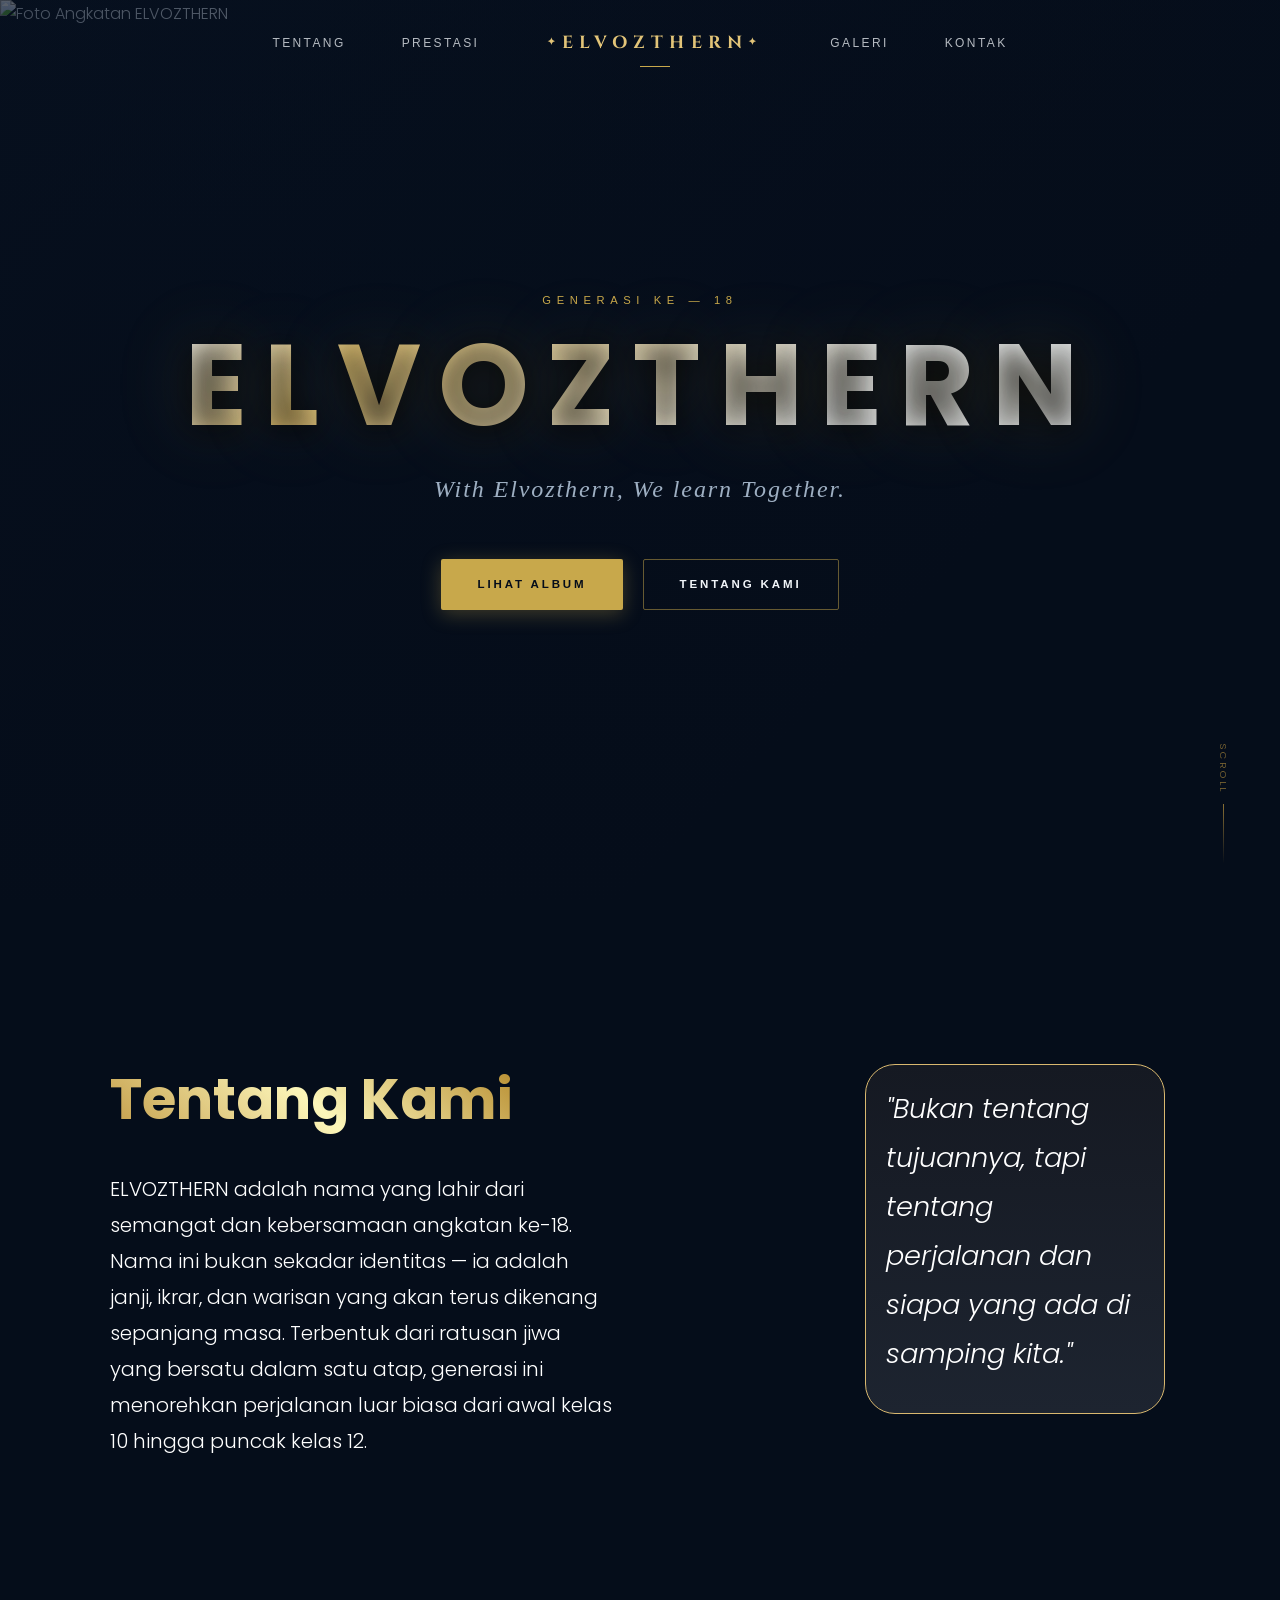
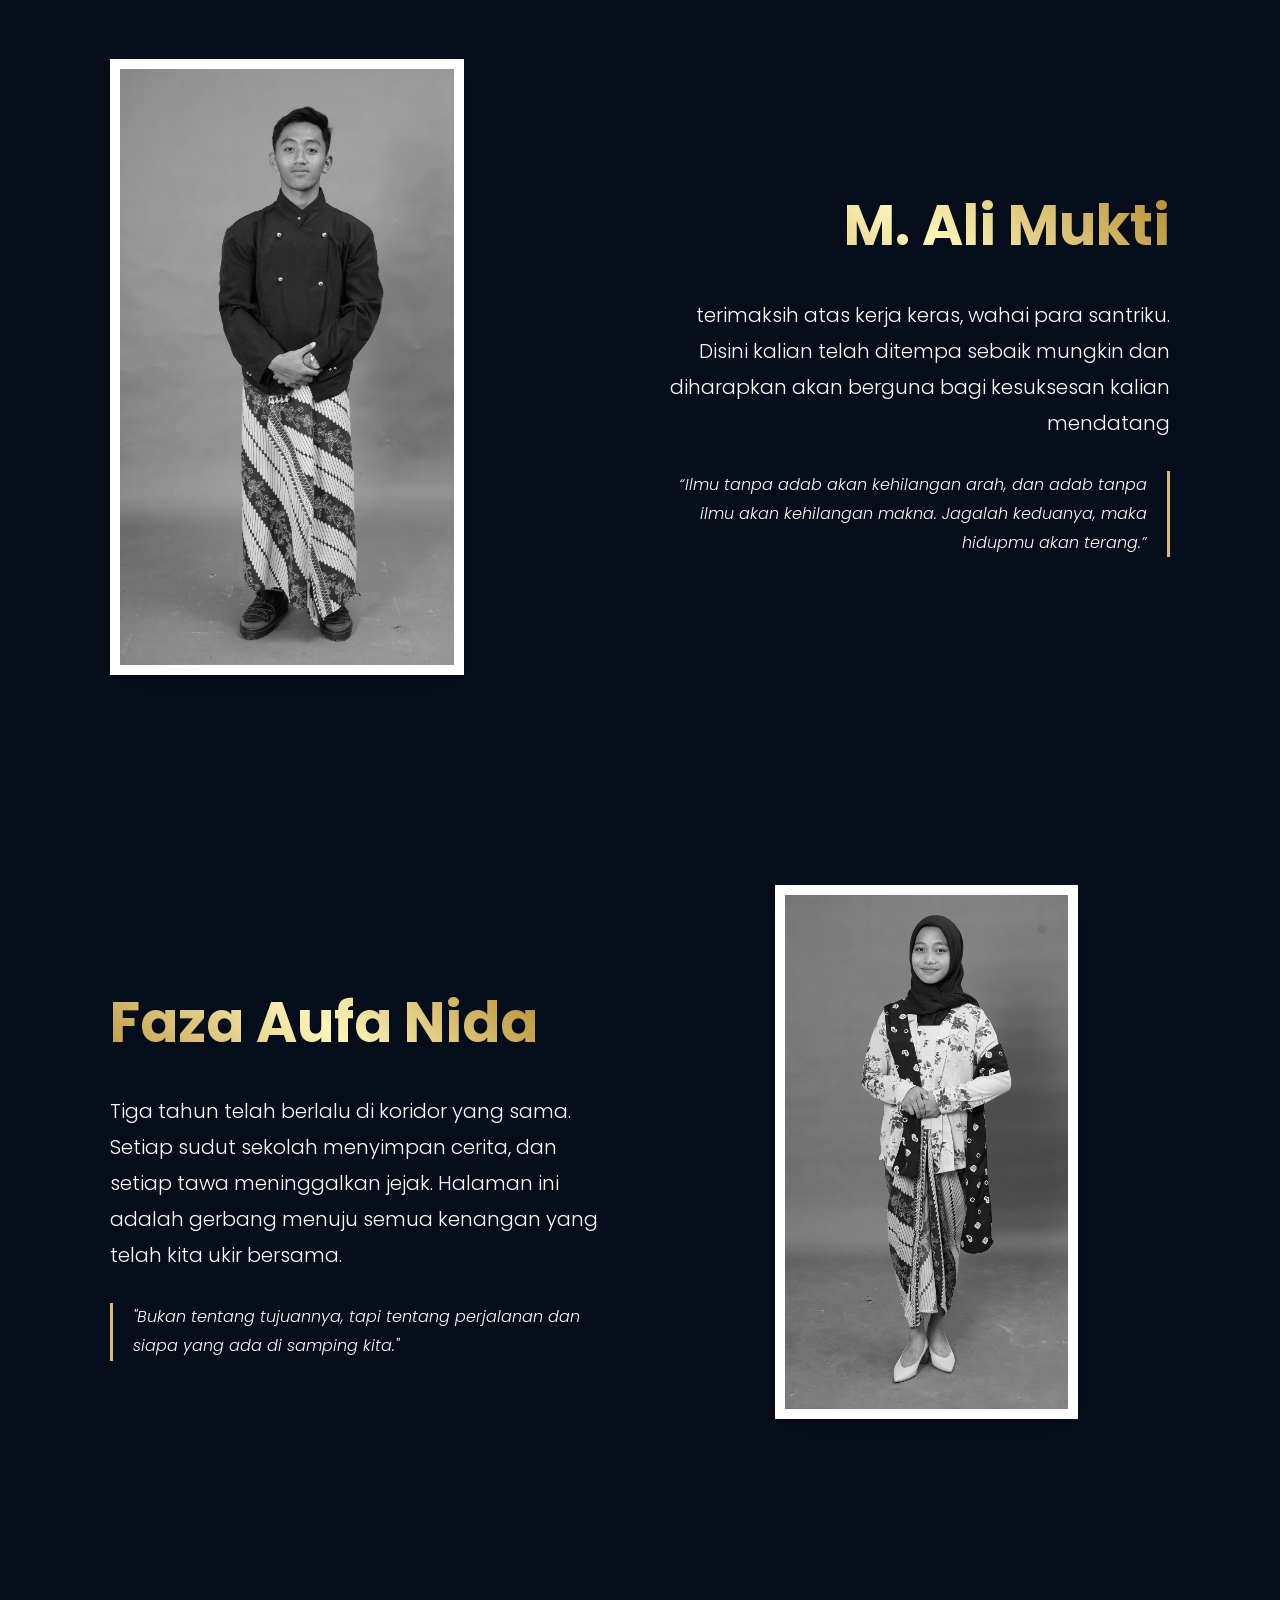
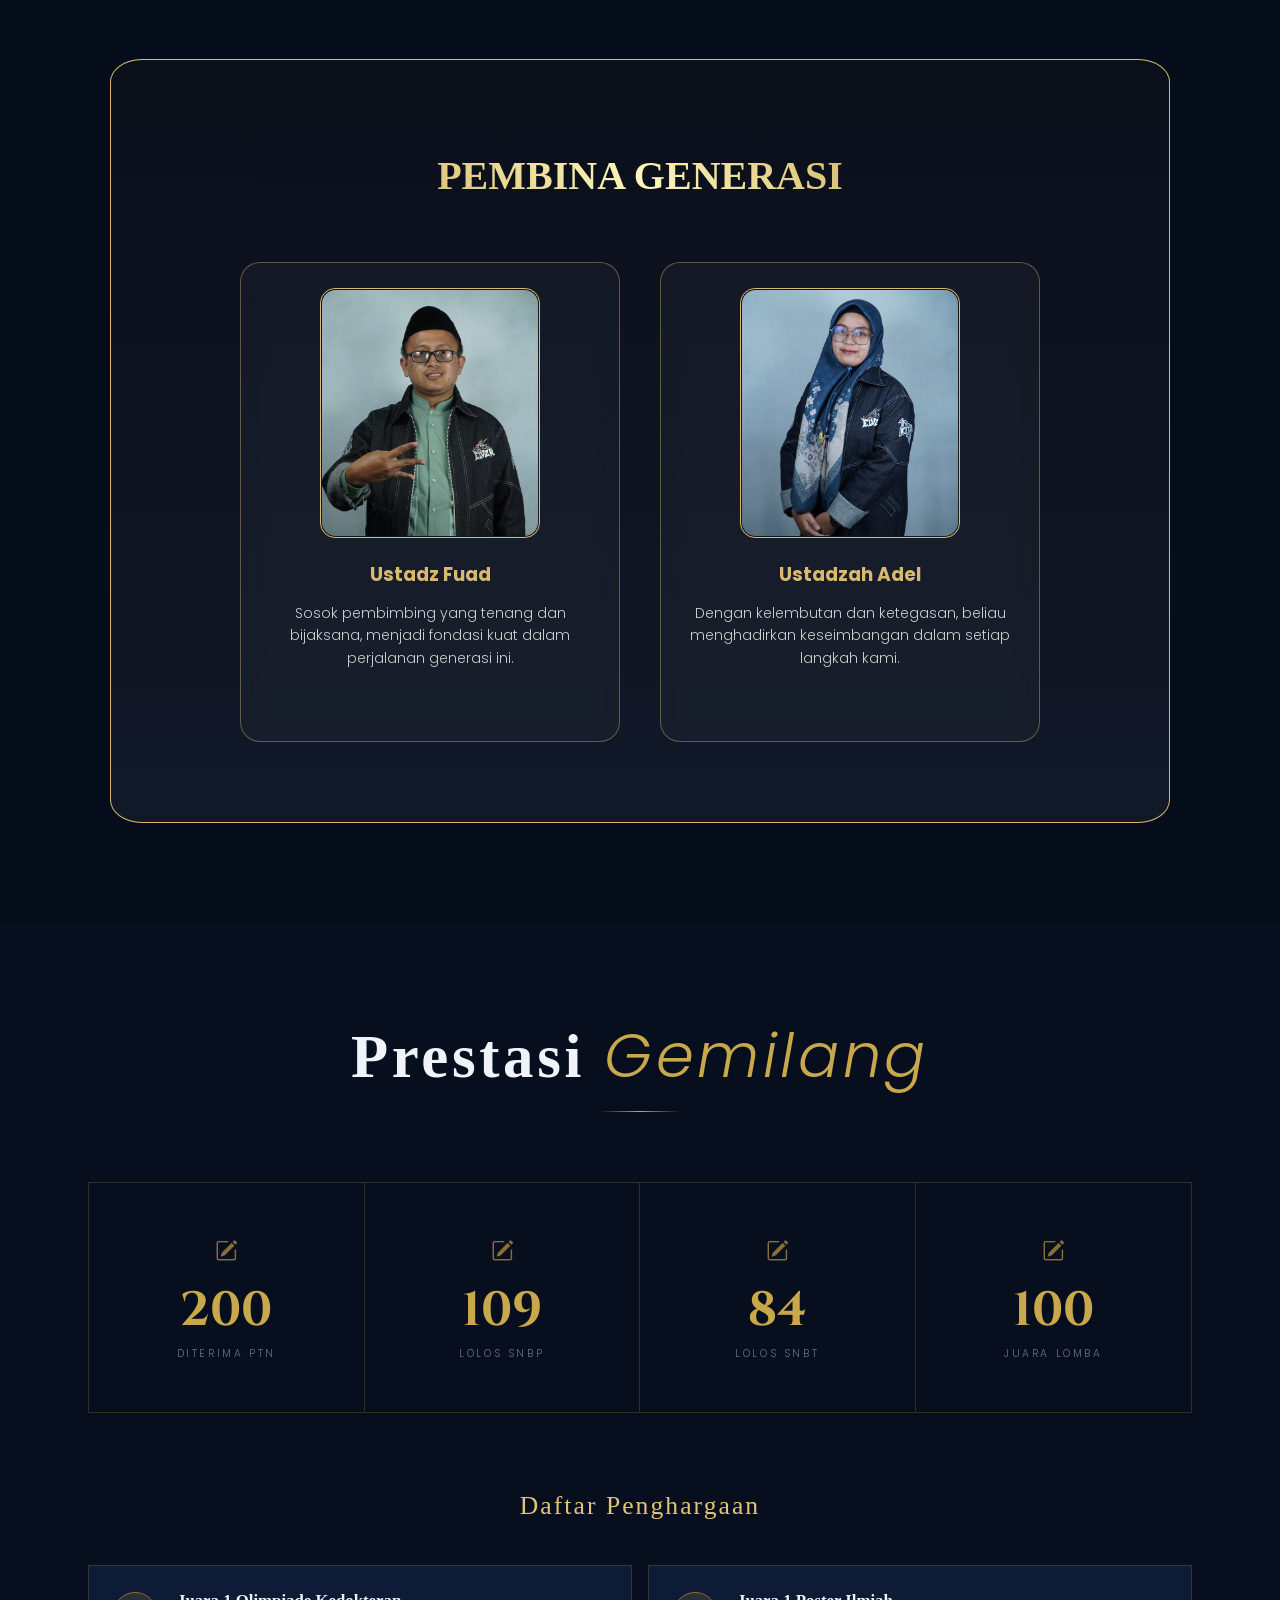
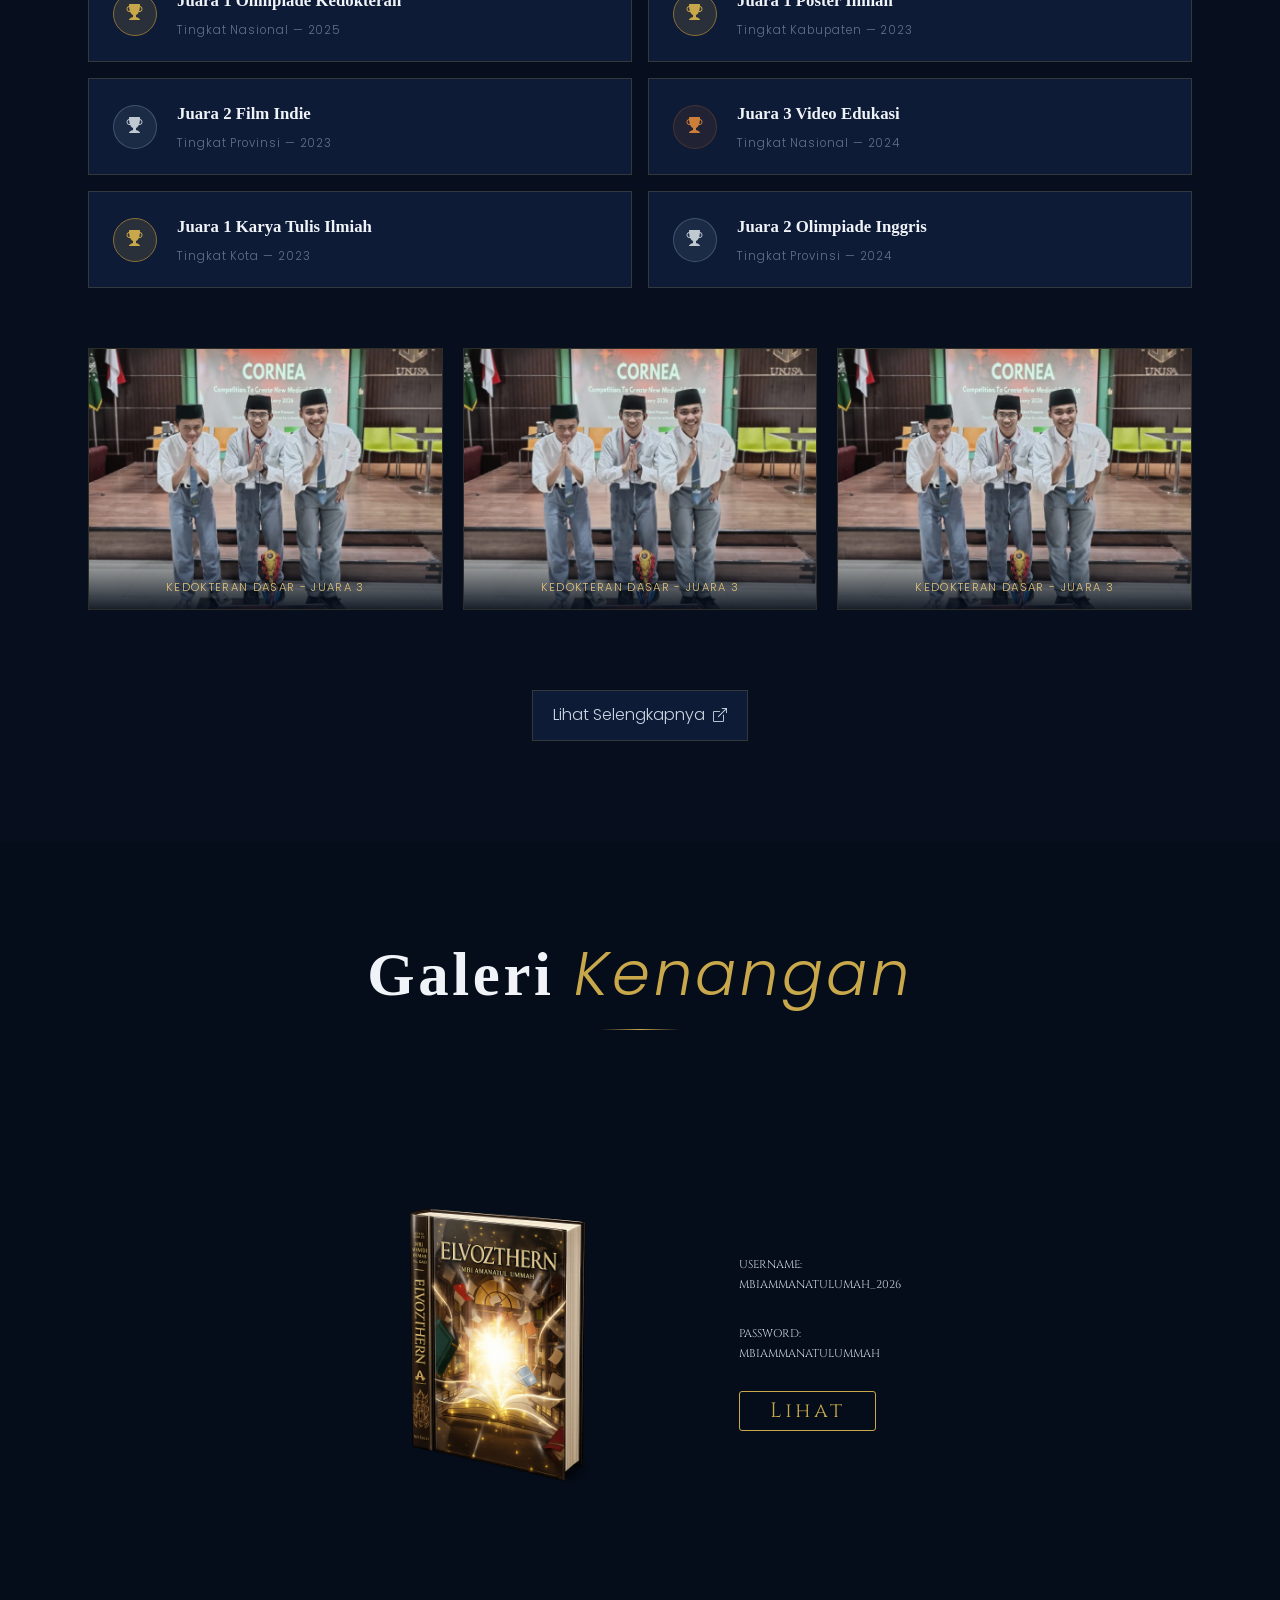
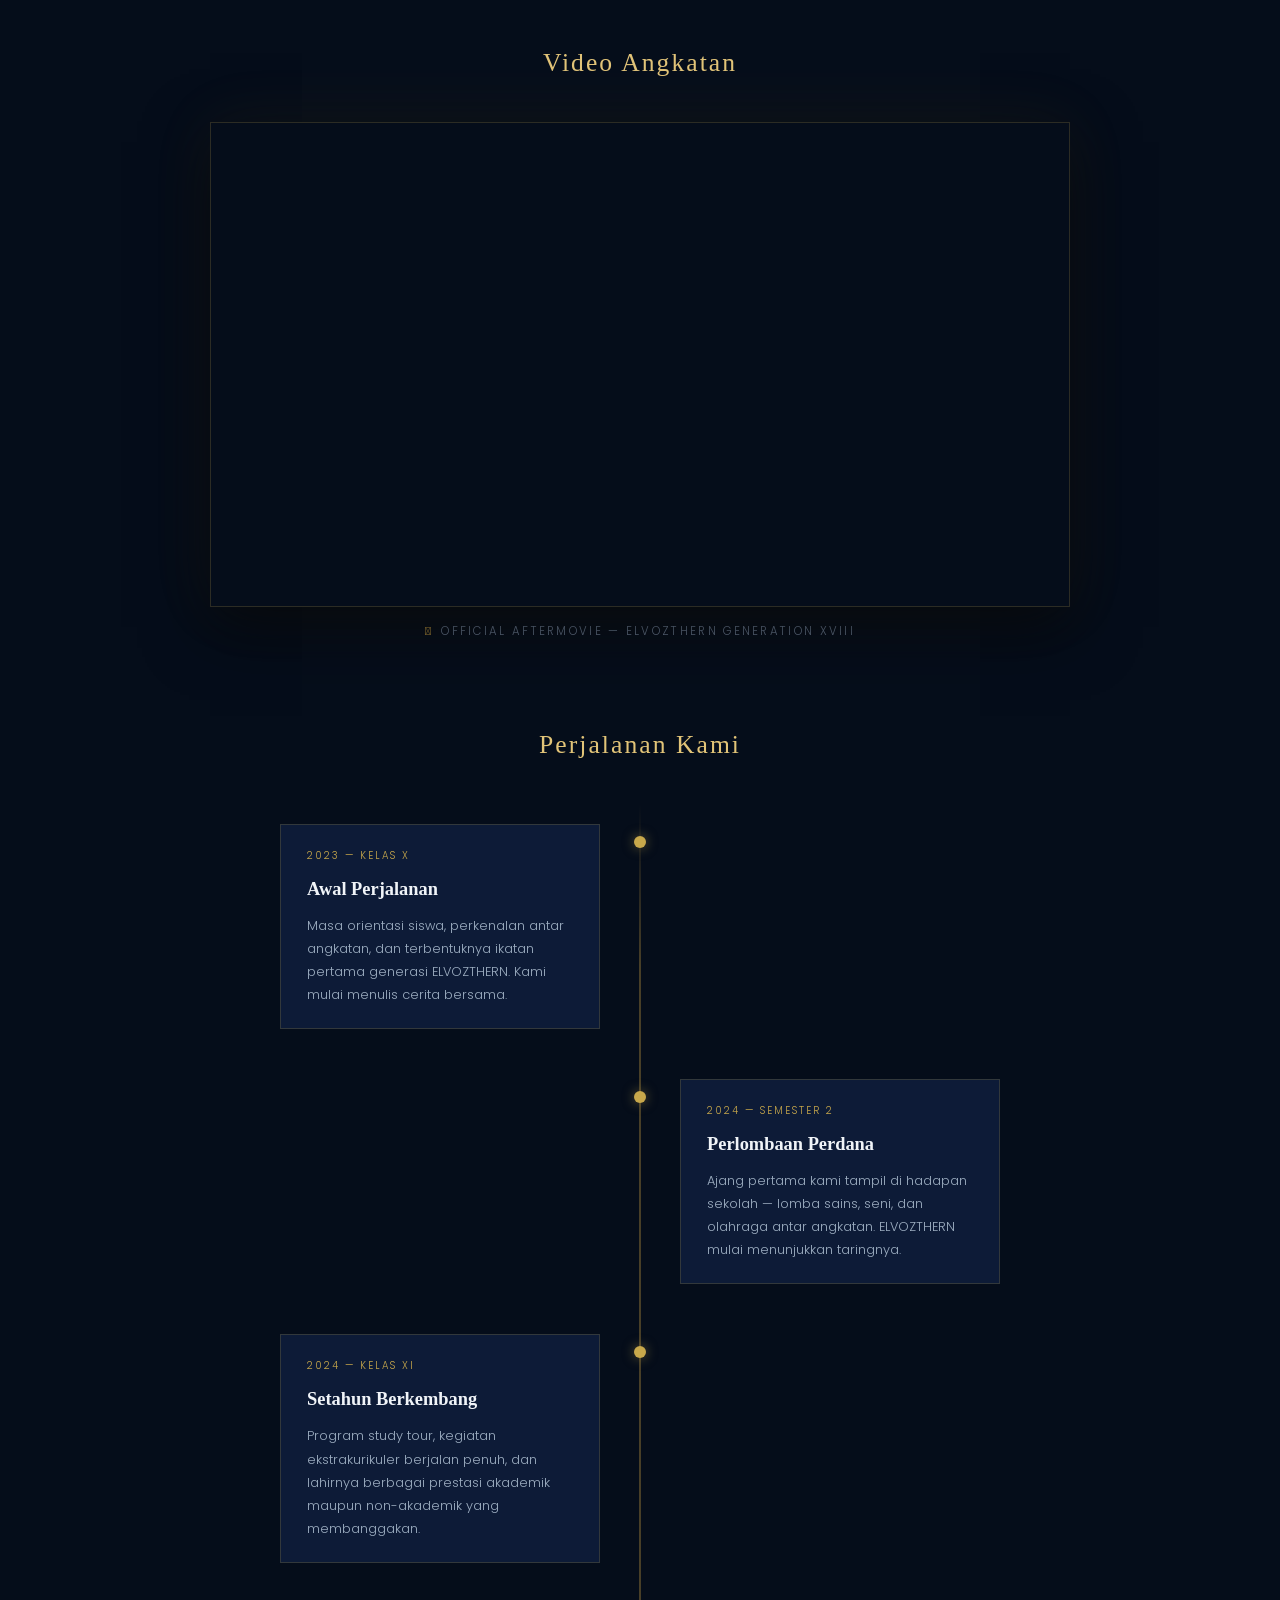
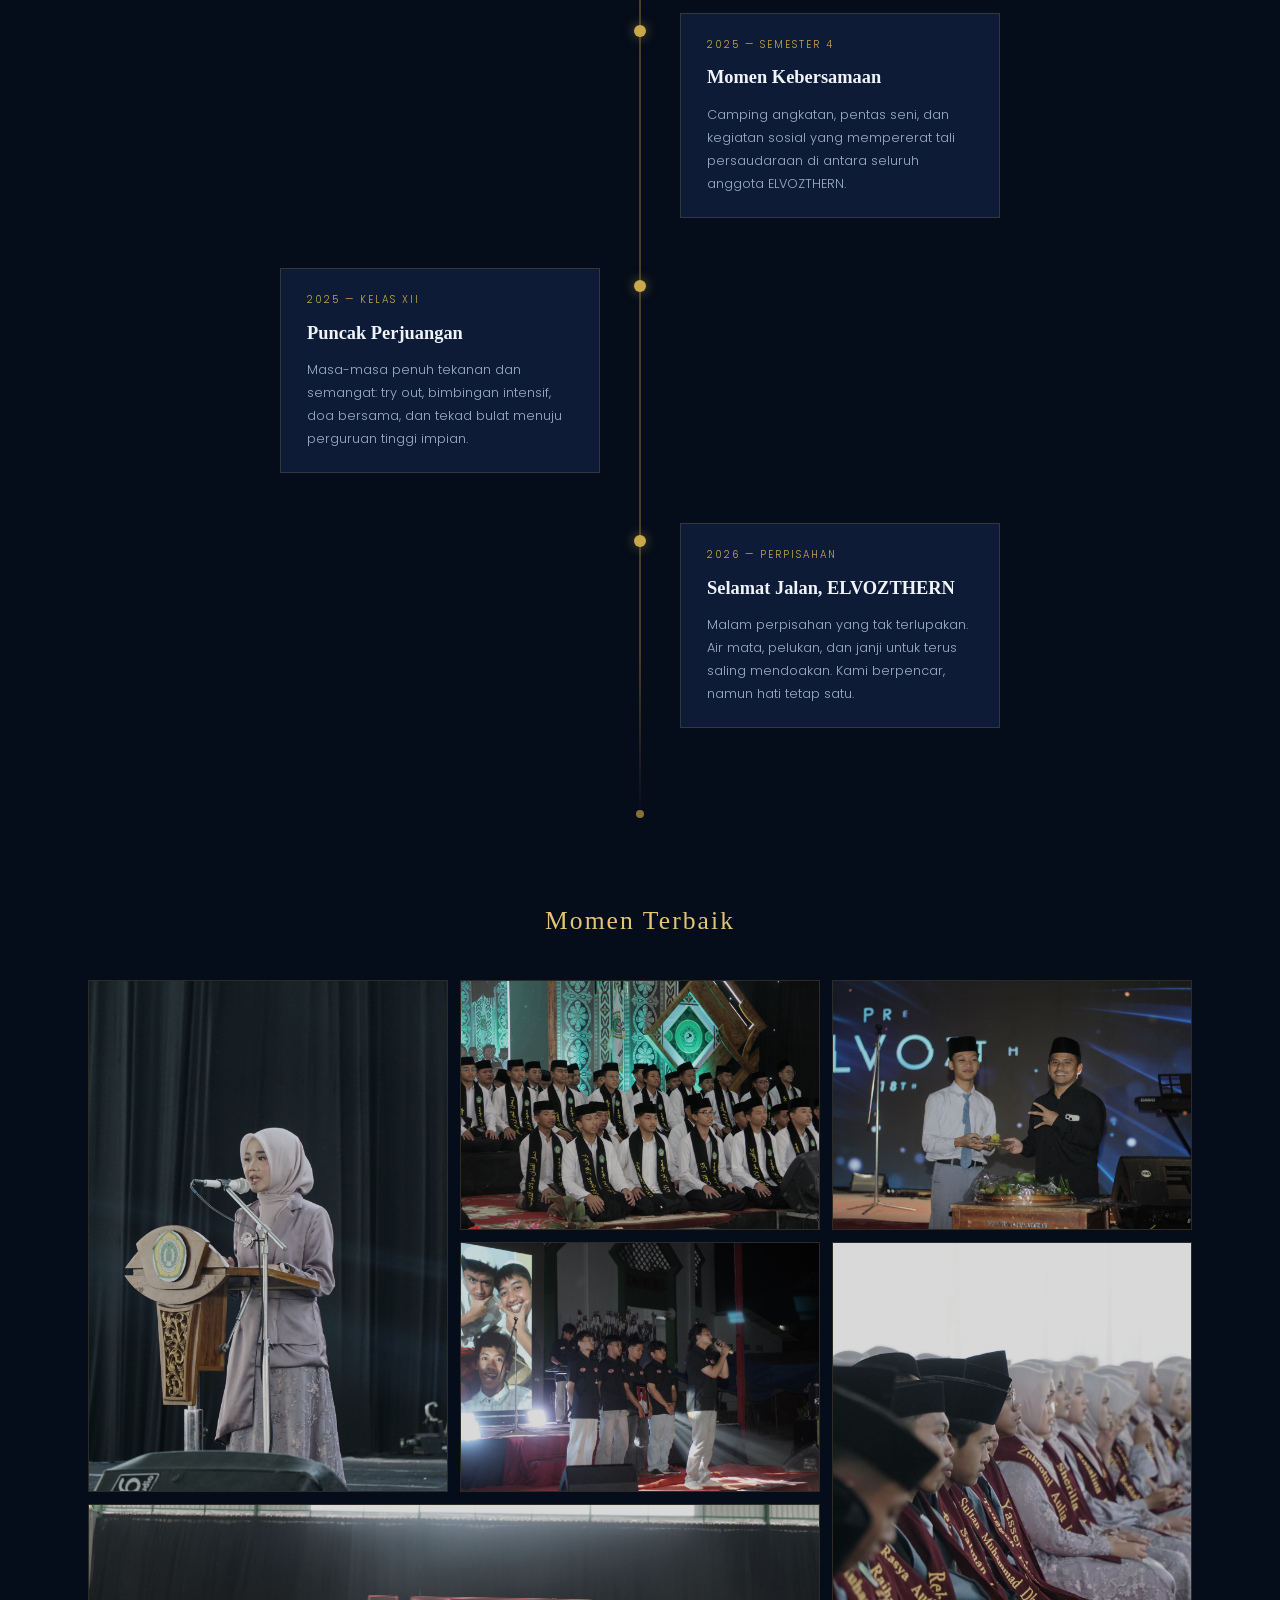
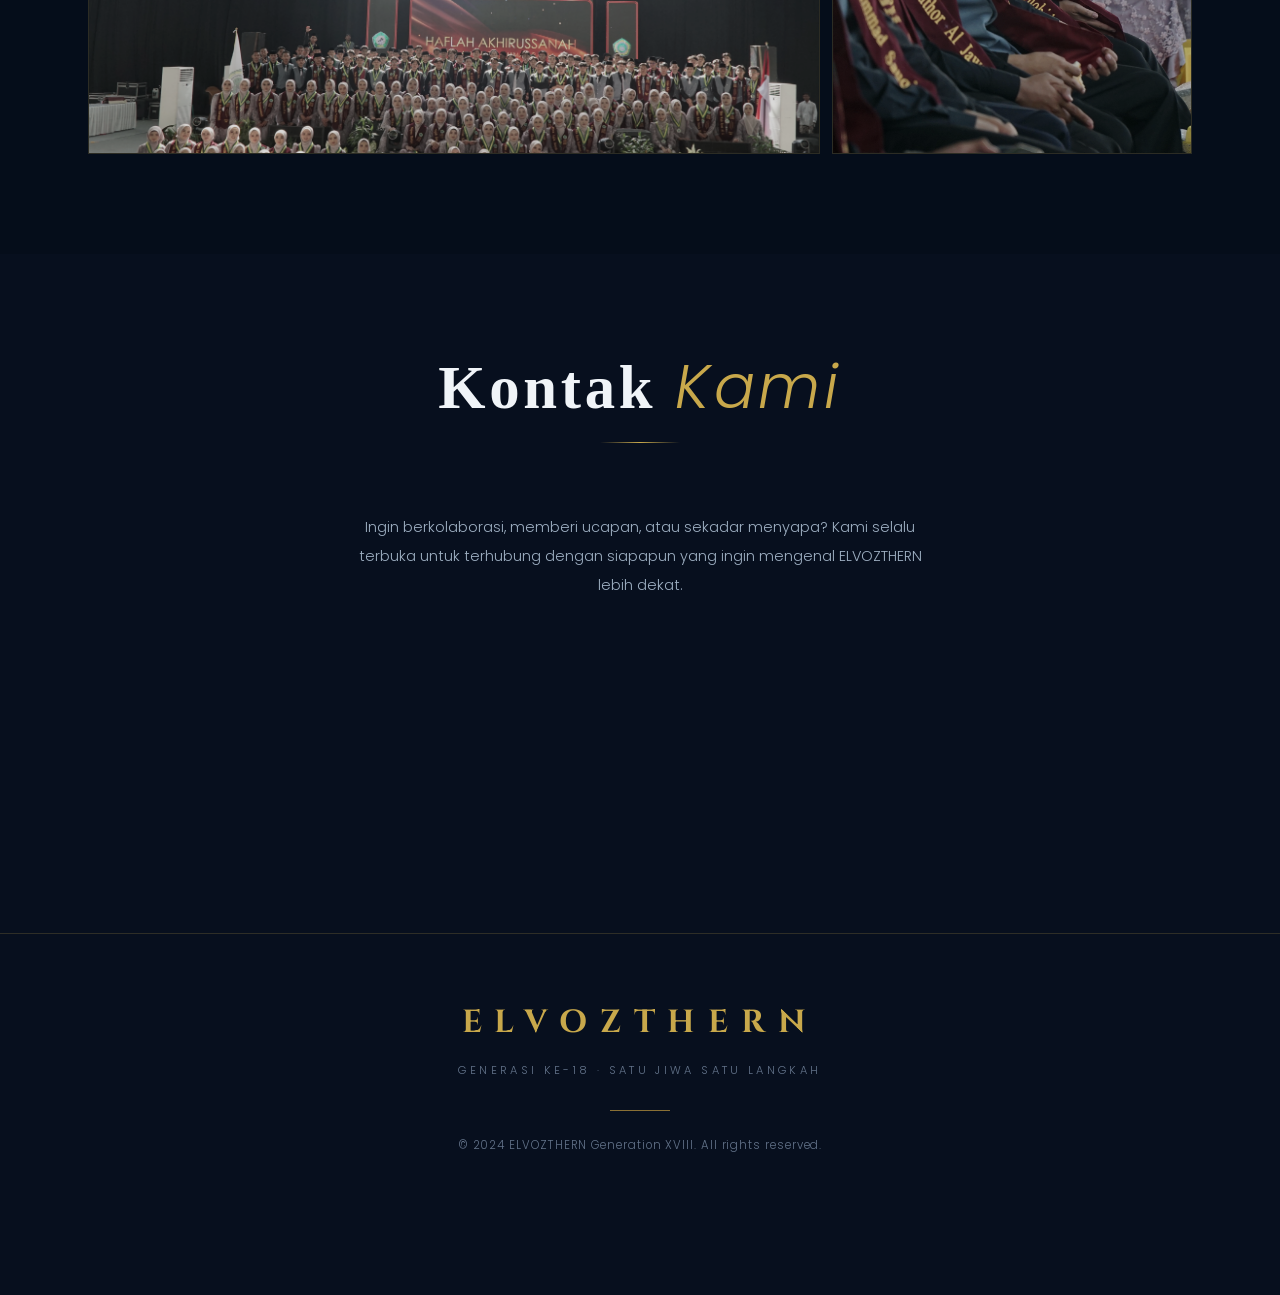
==== commit 73f2609c: "tambahkan buken" ====
--- a/index.html
+++ b/index.html
@@ -262,20 +262,20 @@
       <!-- Foto Menang Lomba -->
       <div class="foto-prestasi-row">
         <div class="fp-item">
-          <img src="Gambar2/T1.png" alt="Menang Lomba 1" />
-          <div class="fp-label">Lomba Building - Juara 1</div>
+          <img src="Gambar2/3 kedokteran dasar.jpg" alt="Menang Lomba 1" />
+          <div class="fp-label">Kedokteran Dasar - Juara 3</div>
         </div>
         <div class="fp-item">
-          <img src="Gambar2/T2.png" alt="Menang Lomba 2" />
-          <div class="fp-label">Lomba Sipil - Juara 3</div>
+          <img src="Gambar2/3 kedokteran dasar.jpg" alt="Menang Lomba 2" />
+          <div class="fp-label">Kedokteran Dasar - Juara 3</div>
         </div>
         <div class="fp-item">
-          <img src="Gambar2/T3.png" alt="Menang Lomba 3" />
-          <div class="fp-label">Hafalan Terbanyak</div>
-        </div>
-      </div>
-
-      <div class="prestasi-lain"><a href="">Lihat Selengkapnya<i class="bi bi-box-arrow-up-right"></i></a></div>
+          <img src="Gambar2/3 kedokteran dasar.jpg" alt="Menang Lomba 3" />
+          <div class="fp-label">Kedokteran Dasar - Juara 3</div>
+        </div>
+      </div>
+
+      <div class="prestasi-lain"><a href="https://docs.google.com/spreadsheets/d/1U78Ey91IKq94AzbRvTSC2WbiSqZkTDV1FNtPC2YGuDE/edit?gid=1015537764#gid=1015537764" target="_blank">Lihat Selengkapnya<i class="bi bi-box-arrow-up-right"></i></a></div>
 
     </div>
   </section>
@@ -293,6 +293,23 @@
         <h2 class="section-title">Galeri <em>Kenangan</em></h2>
         <div class="gold-divider"></div>
       </div>
+
+      <!--Buken-->
+      <div class="buken-section">
+        <div class="container">
+          <div class="foto-buku">
+            <img src="Gambar2/aset buken/Magical library with glowing book.png" style="width: 60%;" alt="buku kenangan">
+          </div>
+
+          <div class="desk">
+            <p>USERNAME:<BR>MBIAMMANATULUMAH_2026</p><br>
+            <p>PASSWORD:<br>MBIAMMANATULUMMAH</p><br>
+            
+            <a href="http://ebookabank.abankirenk.co:7788/2026/MBIAMMANATULUMMAH/Client/mobile/index.html" target="_blank">Lihat</a>
+          </div>
+        </div>
+      </div>
+      <!--Buken-->
 
       <!-- Video -->
       <div class="video-section">
@@ -382,28 +399,28 @@
         <h3 class="sub-heading center">Momen Terbaik</h3>
         <div class="foto-grid">
           <div class="foto-item" style="grid-area: img-1">
-            <img src="Gambar2/referensi.png" alt="Event 1" />
-            <div class="foto-overlay"><span>Pakarsambi 10</span></div>
+            <img src="Gambar2/aset buken/perwakilan santri.JPG" alt="Event 1" />
+            <div class="foto-overlay"><span>Perwakilan Santri Terbaik</span></div>
           </div>
           <div class="foto-item" style="grid-area: img-2">
-            <img src="Gambar2/referensi.png" alt="Event 2" />
-            <div class="foto-overlay"><span>MBI BIG FAIR</span></div>
+            <img src="Gambar2/aset buken/wisuda muadalah.JPG" alt="Event 2" />
+            <div class="foto-overlay"><span>Wisuda Muadalah</span></div>
           </div>
           <div class="foto-item" style="grid-area: img-3">
-            <img src="Gambar2/referensi.png" alt="Event 3" />
-            <div class="foto-overlay"><span>Peresmian Nama Generasi</span></div>
+            <img src="Gambar2/aset buken/ultah Wissnu.JPG" alt="Event 3" />
+            <div class="foto-overlay"><span>Ulang Tahun WIsSNU</span></div>
           </div>
           <div class="foto-item" style="grid-area: img-4">
-            <img src="Gambar2/referensi.png" alt="Event 4" />
+            <img src="Gambar2/aset buken/Gemuruh rasa.JPG" alt="Event 4" />
+            <div class="foto-overlay"><span>Gemuruh Rasa</span></div>
+          </div>
+          <div class="foto-item" style="grid-area: img-5">
+            <img src="Gambar2/aset buken/haflah.JPG" alt="Event 5" />
+            <div class="foto-overlay"><span>Haflah Akhirussanah</span></div>
+          </div>
+          <div class="foto-item" style="grid-area: img-6">
+            <img src="Gambar2/aset buken/1 gen.JPG" alt="Event 6" />
             <div class="foto-overlay"><span>Foto Generasi</span></div>
-          </div>
-          <div class="foto-item" style="grid-area: img-5">
-            <img src="Gambar2/referensi.png" alt="Event 5" />
-            <div class="foto-overlay"><span>Gemuruh Rasa</span></div>
-          </div>
-          <div class="foto-item" style="grid-area: img-6">
-            <img src="Gambar2/referensi.png" alt="Event 6" />
-            <div class="foto-overlay"><span>Haflah</span></div>
           </div>
         </div>
       </div>
--- a/style.css
+++ b/style.css
@@ -1313,6 +1313,54 @@
   padding-top: 100px;
   background: var(--navy); }
 
+/*Buken*/
+.buken-section {
+  width: 100%;
+  height: 60vh;
+}  
+
+.buken-section .container{
+  display: flex;
+  align-items: center;
+  width: 60%;
+  height: 90%;
+}
+
+.buken-section .foto-buku{
+  margin-left: 50px;
+  margin-right: -10px;
+}
+
+.buken-section .desk{
+  margin-right: 50px;
+  margin-left: -10px;
+}
+
+.buken-section p{
+  font-size: 0.7rem;
+  font-family: "CINZEL", sans-serif;
+}
+
+.buken-section a{
+  font-size: 1.3rem;
+  letter-spacing: 3px;
+  font-family: "CINZEL", sans-serif;
+  color: var(--gold);
+  padding: 5px 30px;
+  border: 1px solid var(--gold);
+  border-radius: 3px;
+  -webkit-border-radius: 3px;
+  -moz-border-radius: 3px;
+  -ms-border-radius: 3px;
+  -o-border-radius: 3px;
+}
+
+.buken-section a:hover{
+  background: var(--gold);
+  color: var(--midnight);
+  transition: 0.4s;
+}
+
 /* Video */
 .video-section { margin-bottom: 80px; }
 
@@ -1504,6 +1552,24 @@
 }
 
 
+@media (max-width: 768px) {
+  .buken-section .container{
+    display: block;
+  }
+
+  .buken-section .desk{
+    margin-left: 100px;
+  }
+}
+
+@media (max-width: 480px) {
+  .buken-section .desk{
+    margin-left: 50px;
+  }
+}
+
+
+
 
 
 
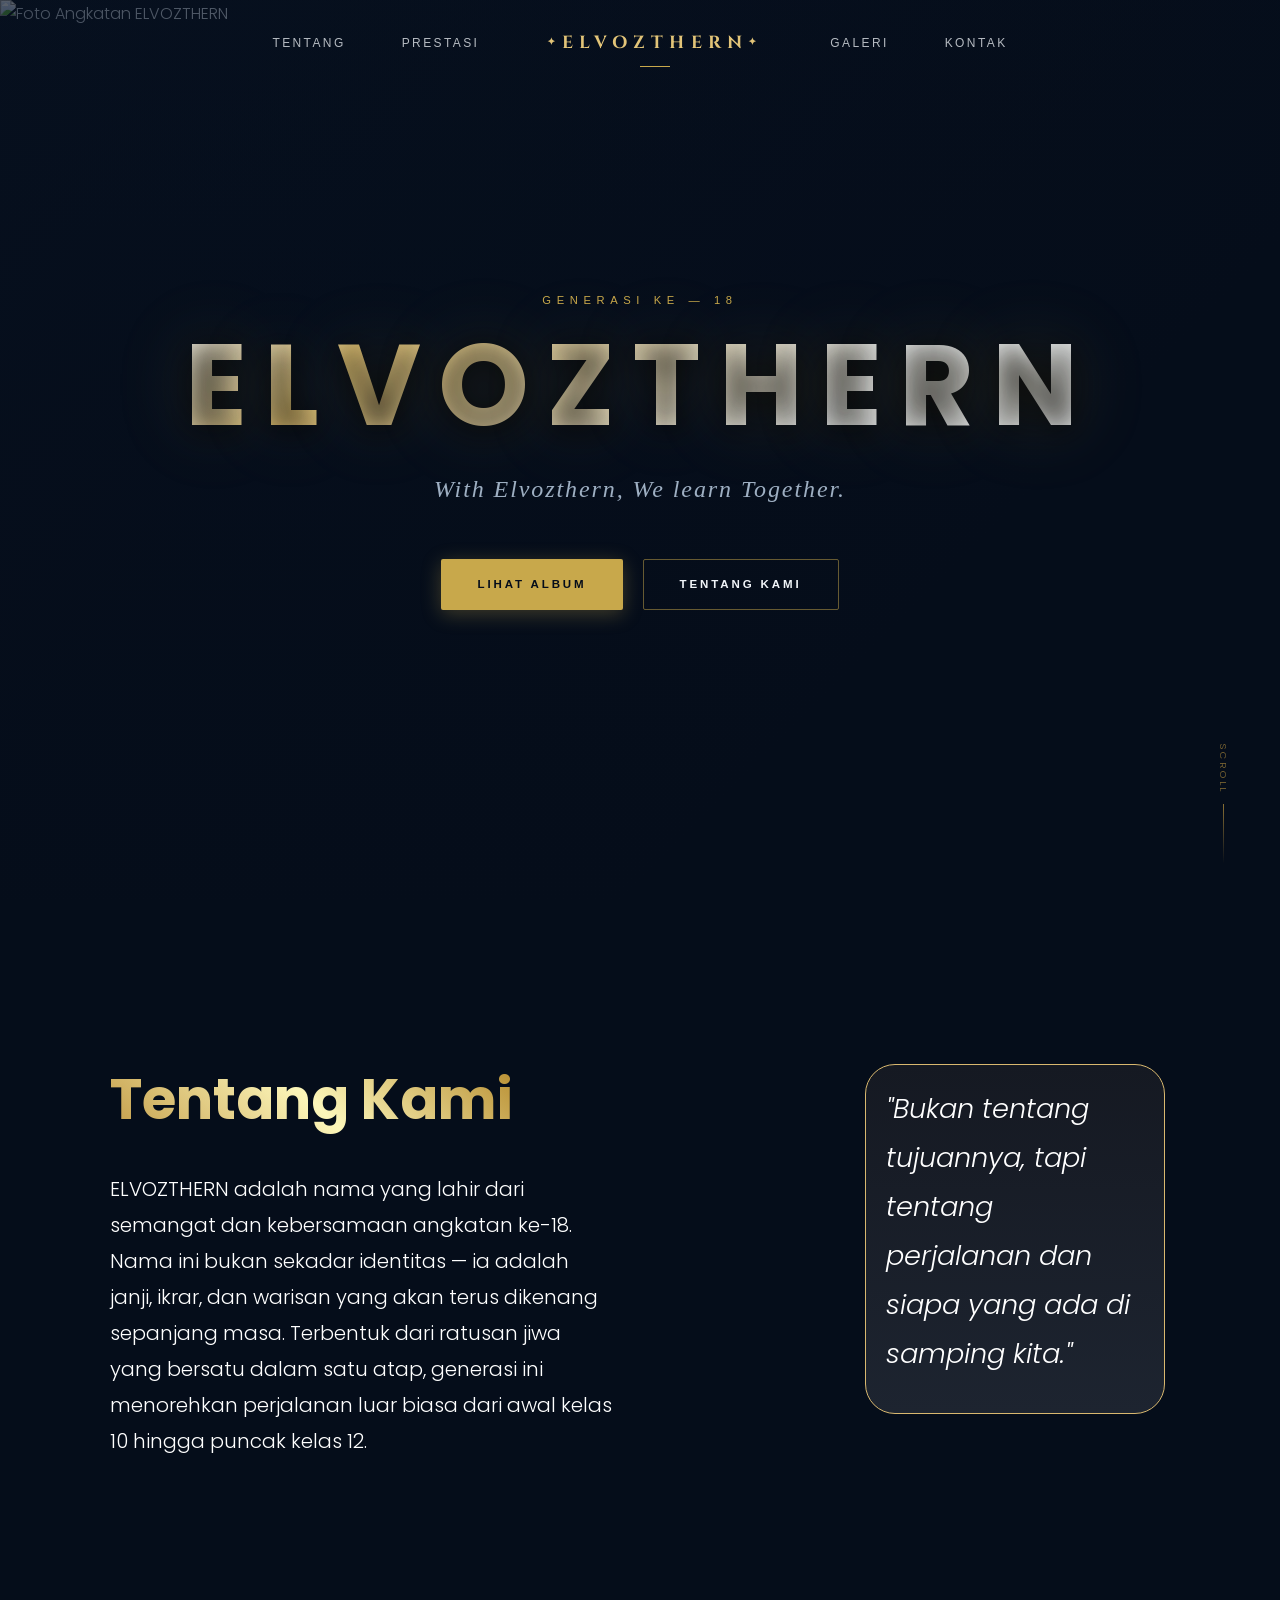
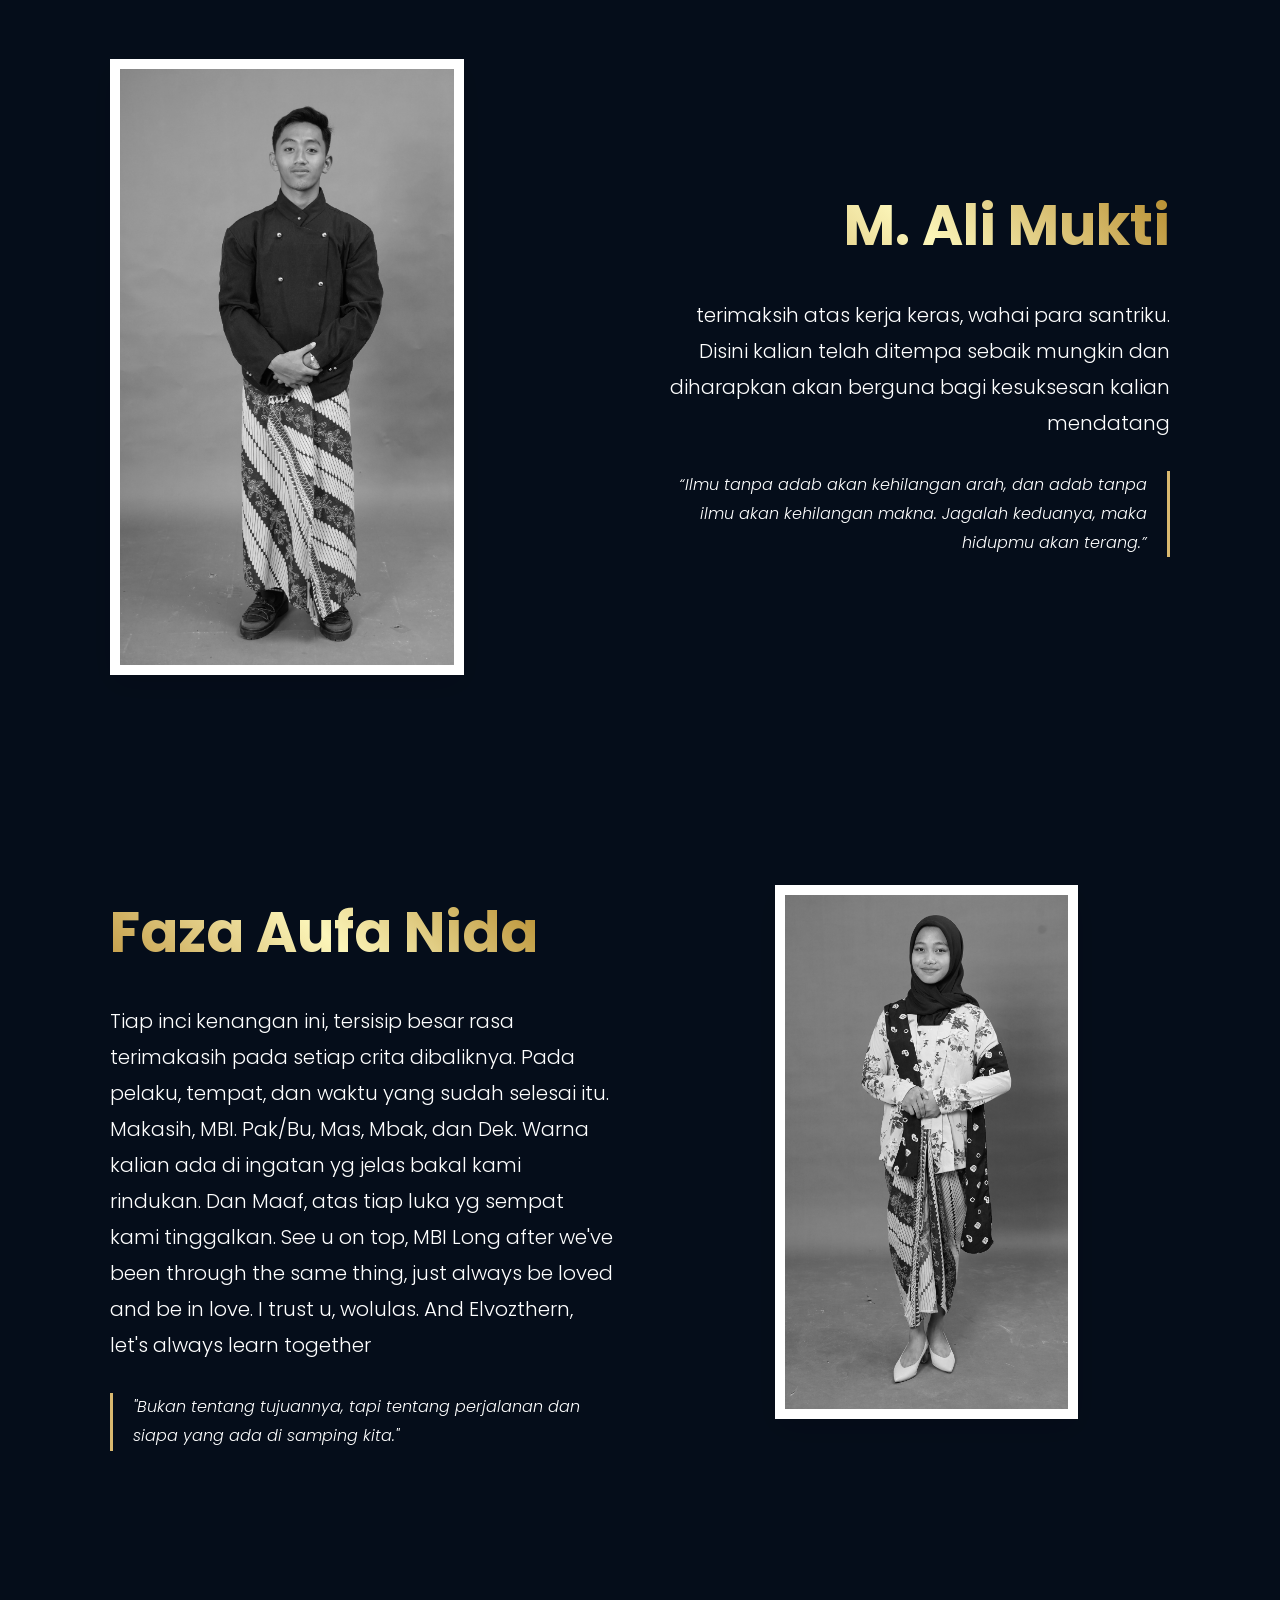
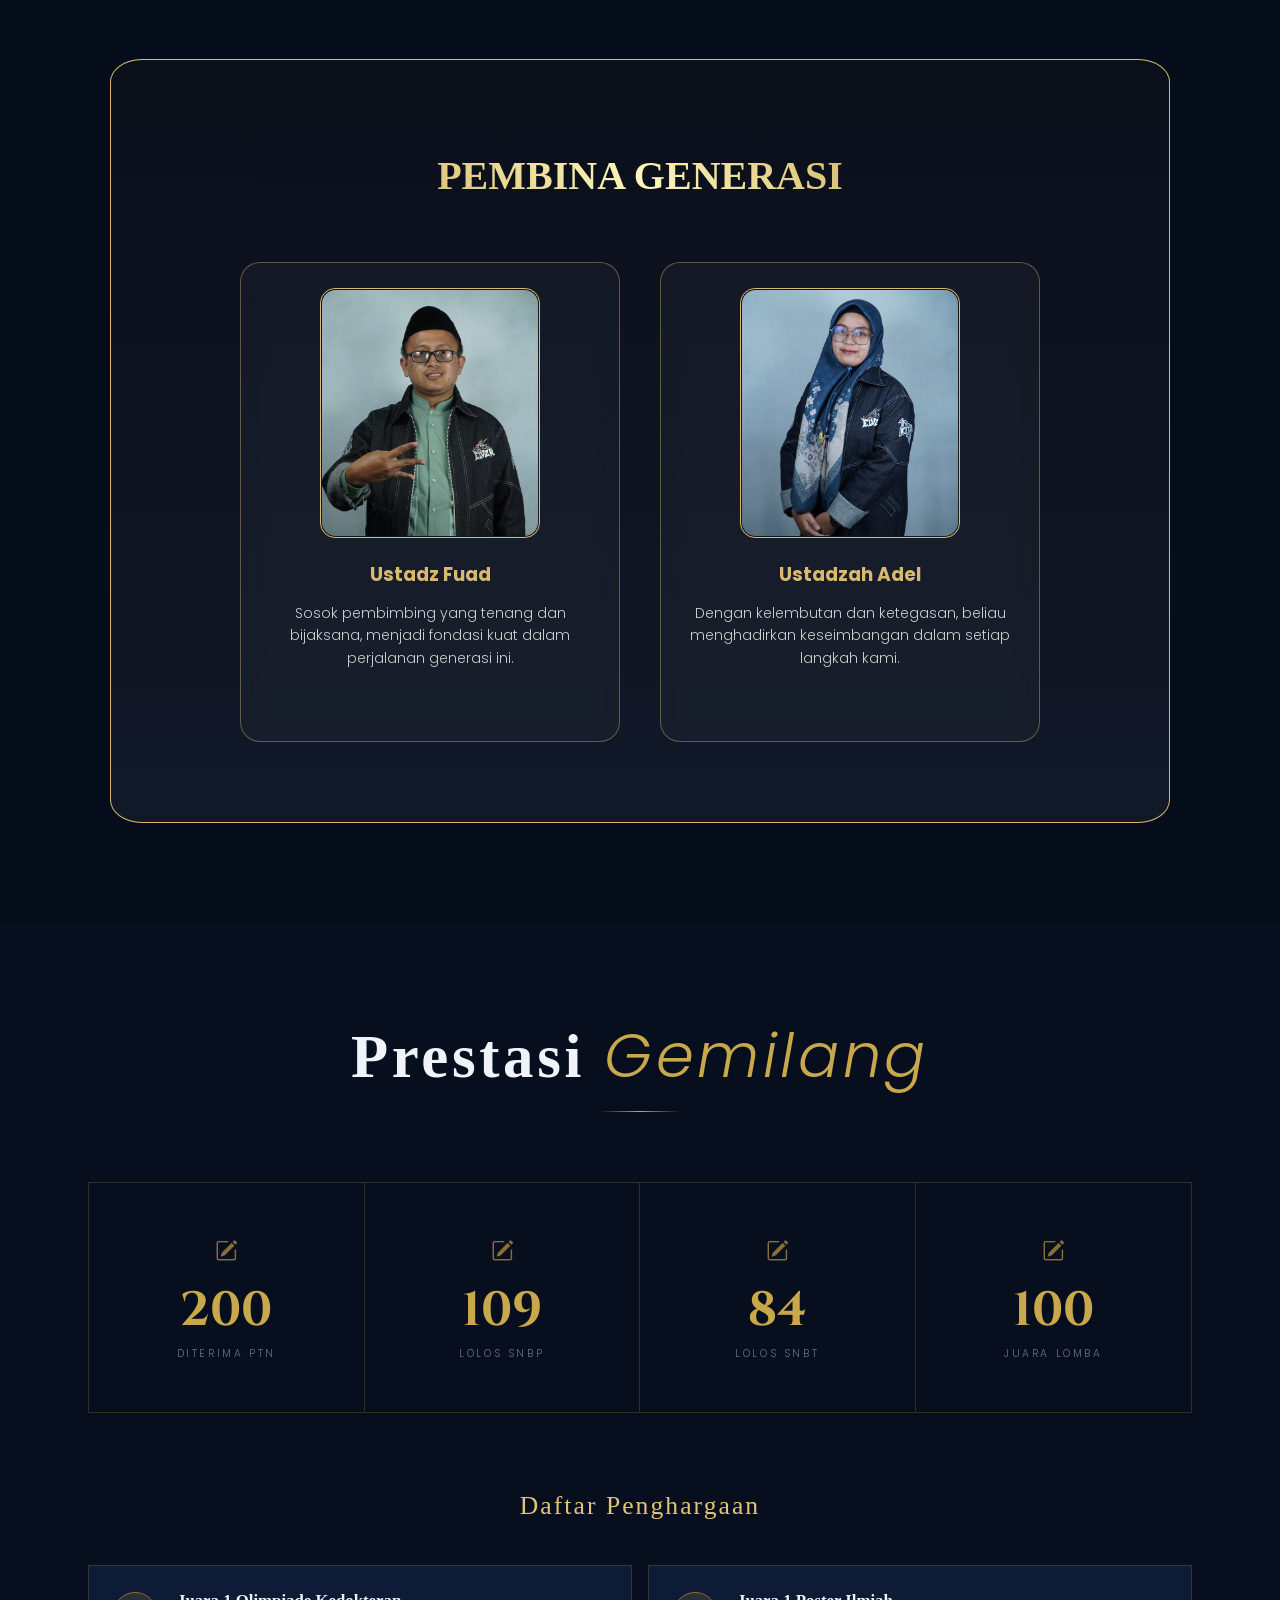
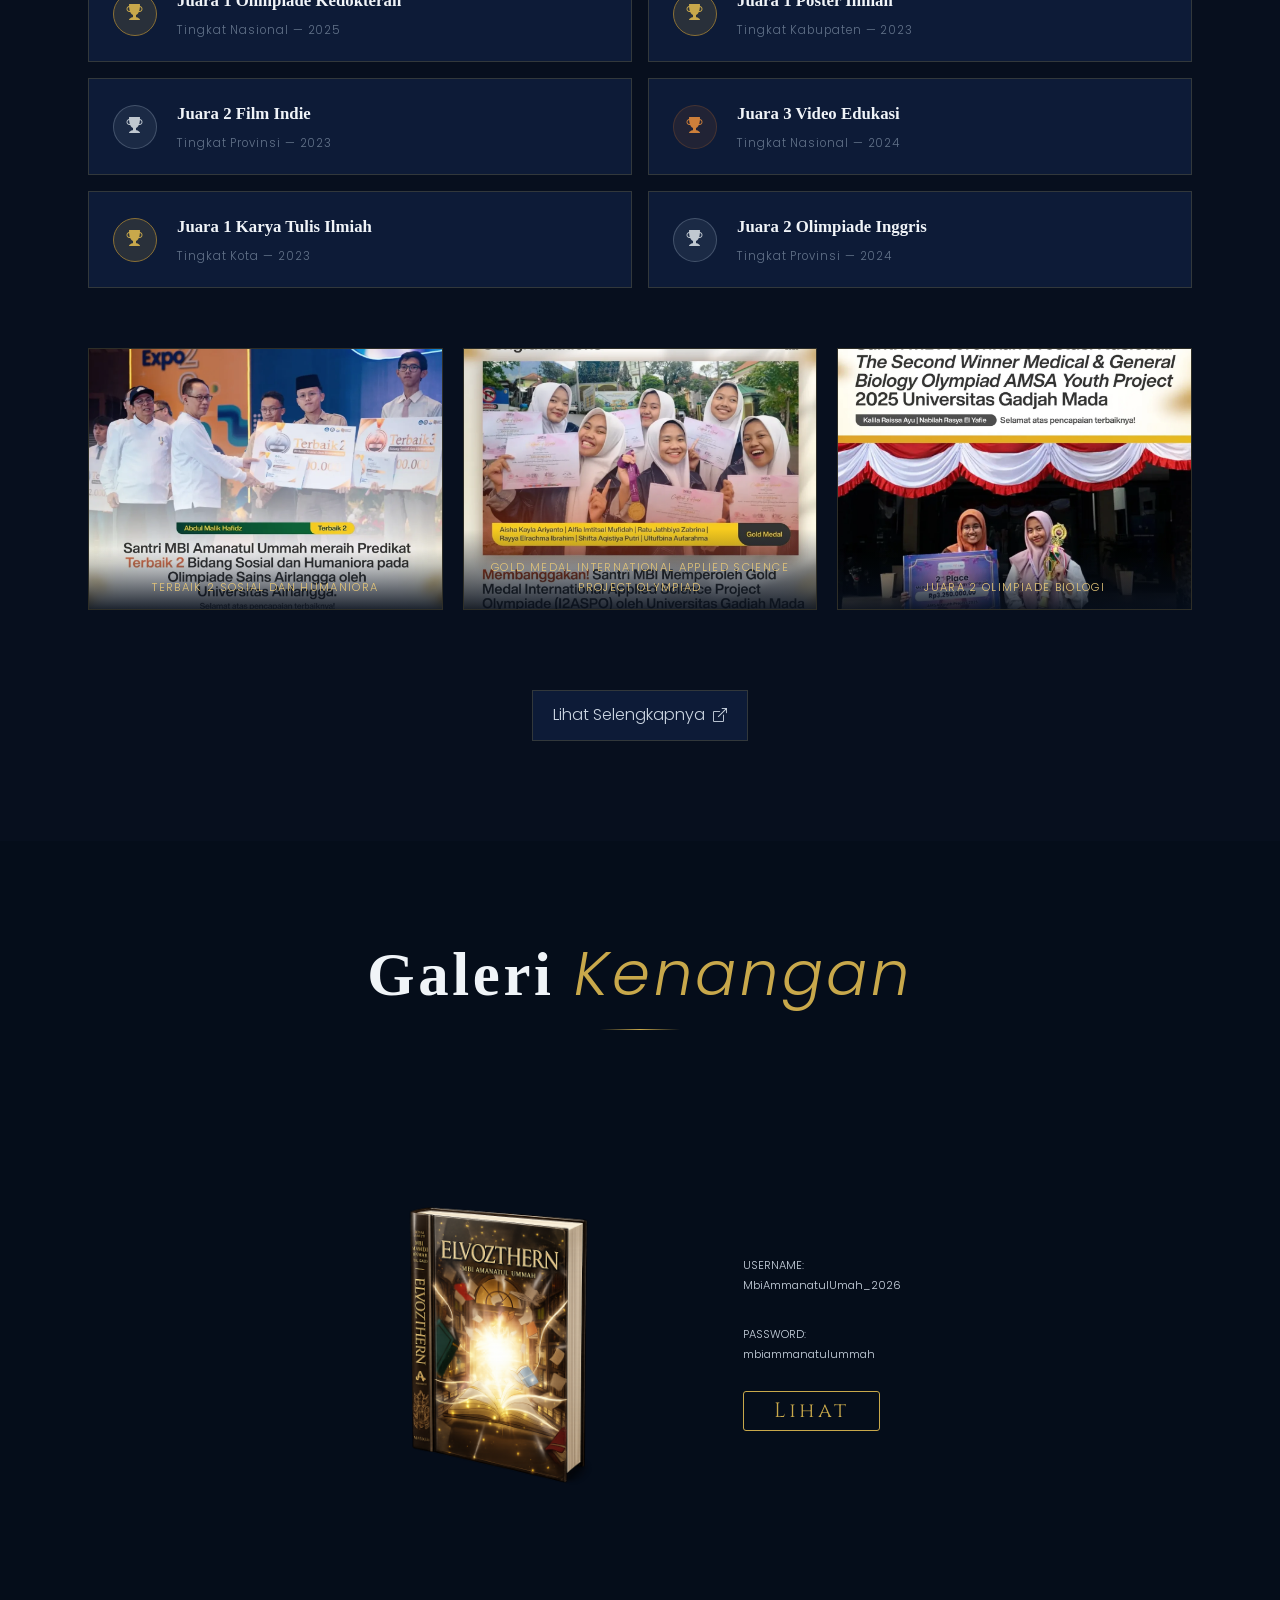
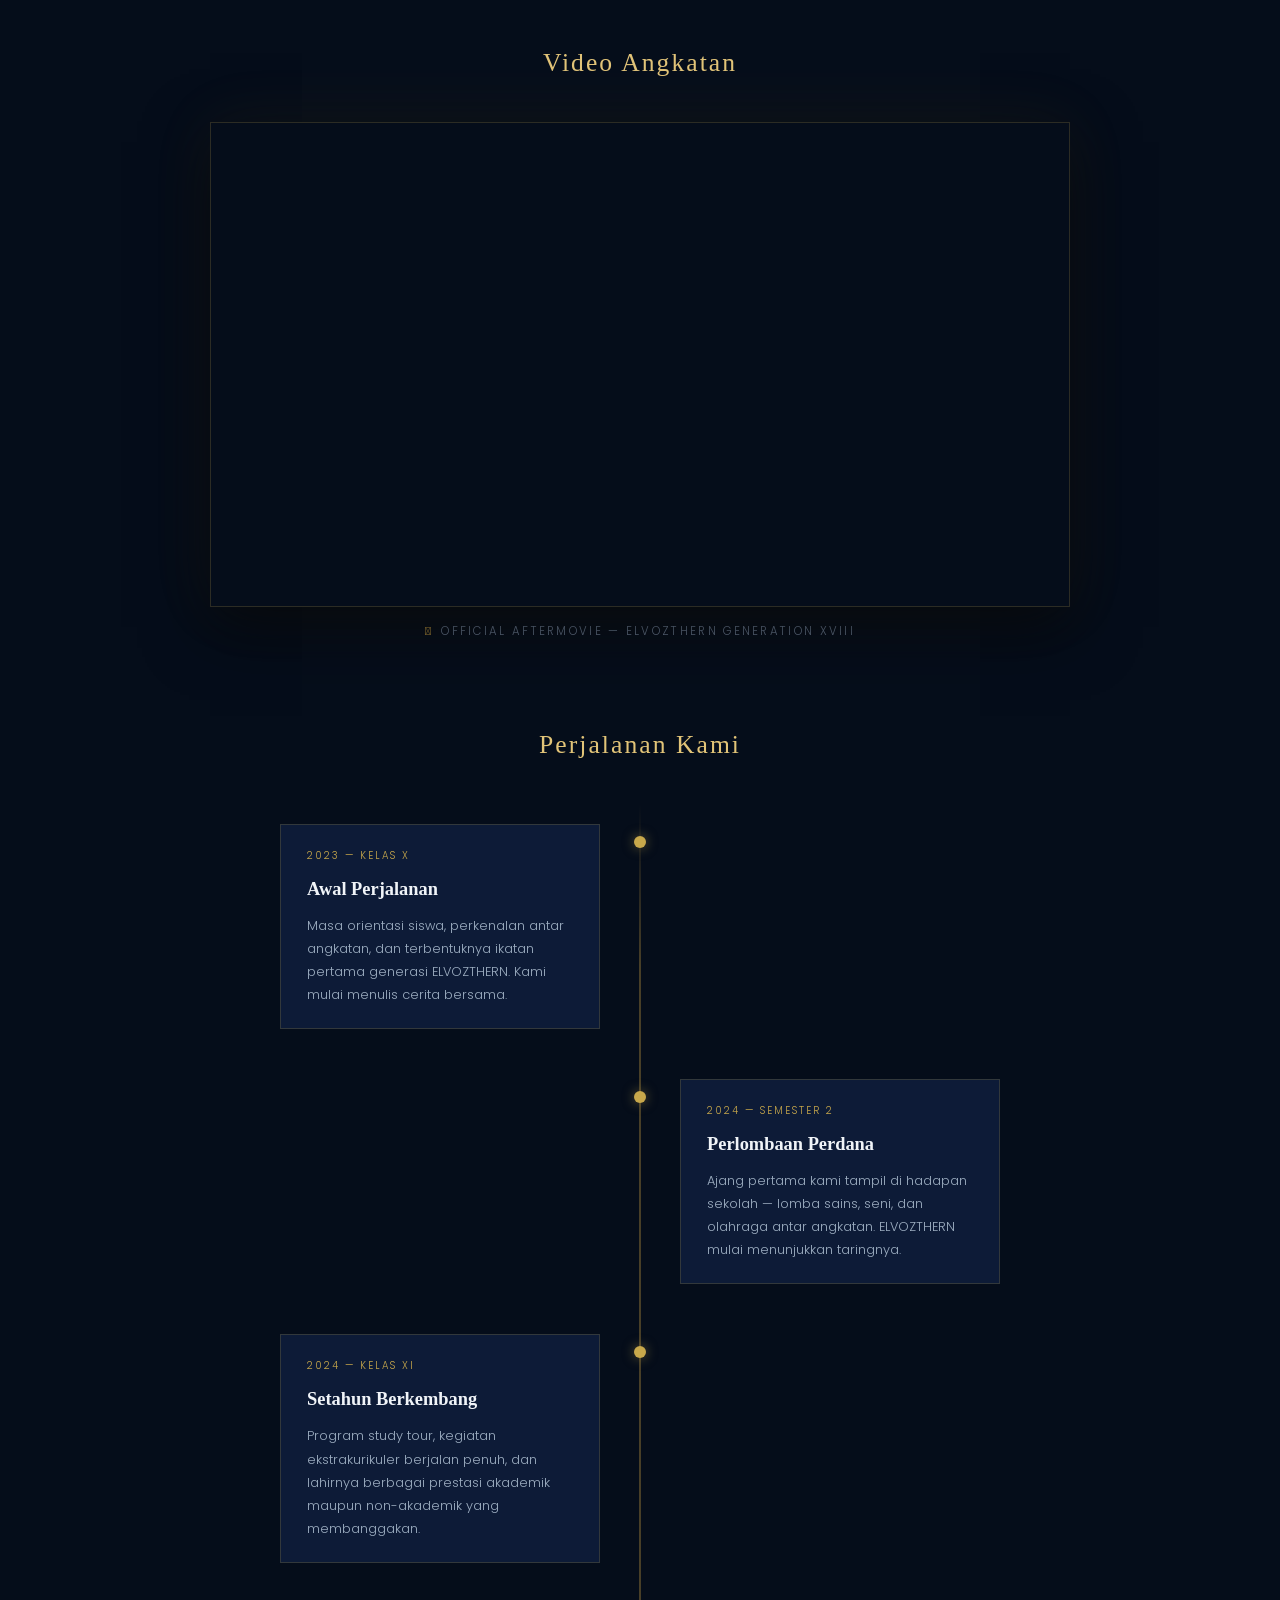
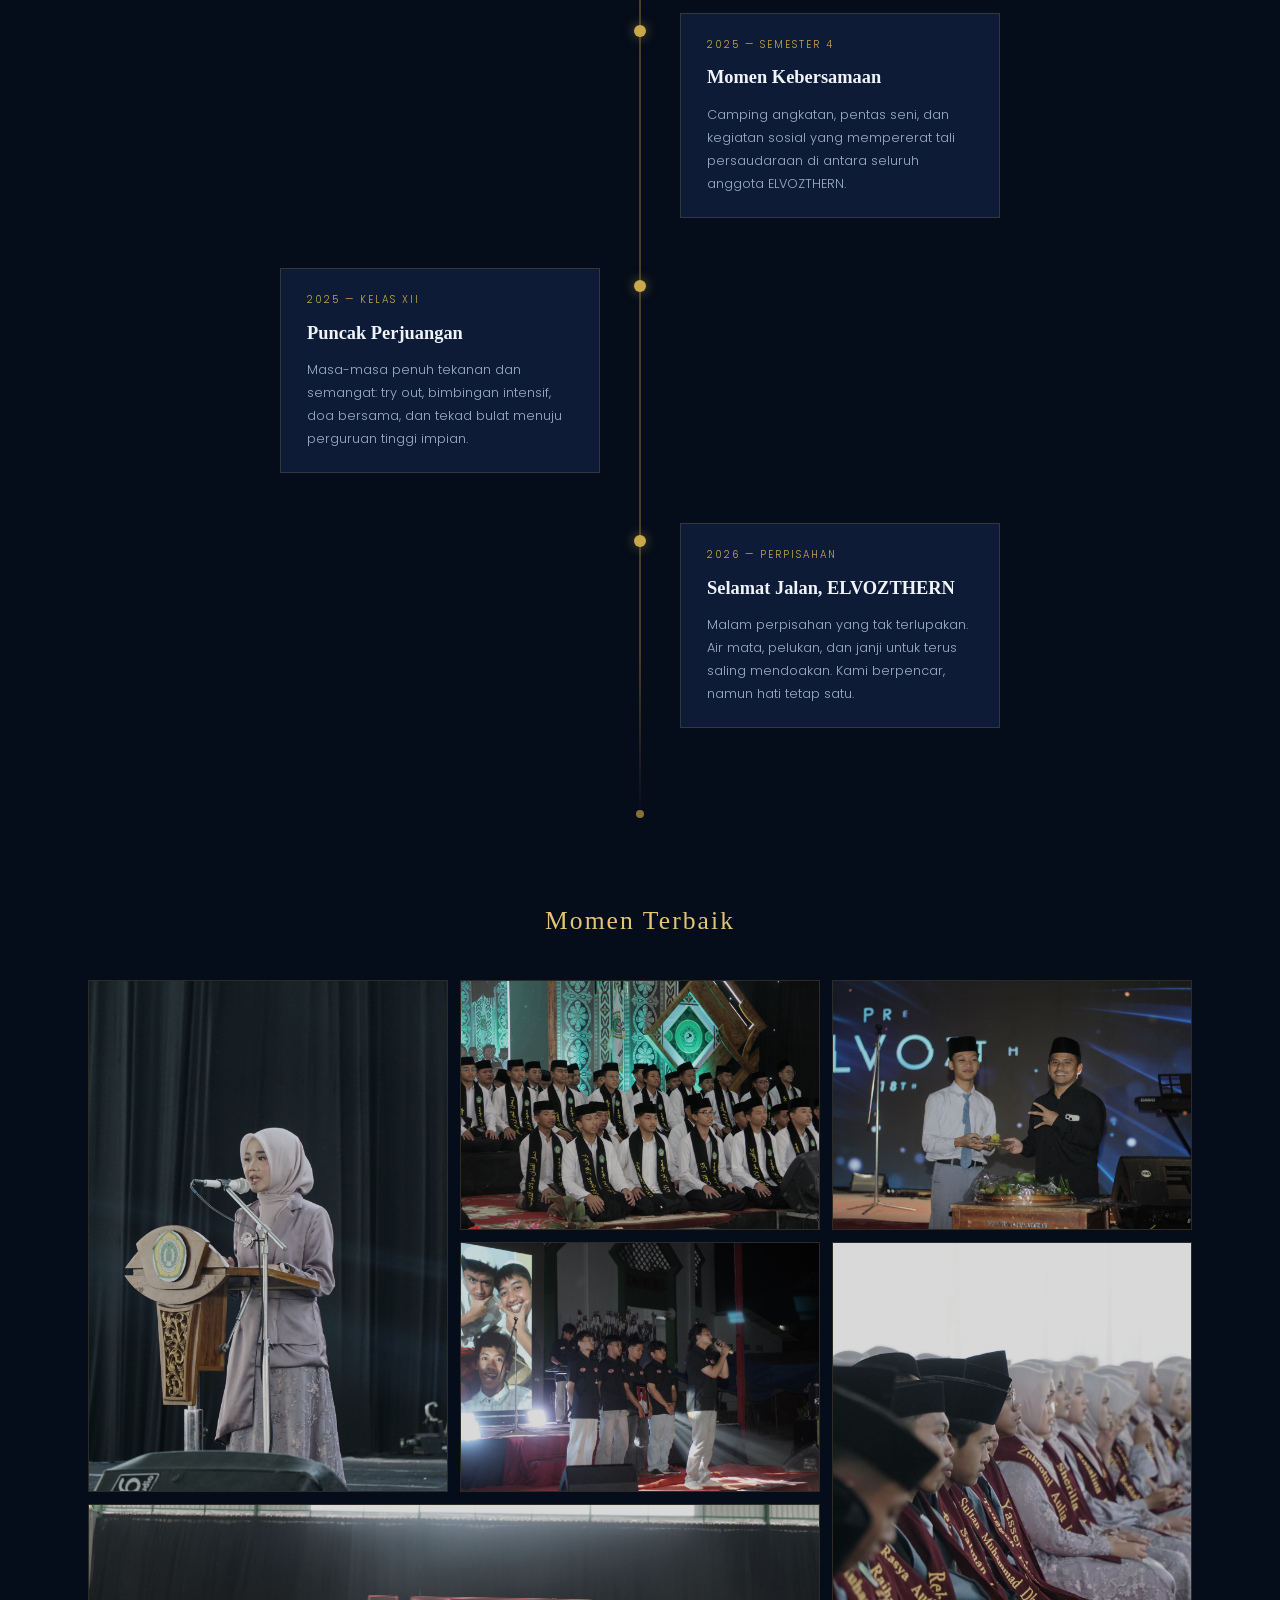
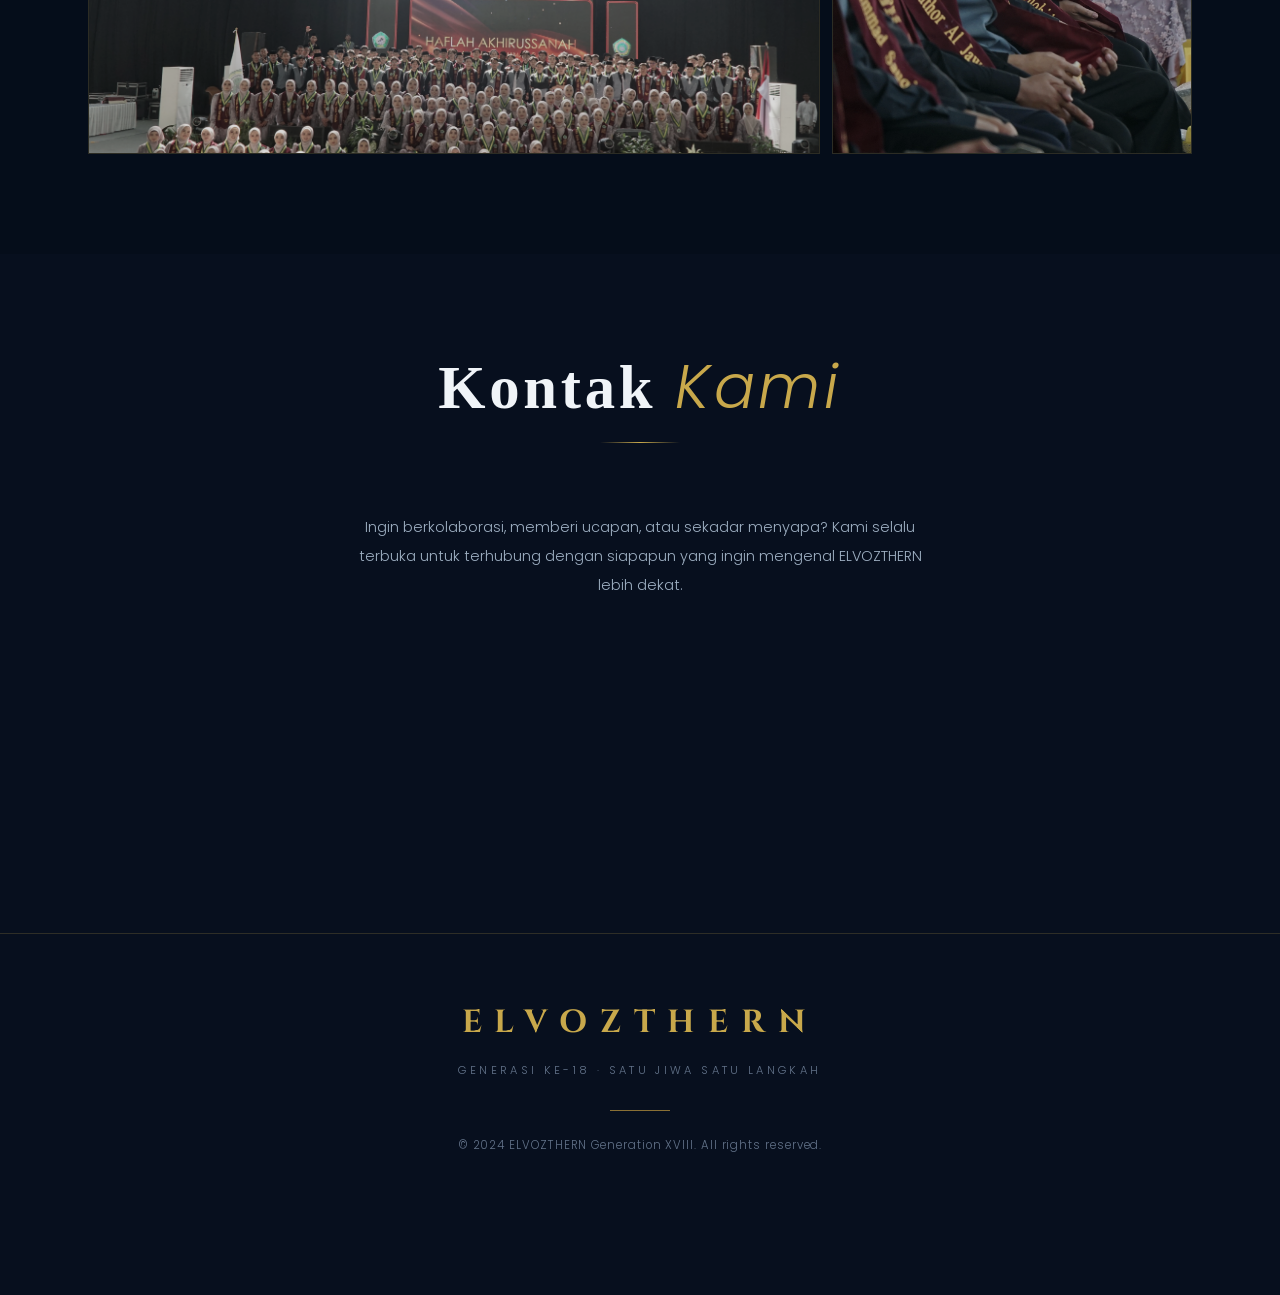
==== commit f2b3720f: "ganti font buken" ====
--- a/index.html
+++ b/index.html
@@ -122,7 +122,8 @@
         <div class="intro-grid">
             <div class="intro-text">
                 <h2>Faza Aufa Nida</h2>
-                <p>Tiga tahun telah berlalu di koridor yang sama. Setiap sudut sekolah menyimpan cerita, dan setiap tawa meninggalkan jejak. Halaman ini adalah gerbang menuju semua kenangan yang telah kita ukir bersama.</p>
+                <p>Tiap inci kenangan ini, tersisip besar rasa terimakasih pada setiap crita dibaliknya. Pada pelaku, tempat, dan waktu yang sudah selesai itu. Makasih, MBI. Pak/Bu, Mas, Mbak, dan Dek. Warna kalian ada di ingatan yg jelas bakal kami rindukan. Dan Maaf, atas tiap luka yg sempat kami tinggalkan. See u on top, MBI
+                Long after we've been through the same thing, just always be loved and be in love. I trust u, wolulas. And Elvozthern, let's always learn together</p>
                 <div class="quote">
                     "Bukan tentang tujuannya, tapi tentang perjalanan dan siapa yang ada di samping kita."
                 </div>
@@ -262,16 +263,16 @@
       <!-- Foto Menang Lomba -->
       <div class="foto-prestasi-row">
         <div class="fp-item">
-          <img src="Gambar2/3 kedokteran dasar.jpg" alt="Menang Lomba 1" />
-          <div class="fp-label">Kedokteran Dasar - Juara 3</div>
+          <img src="Gambar2/terbaik 2 sosial dan humaniora.webp" alt="Menang Lomba 1" />
+          <div class="fp-label">Terbaik 2 Sosial dan Humaniora</div>
         </div>
         <div class="fp-item">
-          <img src="Gambar2/3 kedokteran dasar.jpg" alt="Menang Lomba 2" />
-          <div class="fp-label">Kedokteran Dasar - Juara 3</div>
+          <img src="Gambar2/srikandi gold medal.webp" alt="Menang Lomba 2" />
+          <div class="fp-label">Gold medal International Applied Science Project Olympiad</div>
         </div>
         <div class="fp-item">
-          <img src="Gambar2/3 kedokteran dasar.jpg" alt="Menang Lomba 3" />
-          <div class="fp-label">Kedokteran Dasar - Juara 3</div>
+          <img src="Gambar2/juara 2 olim bio.webp" alt="Menang Lomba 3" />
+          <div class="fp-label">Juara 2 Olimpiade Biologi</div>
         </div>
       </div>
 
@@ -302,8 +303,8 @@
           </div>
 
           <div class="desk">
-            <p>USERNAME:<BR>MBIAMMANATULUMAH_2026</p><br>
-            <p>PASSWORD:<br>MBIAMMANATULUMMAH</p><br>
+            <p>USERNAME:<BR>MbiAmmanatulUmah_2026</p><br>
+            <p>PASSWORD:<br>mbiammanatulummah</p><br>
             
             <a href="http://ebookabank.abankirenk.co:7788/2026/MBIAMMANATULUMMAH/Client/mobile/index.html" target="_blank">Lihat</a>
           </div>
--- a/style.css
+++ b/style.css
@@ -1338,7 +1338,6 @@
 
 .buken-section p{
   font-size: 0.7rem;
-  font-family: "CINZEL", sans-serif;
 }
 
 .buken-section a{
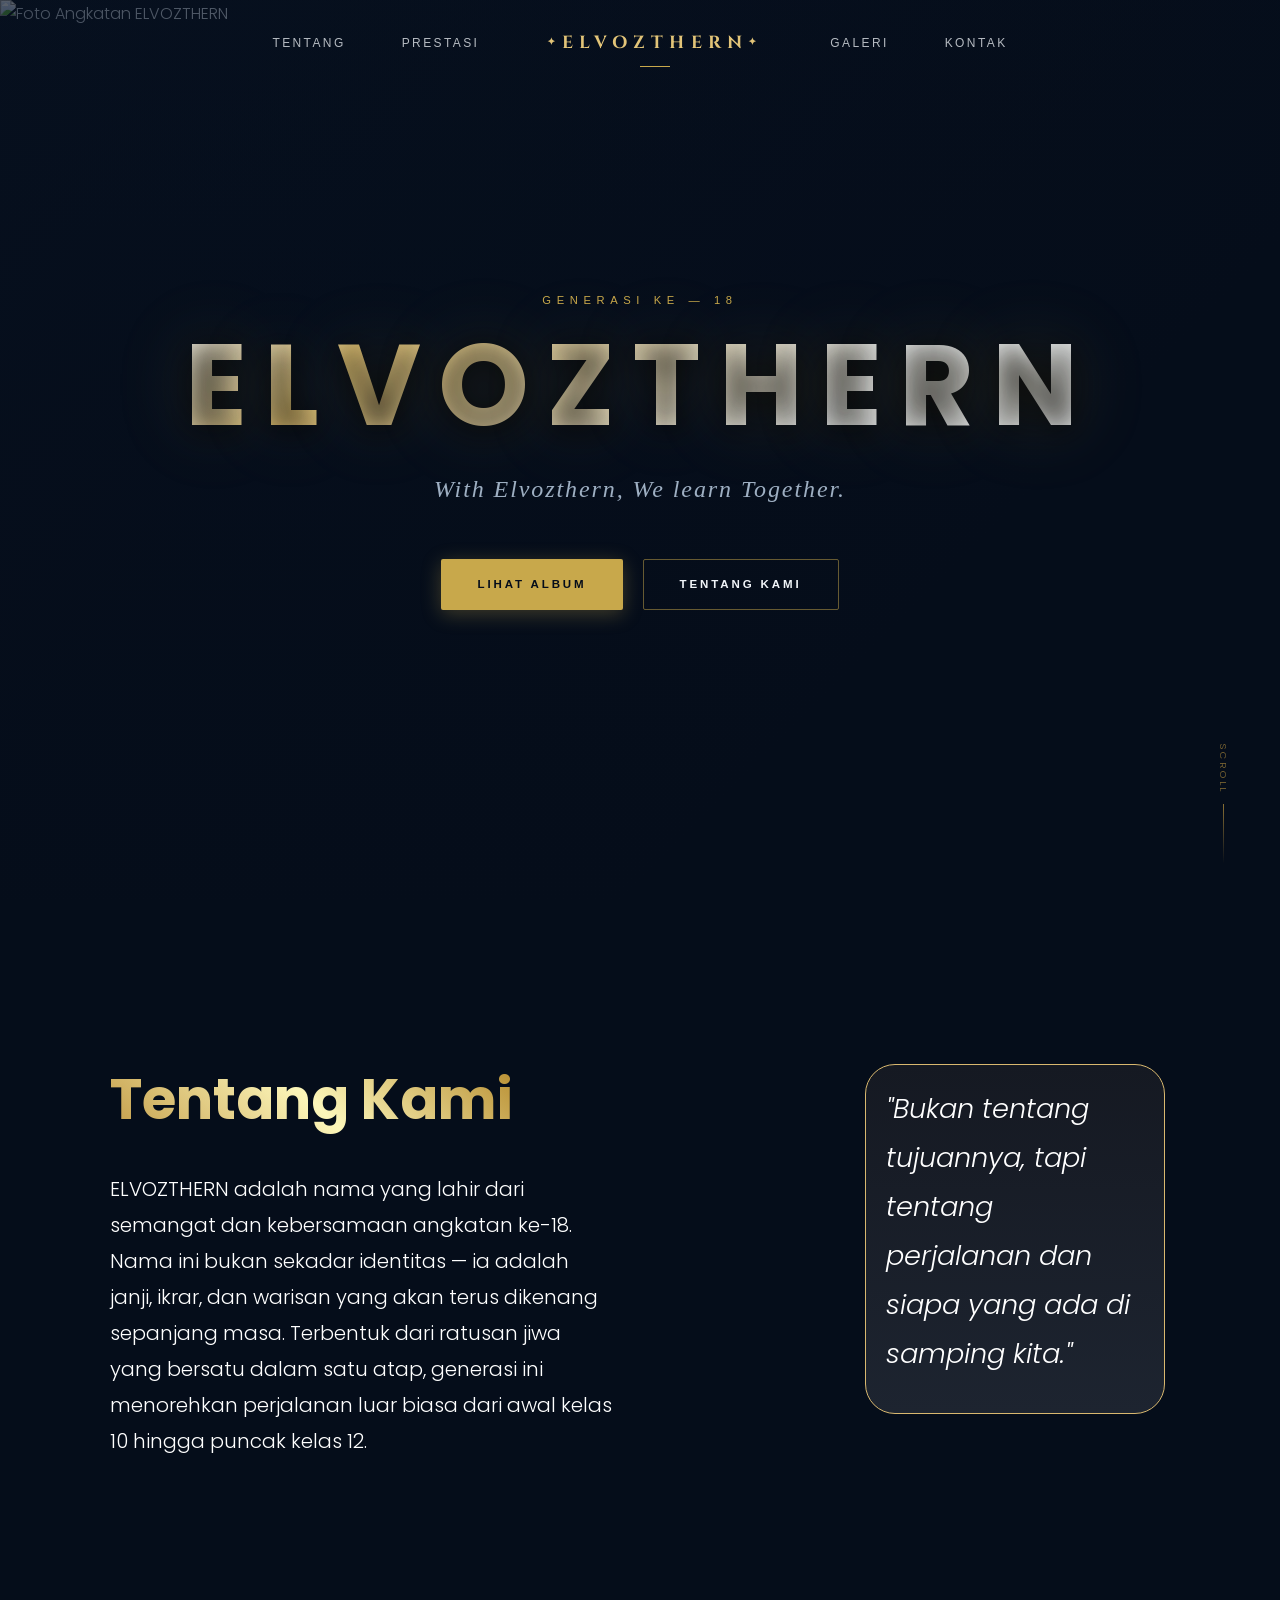
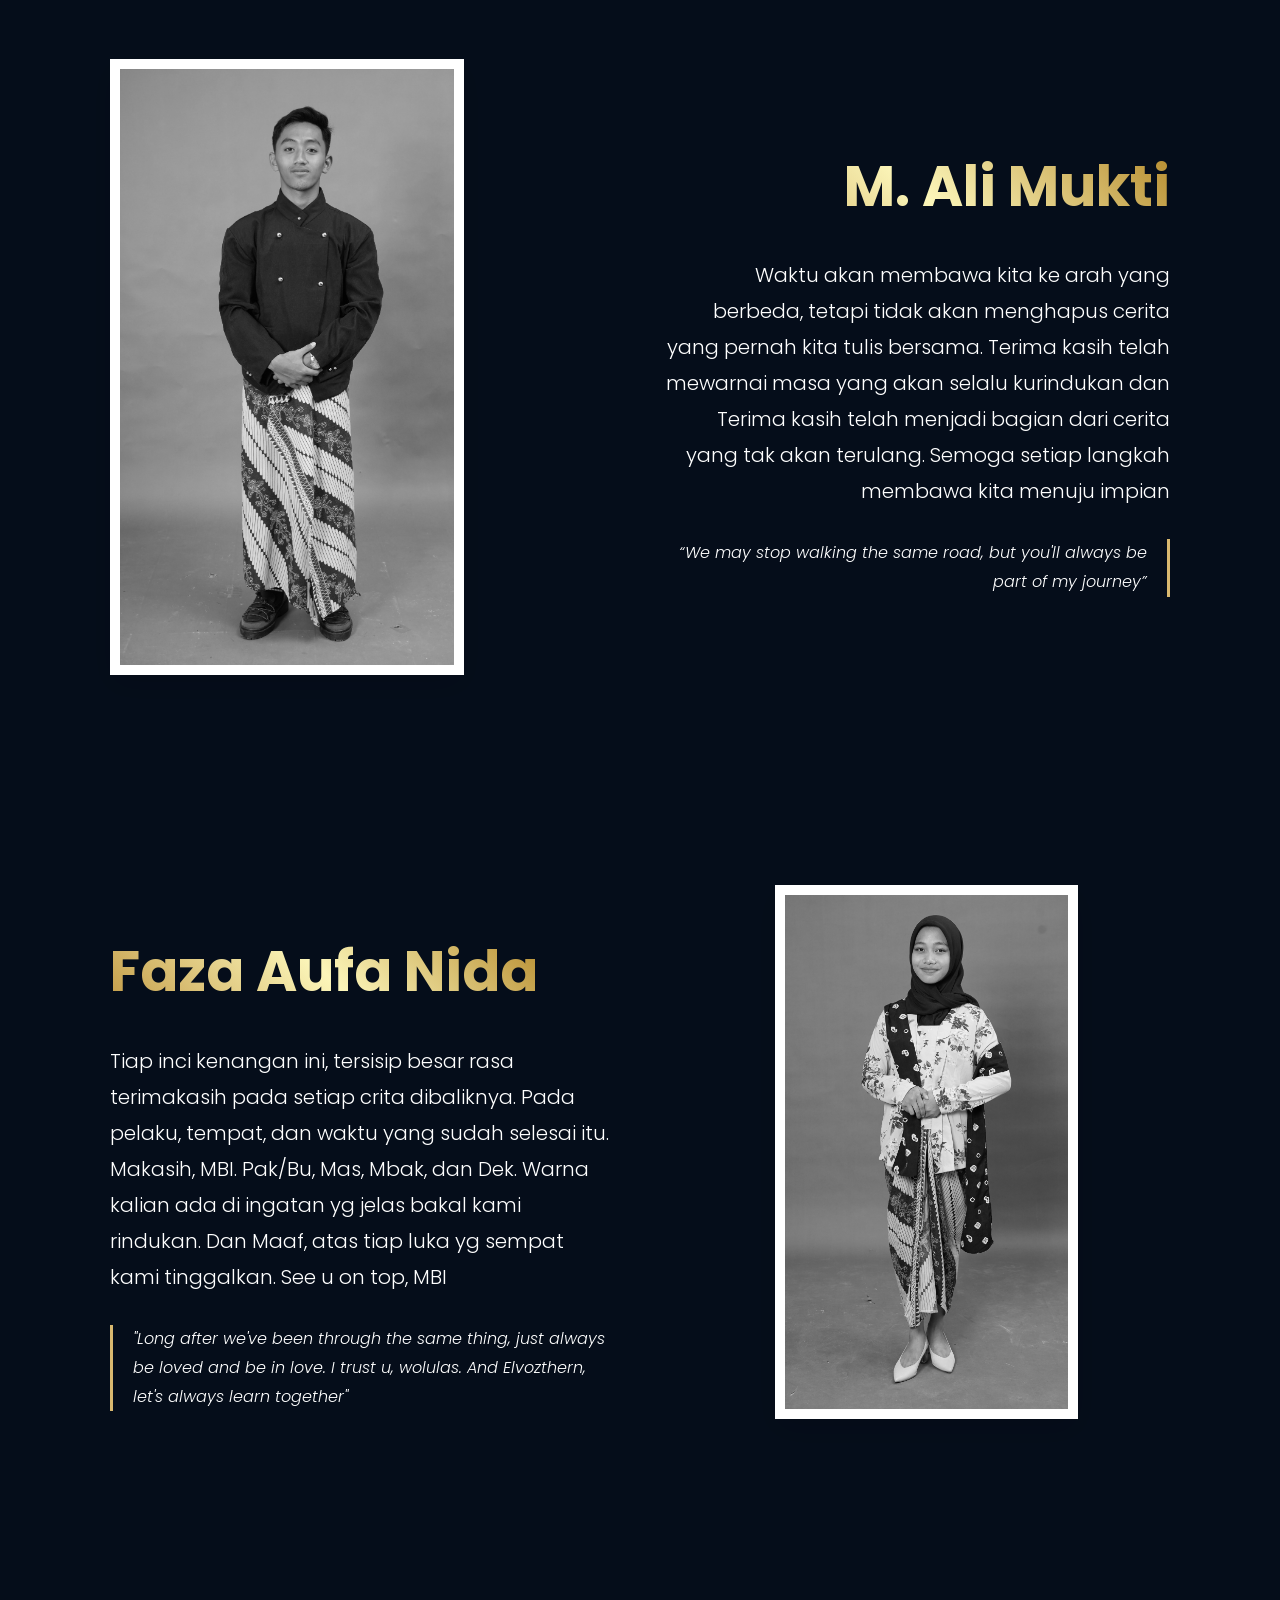
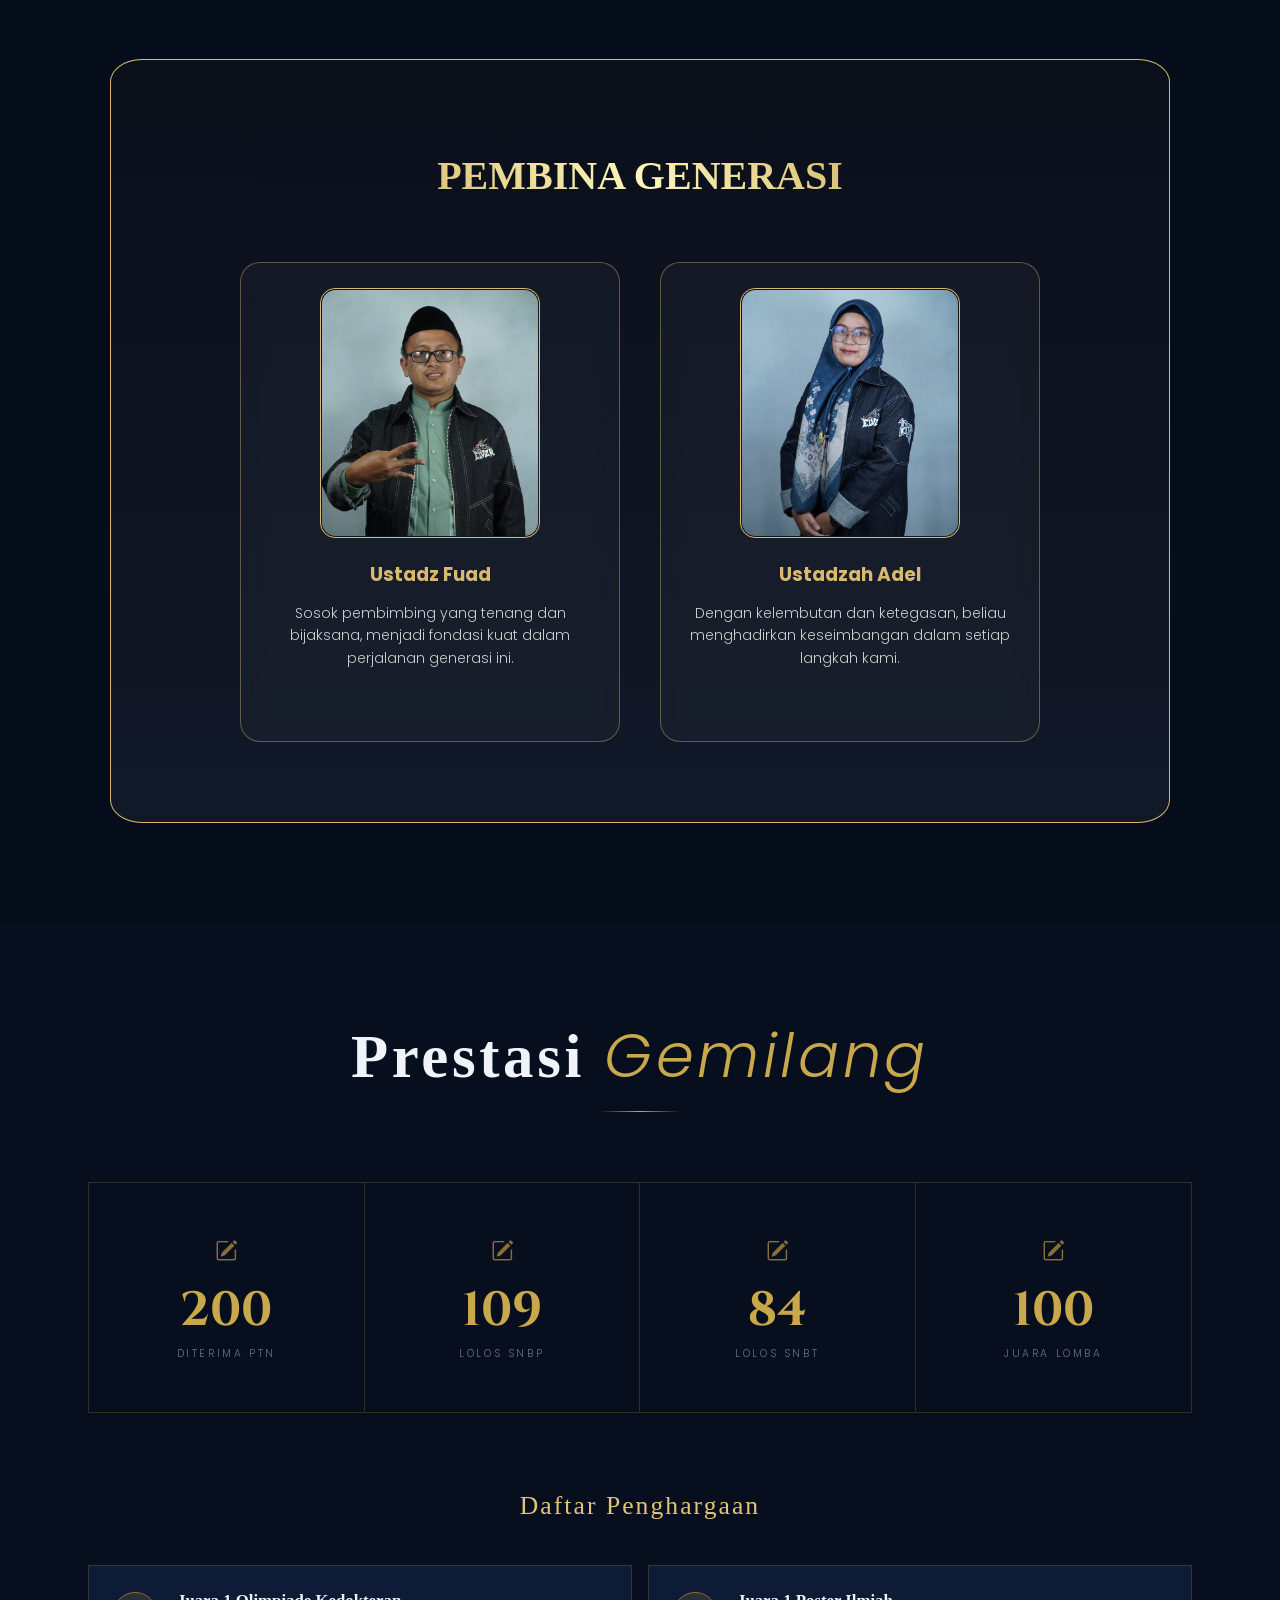
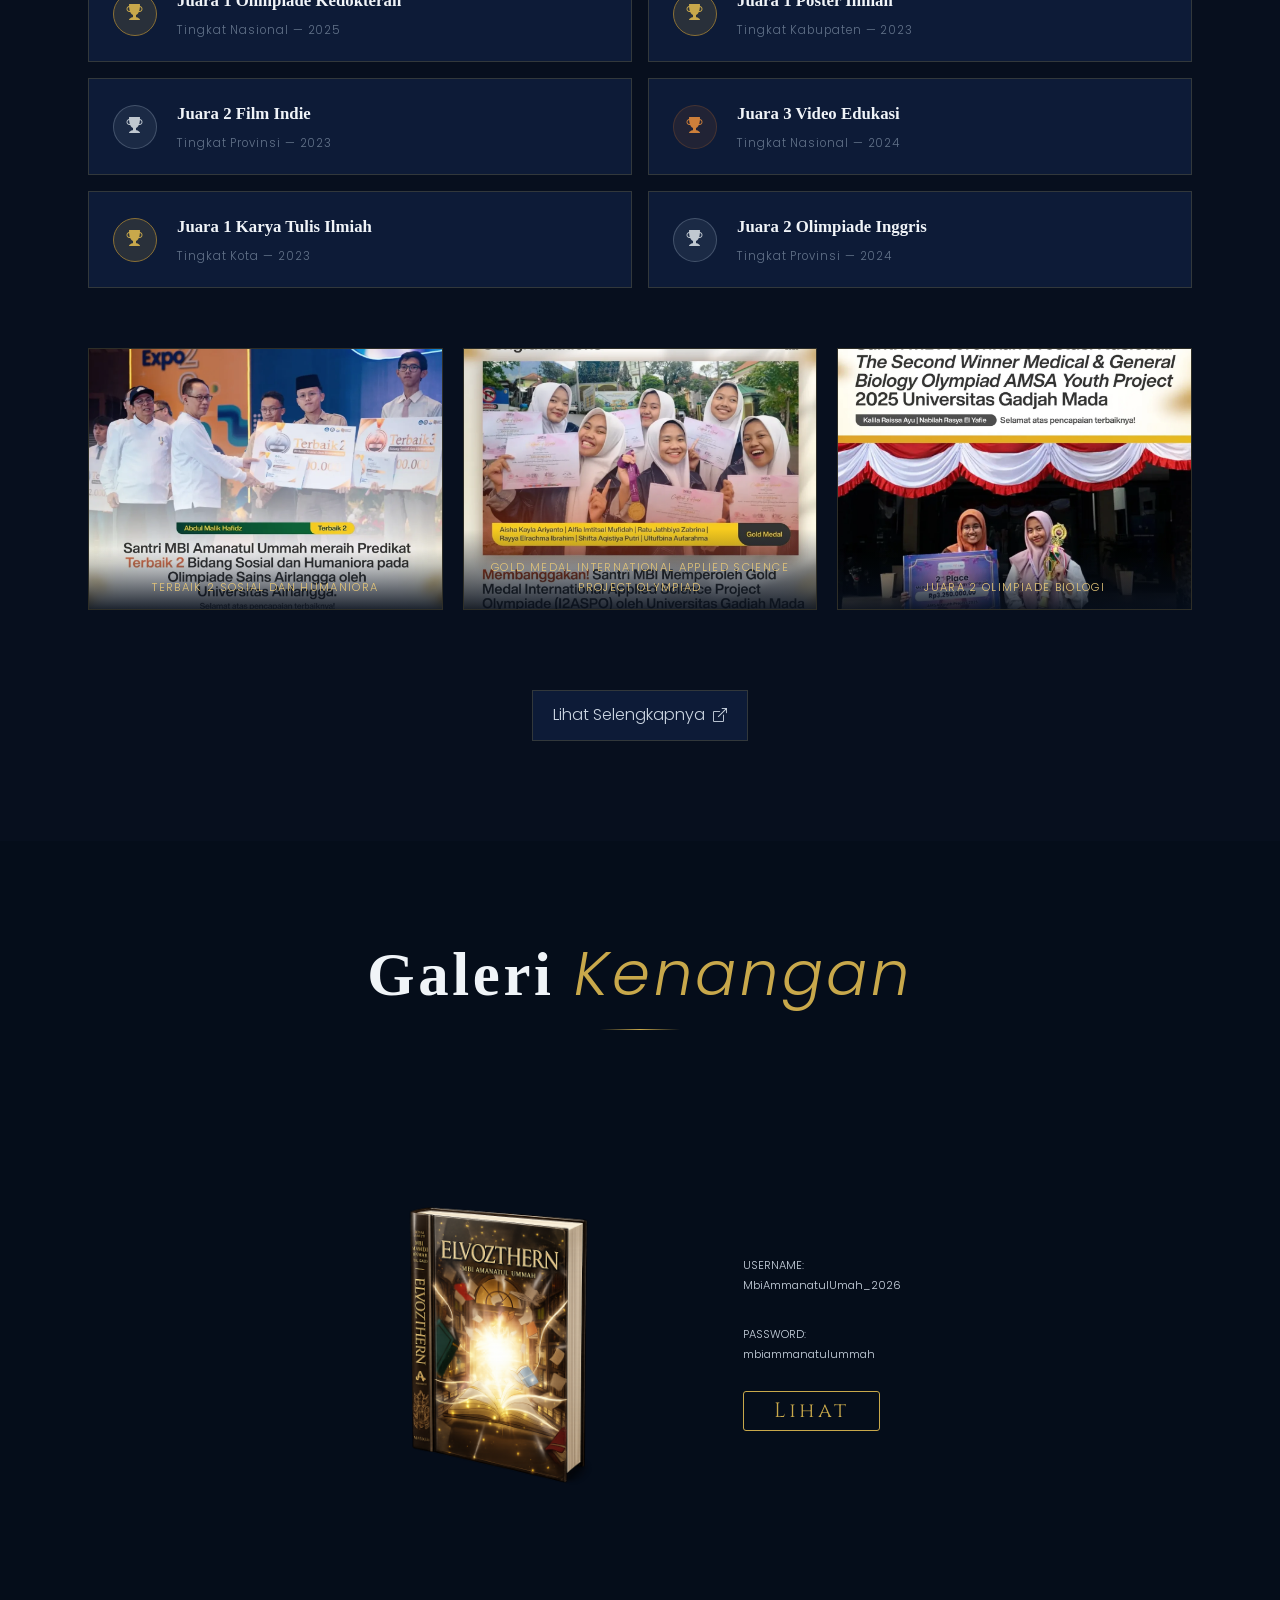
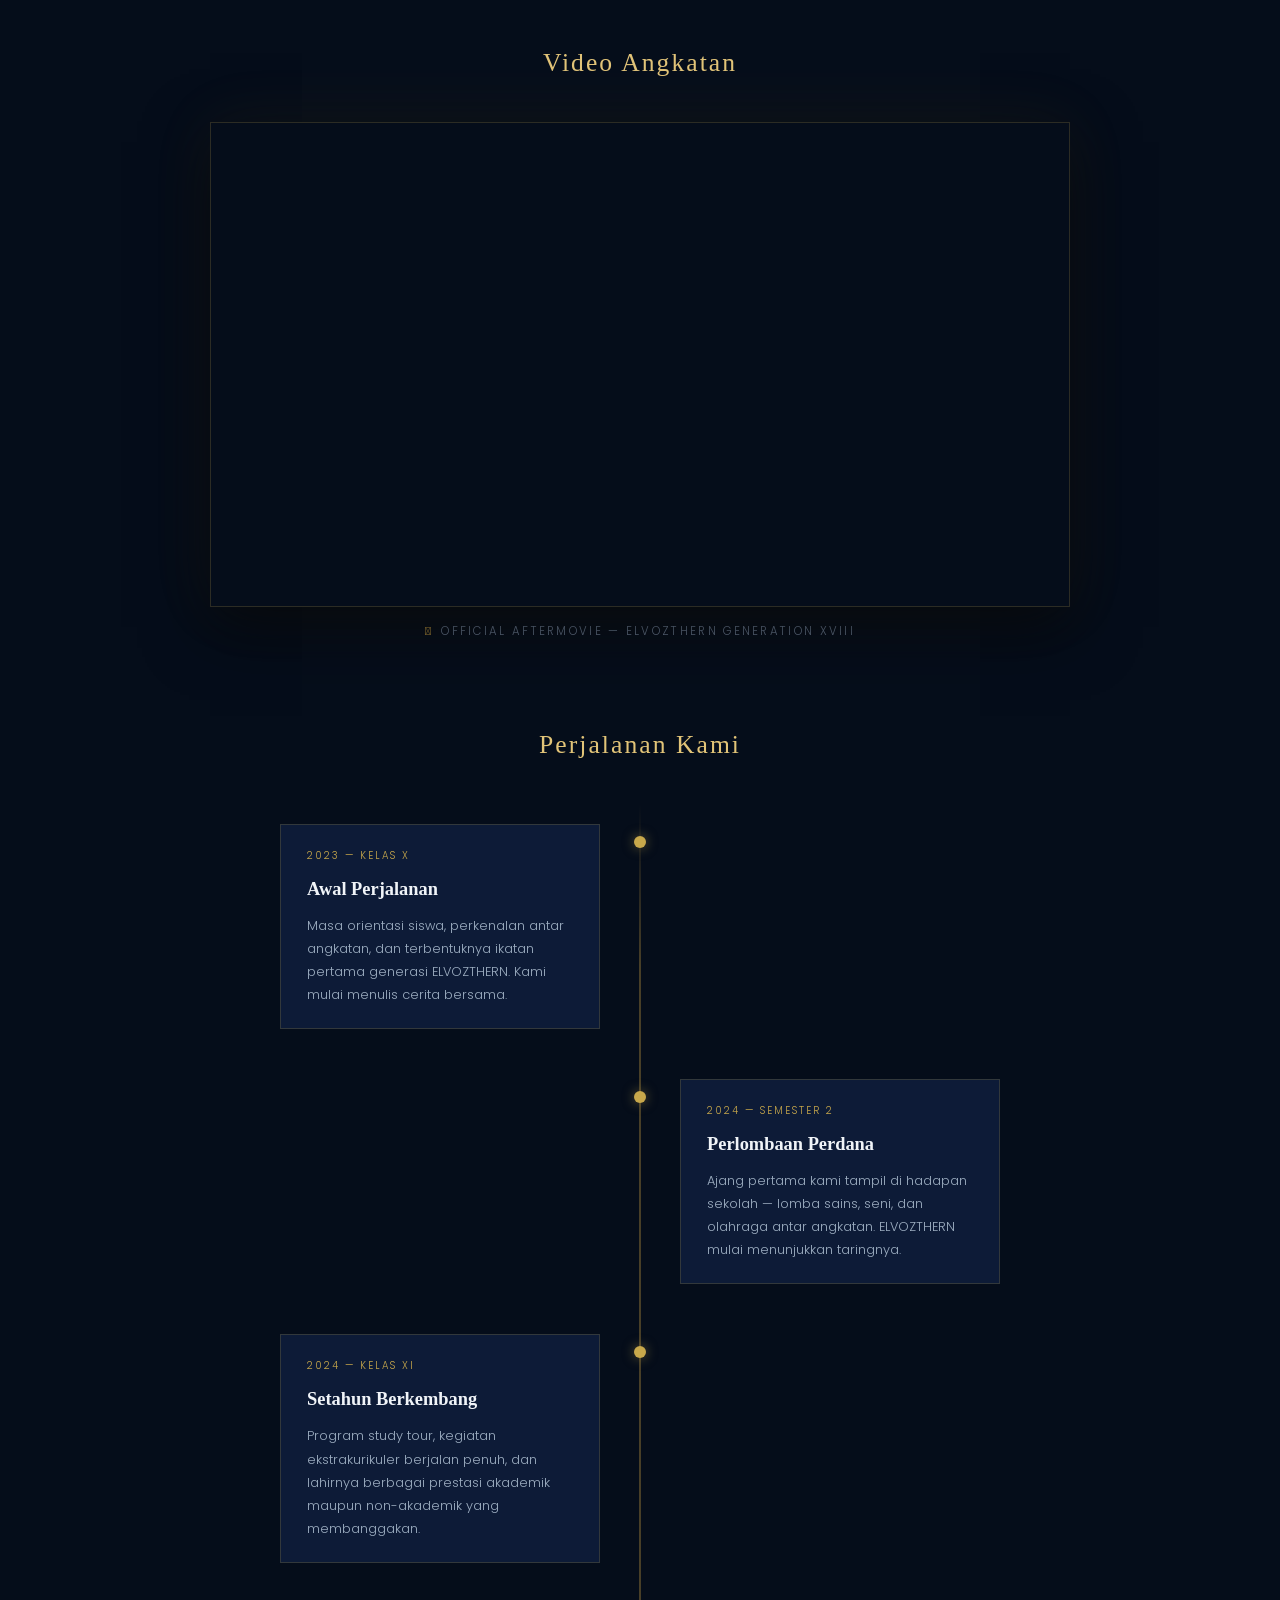
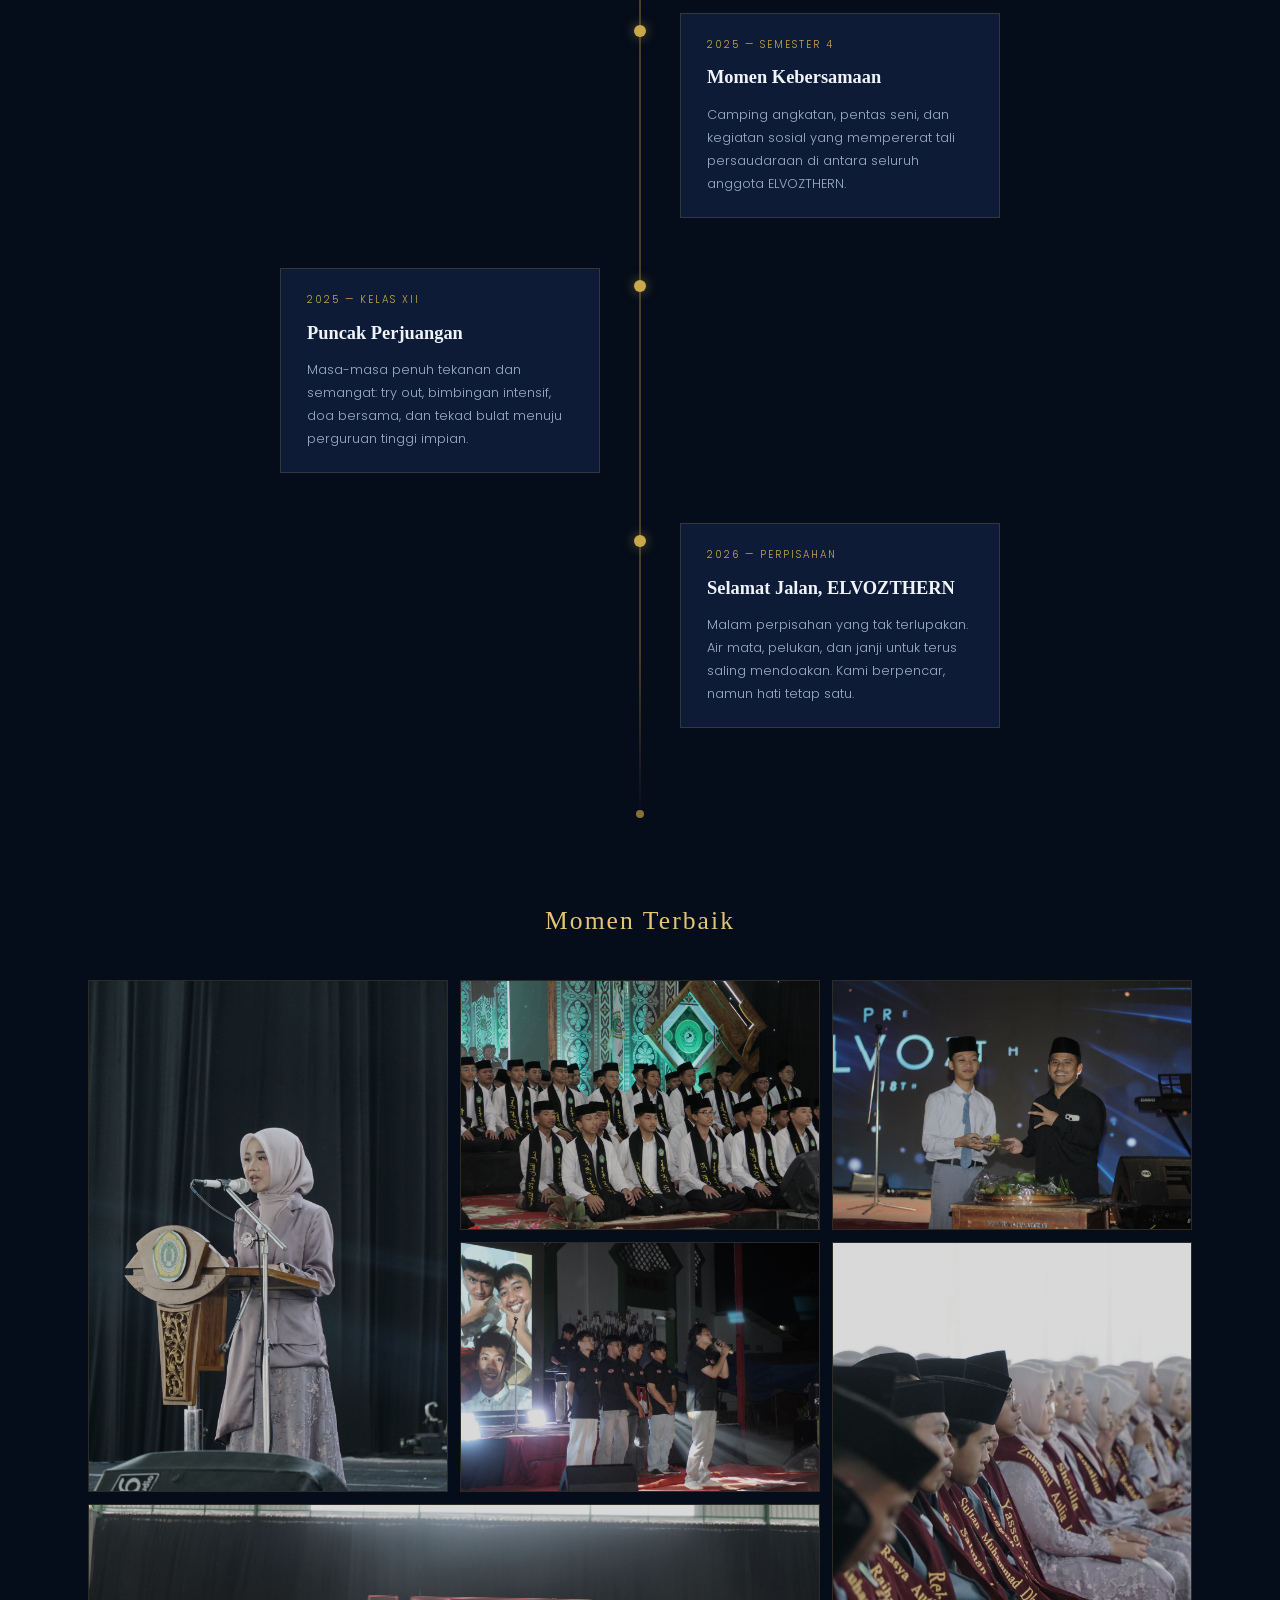
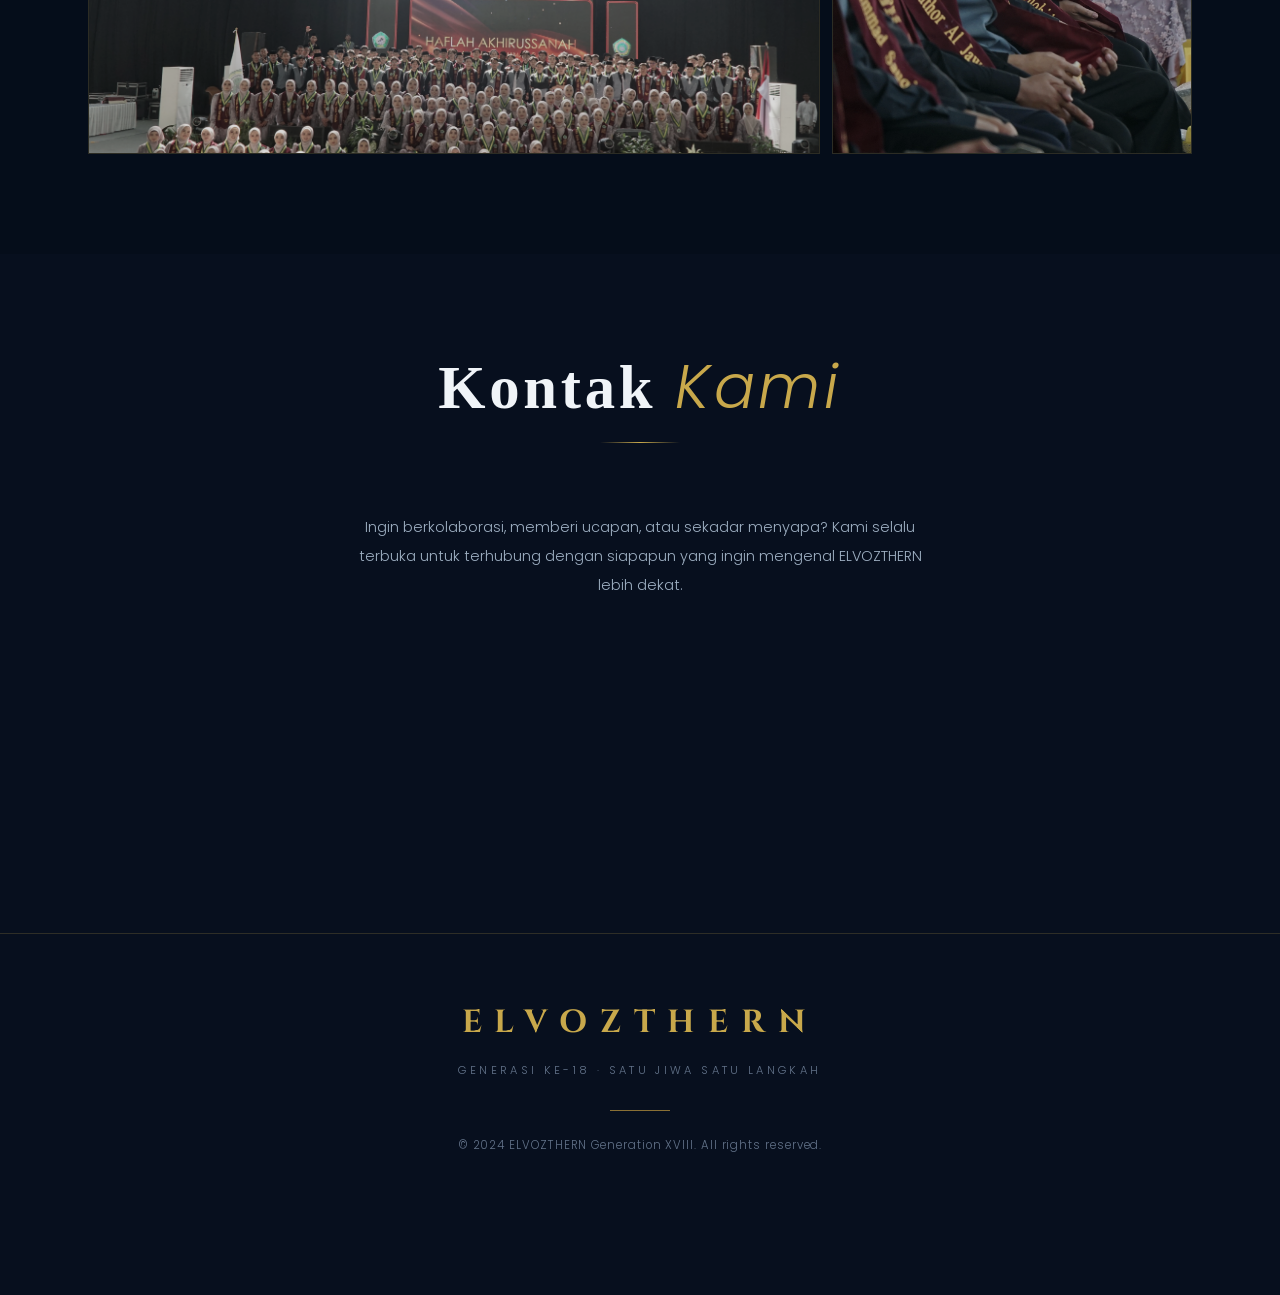
==== commit 47e1fe40: "update kata kata ali" ====
--- a/index.html
+++ b/index.html
@@ -112,9 +112,11 @@
                 </div>
                 <div class="feed-ks-text">
                 <h2>M. Ali Mukti</h2>
-                <p>terimaksih atas kerja keras, wahai para santriku. Disini kalian telah ditempa sebaik mungkin dan diharapkan akan berguna bagi kesuksesan kalian mendatang</p>
+                <p>Waktu akan membawa kita ke arah yang berbeda, tetapi tidak akan menghapus cerita yang pernah kita tulis bersama.
+                Terima kasih telah mewarnai masa yang akan selalu kurindukan dan Terima kasih telah menjadi bagian dari cerita yang tak akan terulang.
+                Semoga setiap langkah membawa kita menuju impian</p>
                 <div class="quote-ks">
-                    “Ilmu tanpa adab akan kehilangan arah, dan adab tanpa ilmu akan kehilangan makna. Jagalah keduanya, maka hidupmu akan terang.”
+                    “We may stop walking the same road, but you'll always be part of my journey”
                 </div>
             </div>
         </div>
@@ -123,9 +125,9 @@
             <div class="intro-text">
                 <h2>Faza Aufa Nida</h2>
                 <p>Tiap inci kenangan ini, tersisip besar rasa terimakasih pada setiap crita dibaliknya. Pada pelaku, tempat, dan waktu yang sudah selesai itu. Makasih, MBI. Pak/Bu, Mas, Mbak, dan Dek. Warna kalian ada di ingatan yg jelas bakal kami rindukan. Dan Maaf, atas tiap luka yg sempat kami tinggalkan. See u on top, MBI
-                Long after we've been through the same thing, just always be loved and be in love. I trust u, wolulas. And Elvozthern, let's always learn together</p>
+                </p>
                 <div class="quote">
-                    "Bukan tentang tujuannya, tapi tentang perjalanan dan siapa yang ada di samping kita."
+                    "Long after we've been through the same thing, just always be loved and be in love. I trust u, wolulas. And Elvozthern, let's always learn together"
                 </div>
             </div>
             <div class="intro-image">
